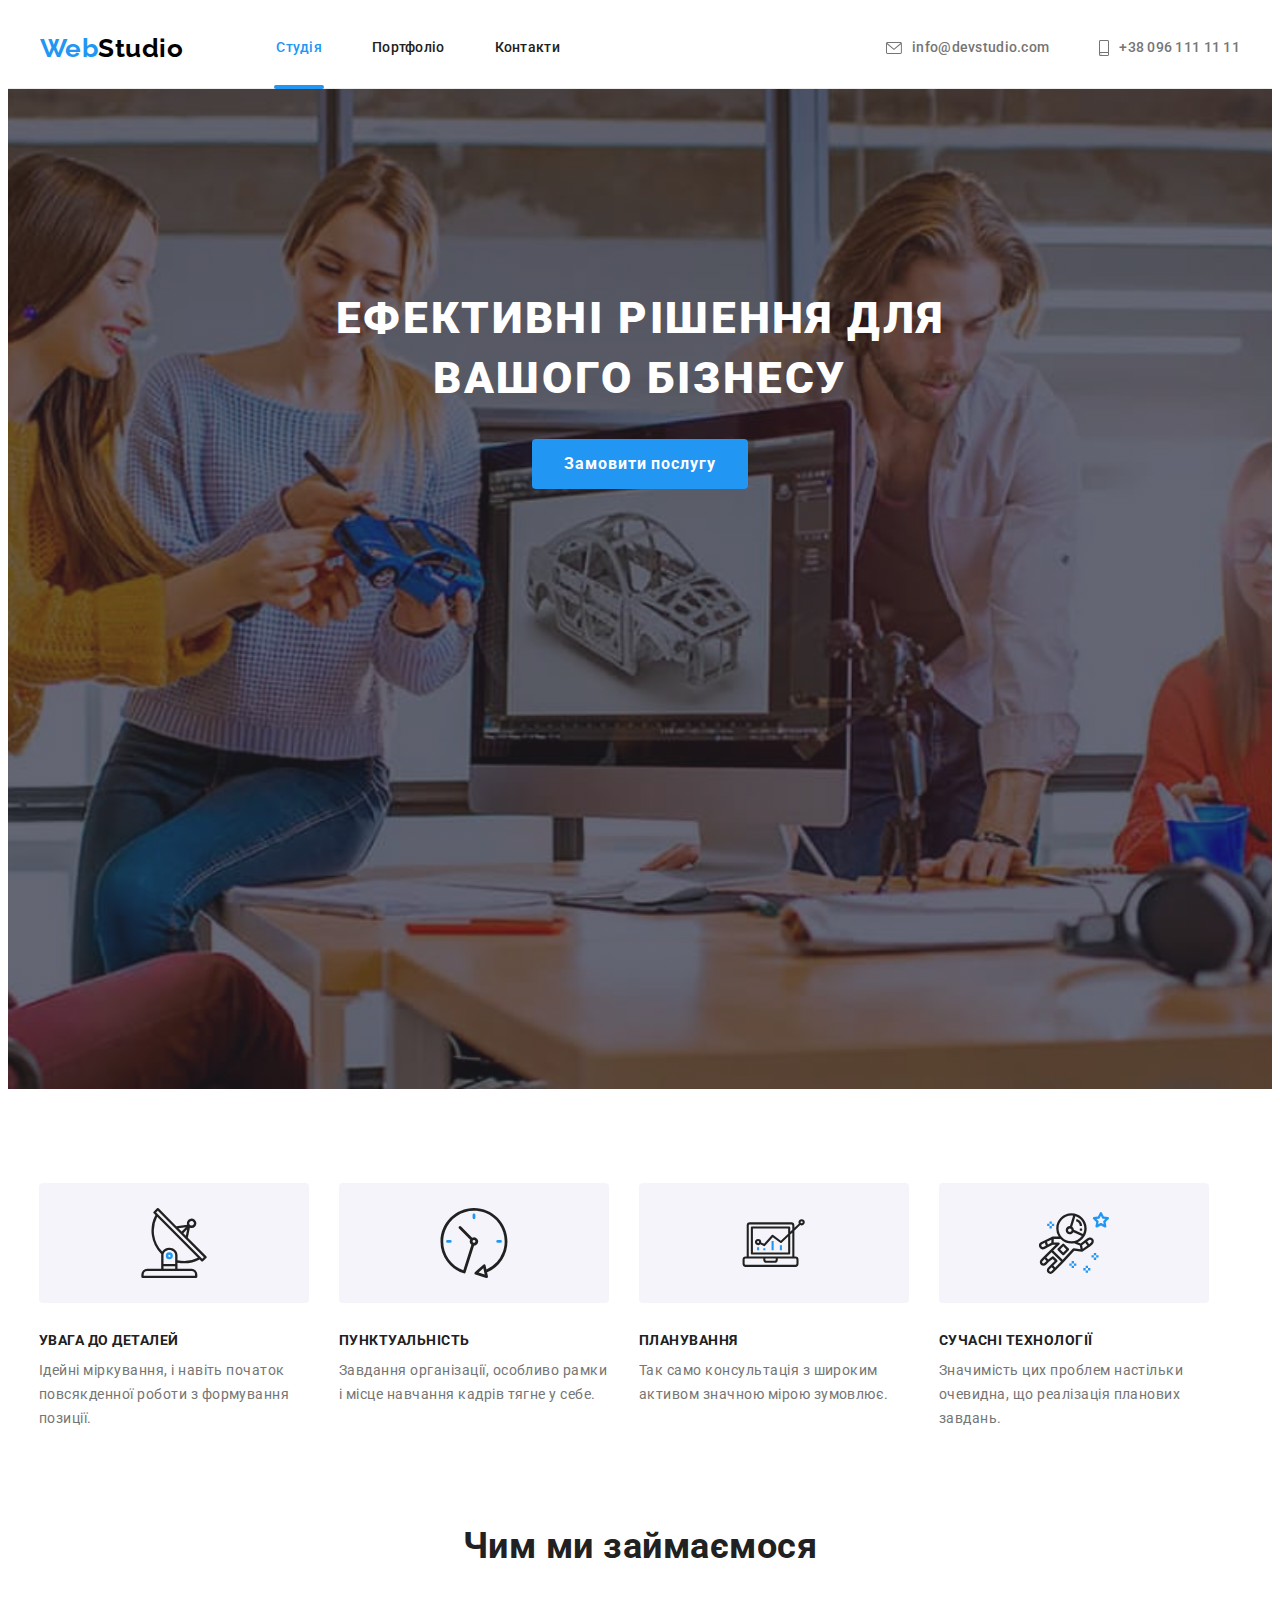
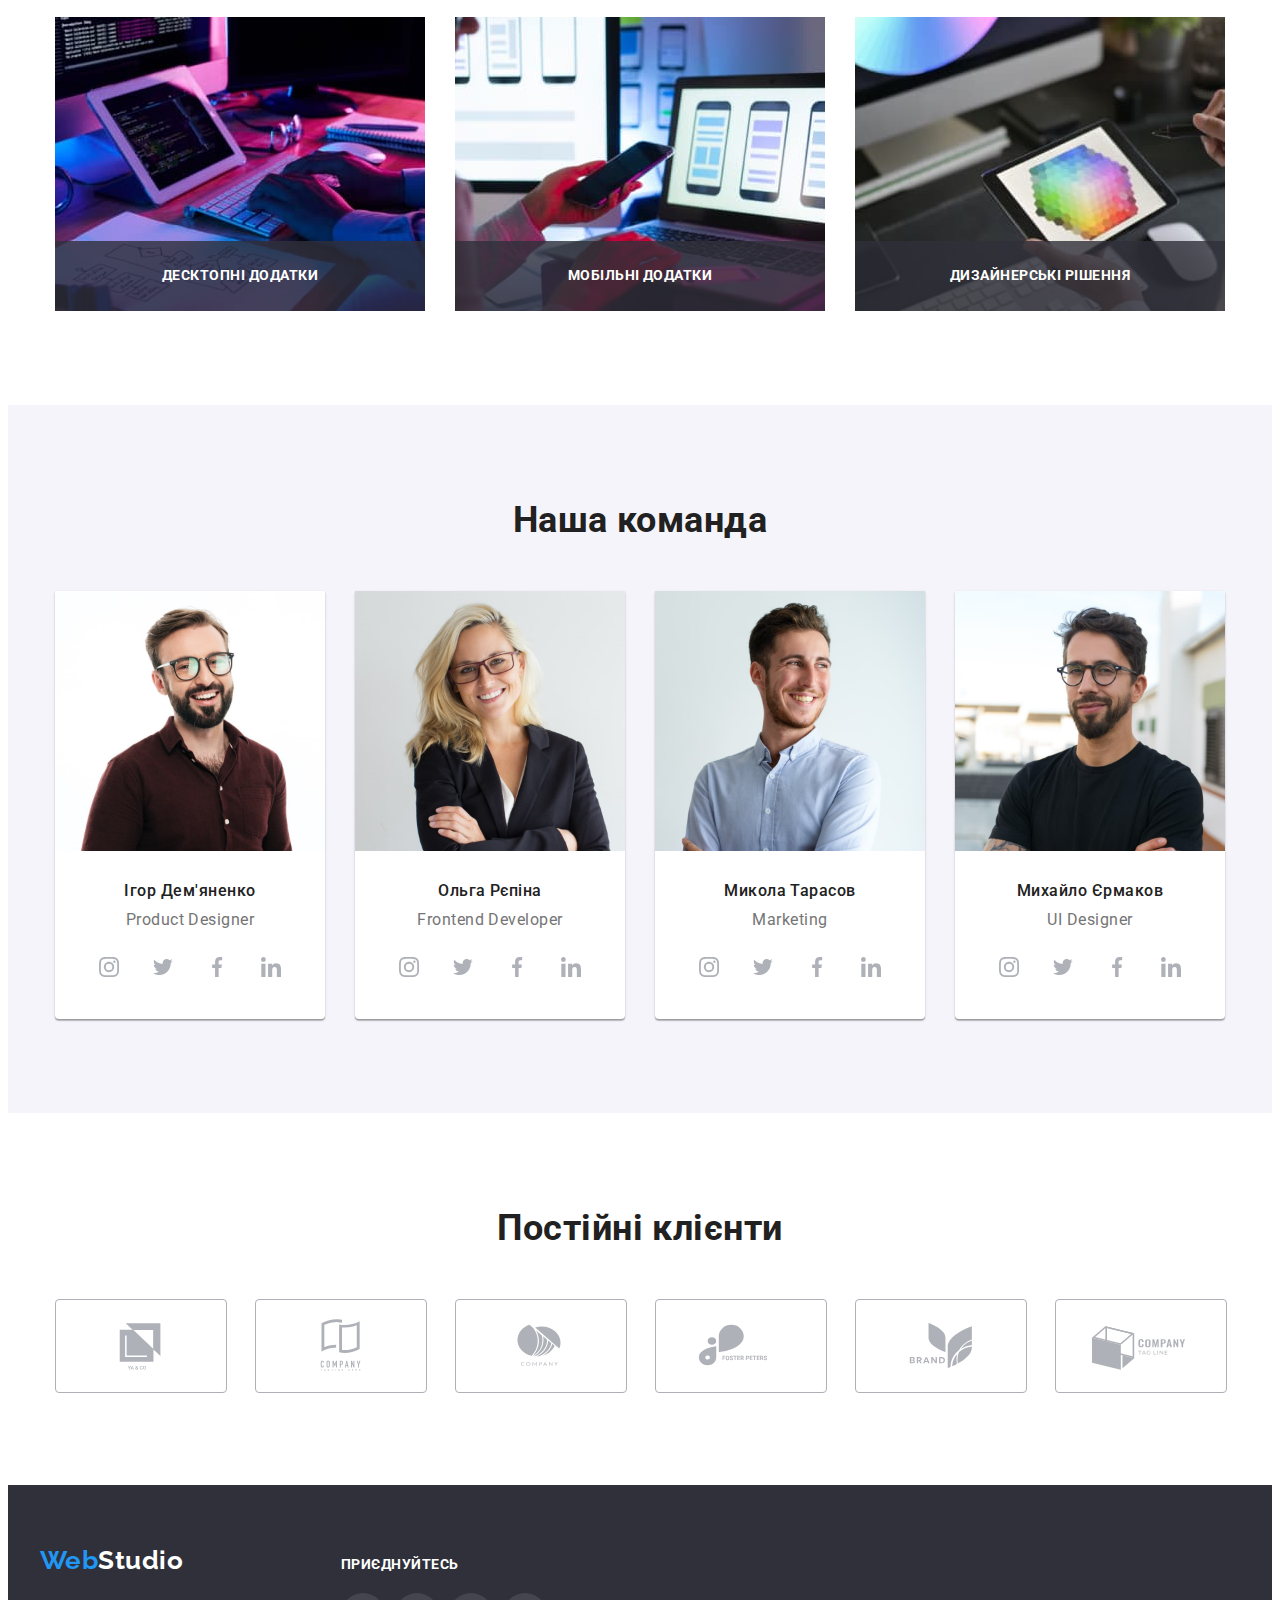
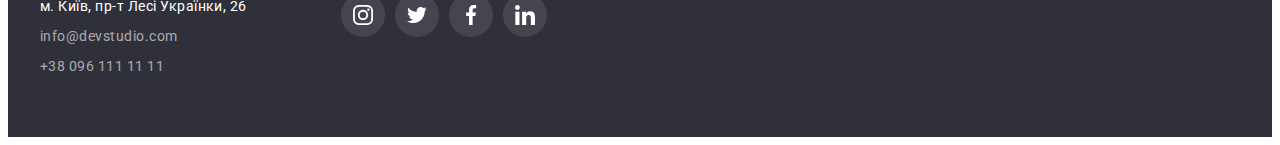
==== index.html @ 20070a9f "Initial commit" ====
<!DOCTYPE html>
<html lang="uK">
  <head>
    <meta charset="UTF-8" />
    <meta http-equiv="X-UA-Compatible" content="IE=edge" />
    <meta name="viewport" content="width=device-width, initial-scale=1.0" />
    <title>Document</title>
    <!-- Fonts -->
    <link rel="preconnect" href="https://fonts.googleapis.com" />
    <link rel="preconnect" href="https://fonts.gstatic.com" crossorigin />
    <link
      href="https://fonts.googleapis.com/css2?family=Raleway:wght@700&family=Roboto:wght@400;500;700;900&display=swap"
      rel="stylesheet"
    />
    <!-- Modern normalize -->
    <link
      rel="stylesheet"
      href="https://cdnjs.cloudflare.com/ajax/libs/modern-normalize/1.1.0/modern-normalize.min.css"
      integrity="sha512-wpPYUAdjBVSE4KJnH1VR1HeZfpl1ub8YT/NKx4PuQ5NmX2tKuGu6U/JRp5y+Y8XG2tV+wKQpNHVUX03MfMFn9Q=="
      crossorigin="anonymous"
      referrerpolicy="no-referrer"
    />
    <!-- Custom styles -->
    <link rel="stylesheet" href="./css/styles.css" />
  </head>

  <body>
    <header class="container-nav">
      <div class="container">
        <a href="./index.html" class="logo link"
          >Web<span class="accent">Studio</span></a
        >
        <nav>
          <ul class="site-nav list">
            <li class="nav-pages">
              <a href="./index.html" class="nav current">Студія</a>
            </li>
            <li class="nav-pages">
              <a href="./portfolio.html" class="nav">Портфоліо</a>
            </li>
            <li class="nav-pages"><a href="" class="nav">Контакти</a></li>
          </ul>
        </nav>

        <ul class="list nav-contacts">
          <li class="contacts-info">
            <a href="mailto:info@devstudio.com" class="contacts link">
              <svg class="contacts-icons" width="16" height="12">
                <use href="./images/icons.svg#icon-envelope-hover"></use>
              </svg>
              info@devstudio.com</a
            >
          </li>
          <li class="contacts-info">
            <a href="tel:+380961111111" class="contacts link">
              <svg class="contacts-icons" width="10" height="16">
                <use href="./images/icons.svg#icon-smartphone"></use>
              </svg>
              +38 096 111 11 11</a
            >
          </li>
        </ul>
      </div>
    </header>

    <main>
      <section class="hero section">
        <div class="container container-hero">
          <h1 class="hero-title">Ефективні рішення для вашого бізнесу</h1>
          <button type="button" class="hero-btn" data-modal-open>
            Замовити послугу
          </button>
        </div>
      </section>

      <section class="benefits section">
        <div class="container">
          <h2 class="visually-hidden">benefits</h2>
          <ul class="list list-benefits">
            <li class="sublist-benefits">
              <div class="benefits-icon">
                <svg class="" width="70" height="70">
                  <use href="./images/icons.svg#icon-antenna"></use>
                </svg>
              </div>
              <h3 class="benefits-title">Увага до деталей</h3>
              <p class="benefits-dsc">
                Ідейні міркування, і навіть початок повсякденної роботи з
                формування позиції.
              </p>
            </li>
            <li class="sublist-benefits">
              <div class="benefits-icon">
                <svg class="" width="70" height="70">
                  <use href="./images/icons.svg#icon-clock"></use>
                </svg>
              </div>
              <h3 class="benefits-title">Пунктуальність</h3>
              <p class="benefits-dsc">
                Завдання організації, особливо рамки і місце навчання кадрів
                тягне у себе.
              </p>
            </li>
            <li class="sublist-benefits">
              <div class="benefits-icon">
                <svg class="" width="70" height="70">
                  <use href="./images/icons.svg#icon-diagram"></use>
                </svg>
              </div>
              <h3 class="benefits-title">Планування</h3>
              <p class="benefits-dsc">
                Так само консультація з широким активом значною мірою зумовлює.
              </p>
            </li>
            <li class="sublist-benefits">
              <div class="benefits-icon">
                <svg class="" width="70" height="70">
                  <use href="./images/icons.svg#icon-astronaut"></use>
                </svg>
              </div>
              <h3 class="benefits-title">Сучасні технології</h3>
              <p class="benefits-dsc">
                Значимість цих проблем настільки очевидна, що реалізація
                планових завдань.
              </p>
            </li>
          </ul>
        </div>
      </section>

      <section class="section no-padding-top">
        <div class="container container-work">
          <h2 class="work">Чим ми займаємося</h2>
          <ul class="list list-work">
            <li class="sublist-work">
              <img src="./images/img.jpg" alt="hands on keyboard" width="370" />
              <h2 class="sublist-work-dscr">Десктопні додатки</h2>
            </li>
            <li class="sublist-work">
              <img
                src="./images/img-2.jpg"
                alt="phones on laptop"
                width="370"
              />
              <h2 class="sublist-work-dscr">Мобільні додатки</h2>
            </li>
            <li class="sublist-work">
              <img src="./images/img-3.jpg" alt="tablet" width="370" />
              <h2 class="sublist-work-dscr">Дизайнерські рішення</h2>
            </li>
          </ul>
        </div>
      </section>

      <section class="team section">
        <div class="container container-team">
          <h2 class="team-title">Наша команда</h2>
          <ul class="list list-team">
            <li class="team-border">
              <img
                src="./images/img-4.jpg"
                alt="product designer"
                width="270"
              />
              <div class="team-dscr">
                <h3 class="team-name">Ігор Дем'яненко</h3>
                <p class="team-position">Product Designer</p>
                <ul class="list socials">
                  <li class="soclinks-item">
                    <a
                      href=""
                      class="social-link link"
                      target="_blank"
                      rel="noopener noreferrer"
                      aria-label="instagram"
                    >
                      <svg class="" width="20" height="20">
                        <use href="./images/icons.svg#icon-instagram"></use>
                      </svg>
                    </a>
                  </li>
                  <li class="soclinks-item">
                    <a
                      href=""
                      class="social-link link"
                      target="_blank"
                      rel="noopener noreferrer"
                      aria-label="instagram"
                    >
                      <svg class="" width="20" height="20">
                        <use href="./images/icons.svg#icon-twitter"></use>
                      </svg>
                    </a>
                  </li>
                  <li class="soclinks-item">
                    <a
                      href=""
                      class="social-link link"
                      target="_blank"
                      rel="noopener noreferrer"
                      aria-label="instagram"
                    >
                      <svg class="" width="20" height="20">
                        <use href="./images/icons.svg#icon-facebook"></use>
                      </svg>
                    </a>
                  </li>
                  <li class="soclinks-item">
                    <a
                      href=""
                      class="social-link link"
                      target="_blank"
                      rel="noopener noreferrer"
                      aria-label="instagram"
                    >
                      <svg class="" width="20" height="20">
                        <use href="./images/icons.svg#icon-linkedin"></use>
                      </svg>
                    </a>
                  </li>
                </ul>
              </div>
            </li>
            <li class="team-border">
              <img
                src="./images/img-5.jpg"
                alt="frontend developer"
                width="270"
              />
              <div class="team-dscr">
                <h3 class="team-name">Ольга Рєпіна</h3>
                <p class="team-position">Frontend Developer</p>
                <ul class="list socials">
                  <li class="soclinks-item">
                    <a
                      href=""
                      class="social-link link"
                      target="_blank"
                      rel="noopener noreferrer"
                      aria-label="instagram"
                    >
                      <svg class="" width="20" height="20">
                        <use href="./images/icons.svg#icon-instagram"></use>
                      </svg>
                    </a>
                  </li>
                  <li class="soclinks-item">
                    <a
                      href=""
                      class="social-link link"
                      target="_blank"
                      rel="noopener noreferrer"
                      aria-label="instagram"
                    >
                      <svg class="" width="20" height="20">
                        <use href="./images/icons.svg#icon-twitter"></use>
                      </svg>
                    </a>
                  </li>
                  <li class="soclinks-item">
                    <a
                      href=""
                      class="social-link link"
                      target="_blank"
                      rel="noopener noreferrer"
                      aria-label="instagram"
                    >
                      <svg class="" width="20" height="20">
                        <use href="./images/icons.svg#icon-facebook"></use>
                      </svg>
                    </a>
                  </li>
                  <li class="soclinks-item">
                    <a
                      href=""
                      class="social-link link"
                      target="_blank"
                      rel="noopener noreferrer"
                      aria-label="instagram"
                    >
                      <svg class="" width="20" height="20">
                        <use href="./images/icons.svg#icon-linkedin"></use>
                      </svg>
                    </a>
                  </li>
                </ul>
              </div>
            </li>

            <li class="team-border">
              <img src="./images/img-6.jpg" alt="marketing" width="270" />
              <div class="team-dscr">
                <h3 class="team-name">Микола Тарасов</h3>
                <p class="team-position">Marketing</p>
                <ul class="list socials">
                  <li class="soclinks-item">
                    <a
                      href=""
                      class="social-link link"
                      target="_blank"
                      rel="noopener noreferrer"
                      aria-label="instagram"
                    >
                      <svg class="" width="20" height="20">
                        <use href="./images/icons.svg#icon-instagram"></use>
                      </svg>
                    </a>
                  </li>
                  <li class="soclinks-item">
                    <a
                      href=""
                      class="social-link link"
                      target="_blank"
                      rel="noopener noreferrer"
                      aria-label="instagram"
                    >
                      <svg class="" width="20" height="20">
                        <use href="./images/icons.svg#icon-twitter"></use>
                      </svg>
                    </a>
                  </li>
                  <li class="soclinks-item">
                    <a
                      href=""
                      class="social-link link"
                      target="_blank"
                      rel="noopener noreferrer"
                      aria-label="instagram"
                    >
                      <svg class="" width="20" height="20">
                        <use href="./images/icons.svg#icon-facebook"></use>
                      </svg>
                    </a>
                  </li>
                  <li class="soclinks-item">
                    <a
                      href=""
                      class="social-link link"
                      target="_blank"
                      rel="noopener noreferrer"
                      aria-label="instagram"
                    >
                      <svg class="" width="20" height="20">
                        <use href="./images/icons.svg#icon-linkedin"></use>
                      </svg>
                    </a>
                  </li>
                </ul>
              </div>
            </li>
            <li class="team-border">
              <img src="./images/img-7.jpg" alt="ui designer" width="270" />
              <div class="team-dscr">
                <h3 class="team-name">Михайло Єрмаков</h3>
                <p class="team-position">UI Designer</p>
                <ul class="list socials">
                  <li class="soclinks-item">
                    <a
                      href=""
                      class="social-link link"
                      target="_blank"
                      rel="noopener noreferrer"
                      aria-label="instagram"
                    >
                      <svg class="" width="20" height="20">
                        <use href="./images/icons.svg#icon-instagram"></use>
                      </svg>
                    </a>
                  </li>
                  <li class="soclinks-item">
                    <a
                      href=""
                      class="social-link link"
                      target="_blank"
                      rel="noopener noreferrer"
                      aria-label="instagram"
                    >
                      <svg class="" width="20" height="20">
                        <use href="./images/icons.svg#icon-twitter"></use>
                      </svg>
                    </a>
                  </li>
                  <li class="soclinks-item">
                    <a
                      href=""
                      class="social-link link"
                      target="_blank"
                      rel="noopener noreferrer"
                      aria-label="instagram"
                    >
                      <svg class="" width="20" height="20">
                        <use href="./images/icons.svg#icon-facebook"></use>
                      </svg>
                    </a>
                  </li>
                  <li class="soclinks-item">
                    <a
                      href=""
                      class="social-link link"
                      target="_blank"
                      rel="noopener noreferrer"
                      aria-label="instagram"
                    >
                      <svg class="" width="20" height="20">
                        <use href="./images/icons.svg#icon-linkedin"></use>
                      </svg>
                    </a>
                  </li>
                </ul>
              </div>
            </li>
          </ul>
        </div>
      </section>
    </main>

    <section class="section">
      <div class="container container-clients">
        <h2 class="clients">Постійні клієнти</h2>
        <ul class="list clients-list">
          <li class="clients-item">
            <a
              href=""
              class="link clients-link"
              target="_blank"
              rel="noopener noreferrer"
              aria-label="instagram"
            >
              <svg class="" width="106" height="60">
                <use href="./images/icons.svg#icon-Logo1"></use>
              </svg>
            </a>
          </li>
          <li class="clients-item">
            <a
              href=""
              class="link clients-link"
              target="_blank"
              rel="noopener noreferrer"
              aria-label="instagram"
            >
              <svg class="" width="106" height="60">
                <use href="./images/icons.svg#icon-Logo2"></use>
              </svg>
            </a>
          </li>
          <li class="clients-item">
            <a
              href=""
              class="link clients-link"
              target="_blank"
              rel="noopener noreferrer"
              aria-label="instagram"
            >
              <svg class="" width="106" height="60">
                <use href="./images/icons.svg#icon-Logo3"></use>
              </svg>
            </a>
          </li>
          <li class="clients-item">
            <a
              href=""
              class="link clients-link"
              target="_blank"
              rel="noopener noreferrer"
              aria-label="instagram"
            >
              <svg class="" width="106" height="60">
                <use href="./images/icons.svg#icon-Logo4"></use>
              </svg>
            </a>
          </li>
          <li class="clients-item">
            <a
              href=""
              class="link clients-link"
              target="_blank"
              rel="noopener noreferrer"
              aria-label="instagram"
            >
              <svg class="" width="106" height="60">
                <use href="./images/icons.svg#icon-Logo5"></use>
              </svg>
            </a>
          </li>
          <li class="clients-item">
            <a
              href=""
              class="link clients-link"
              target="_blank"
              rel="noopener noreferrer"
              aria-label="instagram"
            >
              <svg class="" width="106" height="60">
                <use href="./images/icons.svg#icon-Logo6"></use>
              </svg>
            </a>
          </li>
        </ul>
      </div>
    </section>

    <footer class="footer">
      <div class="container container-footer">
        <div class="footer-adress">
          <a href="./index.html" class="logo link"
            >Web<span class="logo-footer">Studio</span></a
          >
          <address>
            <ul class="list">
              <li class="sublist-footer">
                <a
                  class="adress link"
                  href="https://www.google.com/maps/place/бул.+Леси+Украинки,+26,+Киев,+02000/@50.4265807,30.5361971,17z/data=!3m1!4b1!4m5!3m4!1s0x40d4cf0e033ecbe9:0x57a4dffefec77da0!8m2!3d50.4265807!4d30.5383858"
                  target="_blank"
                  rel="noopener noreferrer"
                  >м. Київ, пр-т Лесі Українки, 26</a
                >
              </li>
              <li class="sublist-footer">
                <a href="mailto:info@devstudio.com" class="tel-footer link"
                  >info@devstudio.com</a
                >
              </li>
              <li class="sublist-footer">
                <a href="tel:+380961111111" class="tel-footer link"
                  >+38 096 111 11 11</a
                >
              </li>
            </ul>
          </address>
        </div>
        <div class="block-footer">
          <strong class="join">приєднуйтесь</strong>
          <ul class="list social-link-footer">
            <li class="links-footer-item">
              <a
                href=""
                class="links-footer link"
                target="_blank"
                rel="noopener noreferrer"
                aria-label="instagram"
              >
                <svg class="" width="20" height="20">
                  <use href="./images/icons.svg#icon-instagram1"></use>
                </svg>
              </a>
            </li>
            <li class="links-footer-item">
              <a
                href=""
                class="links-footer link"
                target="_blank"
                rel="noopener noreferrer"
                aria-label="instagram"
              >
                <svg class="" width="20" height="20">
                  <use href="./images/icons.svg#icon-twitter1"></use>
                </svg>
              </a>
            </li>
            <li class="links-footer-item">
              <a
                href=""
                class="links-footer link"
                target="_blank"
                rel="noopener noreferrer"
                aria-label="instagram"
              >
                <svg class="" width="20" height="20">
                  <use href="./images/icons.svg#icon-facebook1"></use>
                </svg>
              </a>
            </li>
            <li class="links-footer-item">
              <a
                href=""
                class="links-footer link"
                target="_blank"
                rel="noopener noreferrer"
                aria-label="instagram"
              >
                <svg class="" width="20" height="20">
                  <use href="./images/icons.svg#icon-linkedin1"></use>
                </svg>
              </a>
            </li>
          </ul>
        </div>
      </div>
    </footer>

    <div class="backdrop is-hidden" data-modal>
      <div class="modal">
        <button class="modal-btn" data-modal-close>
          <svg class="modal-close" width="18" height="18">
            <use href="./images/icons.svg#icon-close"></use>
          </svg>
        </button>
      </div>
    </div>
    <script src="./js/modal.js"></script>
  </body>
</html>
---- css/styles.css ----
body{
    font-family: "Roboto", sans-serif;
    letter-spacing: 0.03em;
    background-color: #FFFFFF;
    color: #212121;
}

:root{
    --black: #000000;
    --brand-color: #2196F3;
    --white:#FFFFFF;
    --title-gray: #757575;
    --background-hero:#2F303A;
    --background: #F5F4FA;
    --border: #EEEEEE;
    --brand-black: #212121;
    --icons: #AFB1B8;
}

.container {
    display: flex;
    width: 1200px;
    padding-left: 15px;
    padding-right: 15px;
    margin-left: auto;
    margin-right: auto;
    align-items: center;
}

.section {
    padding-top: 94px;
    padding-bottom: 94px;
}

/* 
=============================================================================
Reset start 
=============================================================================
*/
h1,
h2,
h3,
h4,
h5,
h6,
p{
    margin: 0;
}

.link{
    text-decoration: none;
}

.list{
    list-style: none;
    margin: 0;
    padding: 0;
}

img{
    display: block;
    max-width: 100%;
    height: auto;
}

.visually-hidden {
    white-space: nowrap;
    width: 1px;
    height: 1px;
    overflow: hidden;
    border: 0;
    padding: 0;
    clip: rect(0 0 0 0);
    clip-path: inset(50%);
    margin: -1px;
}

.no-padding-top{
    padding-top: 0;
}
/* 
=============================================================================
Reset end 
=============================================================================
*/

/*
============================================================================= 
Logo
=============================================================================
*/

.accent {
    color: var(--black); 
}

.logo {
    margin-right: 93px;
}

.logo,
.logo-footer {
    font-family: 'Raleway';
    font-style: normal;
    font-weight: 700;
    font-size: 26px;
    line-height: 1.19;

    color: var(--brand-color);
}

/*
=============================================================================
Header 
=============================================================================
*/

.container-nav {
    border-bottom: 1px solid #ECECEC;
}

.nav-pages:not(:last-child) {
    margin-right: 50px;
}

.site-nav .nav.current {
    color: var(--brand-color);
    position: relative;
}

.site-nav .nav.current::after{
    content: "";
    position: absolute;
    background-color: var(--brand-color);
    width: 110%;
    height: 4px;
    bottom: -1px;
    left: -5%;
    border-radius: 2px;

}

.site-nav {
    display: flex;
}

.nav,
.contacts {
    display: block;
    padding-top: 32px;
    padding-bottom: 32px;

    font-weight: 500;
    font-size: 14px;
    line-height: 1.14;
    letter-spacing: 0.02em;
    text-decoration: none;
    color: var(--brand-black);

    transition: color 250ms cubic-bezier(0.4, 0, 0.2, 1);
}

.contacts{
    display: flex;
    align-items: center;
    gap: 10px;
    color: var(--title-gray);
}

.nav:hover,
.nav:focus,
.tel-footer:hover,
.tel-footer:focus,
.contacts:hover,
.contacts:focus,
.adress:hover,
.adress:focus {
    color: var(--brand-color);
}

.contacts-info:first-child {
    margin-right: 50px;
}

.nav-contacts {
    display: flex;
    margin-left: auto;
}

/*
=============================================================================
Main Page
=============================================================================
*/


/* 
=============================================================================
Hero 
=============================================================================
*/

.hero,
footer {
    background-color: var(--background-hero);
}

.hero{
    padding-top: 200px;
    padding-bottom: 200px;
    background-image: linear-gradient(rgba(47, 48, 58, 0.4), rgba(47, 48, 58, 0.4)),
    url(../images/background.jpg);
    background-repeat: no-repeat;
    background-size: cover;
    background-position: center;
    max-width: 1600px;
    height: 600px;
    margin-right: auto;
    margin-left: auto;
}

.container-hero {
    display: block
}

.hero-title {
    width: 696px;
    margin-left: auto;
    margin-right: auto;
    margin-bottom: 30px;

    font-weight: 900;
    font-size: 44px;
    line-height: 1.36;
    text-align: center;
    letter-spacing: 0.06em;
    text-transform: uppercase;

    color: var(--white);
}

.hero-btn {
    display: block;
    margin: 0 auto;
    padding: 10px 32px;
    border-radius: 4px;

    font-family: inherit;
    font-style: normal;
    font-weight: 700;
    font-size: 16px;
    line-height: 1.88;
    letter-spacing: 0.06em;
    cursor: pointer;
    border: none;

    color: var(--white);
    background-color: var(--brand-color);
}

/* 
=============================================================================
Benefits 
=============================================================================
*/

.list-benefits {
    display: flex;
    align-items: flex-start;
}

.sublist-benefits {
    width: 270px;
}

.sublist-benefits:not(:last-child) {
    margin-right: 30px;
}

.benefits-title, .sublist-work-dscr {
    font-size: 14px;
    line-height: 1.14;
    text-transform: uppercase;
    margin-bottom: 10px;
}

.benefits-dsc {
    font-size: 14px;
    line-height: 1.71;

    color: var(--title-gray);
}

/* 
=============================================================================
Works 
=============================================================================
*/

.container-work {
    display: flex;
    flex-direction: column;
}

.work,
.team-title,
.clients {
    font-size: 36px;
    line-height: 1.17;
    text-align: center;
    margin-bottom: 50px;
}

.list-work {
    display: flex;
    align-items: center;
}

.sublist-work:not(:last-child) {
    margin-right: 30px;
}

.sublist-work-dscr {
    position: absolute;
    bottom: 0;
    width: 100%;
    min-height: 70px;
    margin: 0;

    display: flex;
    justify-content: center;
    align-items: center;

    color: #FFFFFF;
    background-color: rgba(47, 48, 58, 0.8);
}

.sublist-work {
    position: relative;
}

/* 
=============================================================================
Team
=============================================================================
 */

.team {
    background: var(--background);
}

.container-team {
    display: flex;
    flex-direction: column;
}

.list-team {
    display: flex;
}

.team-border {
    box-shadow: 0px 1px 3px rgba(0, 0, 0, 0.12), 0px 1px 1px rgba(0, 0, 0, 0.14), 0px 2px 1px rgba(0, 0, 0, 0.2);
    border-radius: 0px 0px 4px 4px;
    background-color: var(--white);
}

.team-border:not(:last-child) {
    margin-right: 30px;
}

.team-dscr {
    padding-top: 30px;
    padding-bottom: 30px;
}

.team-name {
    font-weight: 500;
    font-size: 16px;
    line-height: 1.19;
    text-align: center;
    margin-bottom: 10px;
}

.team-position {
    font-size: 16px;
    line-height: 1.19;
    text-align: center;

    color: var(--title-gray);

    margin-bottom: 16px;
}

/* 
=============================================================================
Footer
=============================================================================
*/

.container-footer {
    display: flex;
    align-items: baseline;
    gap: 70px;
}

.footer{
    padding-top: 60px;
    padding-bottom: 60px;
}

.logo-footer {
    color: var(--white);
}

.sublist-footer:not(:last-child) {
    margin-bottom: 9px;
}

.adress,
.tel-footer {
    font-style: normal;
    font-size: 14px;
    line-height: 1.5;

    color: var(--white);

    transition: color 250ms cubic-bezier(0.4, 0, 0.2, 1);
}

.tel-footer {
    color: rgba(255, 255, 255, 0.6);

    transition: color 250ms cubic-bezier(0.4, 0, 0.2, 1);
}

.container-footer .logo {
    display: flex;
    margin-bottom: 20px;
    margin-right: 0;
}

.footer-adress {
    min-width: 231px;
}

.join {
    font-size: 14px;
    line-height: 1.14;
    text-transform: uppercase;
    font-style: normal;

    color: var(--white);

    margin-bottom: 20px;
}

/*
=============================================================================
Portfolio page
=============================================================================
*/

.container-portfolio {
    display: flex;
    flex-direction: column;
}

.portfolio-nav {
    display: flex;
    justify-content: center;
    margin-bottom: 50px;
}

.portfolio-btn {
    font-family: inherit;
    cursor: pointer;
    font-weight: 500;
    font-size: 16px;
    line-height: 1.62;
    color: var(--brand-black);
    background: var(--background);
    border: none;
    border-radius: 4px;
    padding: 6px 22px;

    transition: color 250ms cubic-bezier(0.4, 0, 0.2, 1), 
    background-color 250ms cubic-bezier(0.4, 0, 0.2, 1), 
    box-shadow 250ms cubic-bezier(0.4, 0, 0.2, 1);
}

.portfolio-btn:hover,
.portfolio-btn:focus {
    color: var(--white);
    background-color: var(--brand-color);
    box-shadow: 0px 3px 1px rgba(0, 0, 0, 0.1), 0px 1px 2px rgba(0, 0, 0, 0.08), 0px 2px 2px rgba(0, 0, 0, 0.12);
}

.portfolio-nav li:not(:last-child) {
    margin-right: 8px;
}

.portfolio-card-list {
    display: flex;
    flex-wrap: wrap;
}

.portfolio-card-item {
    margin-right: 30px;
    margin-bottom: 30px;
}

.portfolio-link{
    display: block;
    transition: box-shadow 250ms cubic-bezier(0.4, 0, 0.2, 1);
}

.portfolio-link:hover,
.portfolio-link:focus{
    box-shadow: 0px 1px 1px rgba(0, 0, 0, 0.12), 0px 4px 4px rgba(0, 0, 0, 0.06), 1px 4px 6px rgba(0, 0, 0, 0.16);
}

.portfolio-card-item:nth-child(3n+3) {
    margin-right: 0px;
}

.portfolio-card-list li:nth-last-child(-n + 3) {
    margin-bottom: 0px;
}

.border {
    border: 1px solid var(--border);
    border-top: none;
    padding: 20px 24px;
}

.portfolio-title {
    font-size: 18px;
    line-height: 2;
    letter-spacing: 0.06em;

    margin-bottom: 4px;

    color: var(--brand-black);
}

.portfolio-dscr {
    font-size: 16px;
    line-height: 1.88;

    color: var(--title-gray);
}

.portfolio-overlay {
    position: relative;
    overflow: hidden;
}

.overlay-text {
    position: absolute;
    top: 0;
    left: 0;
    height: 100%;
    width: 100%;
    padding: 63px 24px;
    transform: translateY(100%);
    transition: transform 250ms cubic-bezier(0.4, 0, 0.2, 1);

    background-color: rgba(33, 150, 243, 0.9);

    font-size: 18px;
    line-height: 1.56;
    color: #FFFFFF;
}

.portfolio-link:hover .overlay-text,
.portfolio-link:focus .overlay-text {
    transform: translateY(0)
}

/*
=============================================================================
Icons
=============================================================================
*/


.contacts-icons{
    fill: currentColor;
}

.benefits-icon{
    display: flex;
    align-items: center;
    justify-content: center;

    background-color: #F5F4FA;

    border-radius: 4px;
    height: 120px;
    width: 270px;
    margin-bottom: 30px;
}

.socials{
    display: flex;
    justify-content: center;
    align-items: center;
    gap: 10px;
}

.soclinks-item{
    width: 44px;
    height: 44px;
}

.social-link{
    display: flex;
    align-items: center;
    justify-content: center;
    width: 100%;
    height: 100%;
    border-radius: 50%;
    background-color: var(--white);
    fill: var(--icons);

    transition: background-color 250ms cubic-bezier(0.4, 0, 0.2, 1), 
    fill 250ms cubic-bezier(0.4, 0, 0.2, 1);
}

.social-link:hover, 
.social-link:focus{
    background-color: var(--brand-color);
    fill: var(--white);
}

.clients-item{
    height: 92px;
    width: 170px;
}

.clients-link{
    border: 1px solid var(--icons);
    border-radius: 4px;
    height: 100%;
    width: 100%;
    display: flex;
    justify-content: center;
    align-items: center;
    fill: var(--icons);

    transition: fill 250ms cubic-bezier(0.4, 0, 0.2, 1), 
    border 250ms cubic-bezier(0.4, 0, 0.2, 1);
}

.clients-link:hover,
.clients-link:focus {
    fill: var(--brand-color);
    border: 1px solid var(--brand-color);
}

.clients-list{
    display: flex;
    justify-content: center;
    align-items: center;
    gap: 30px;
}

.container-clients{
    display: flex;
    flex-direction: column;
}

.social-link-footer{
    display: flex;
    align-items: center;
    justify-content: center;
    gap: 10px;
}

.links-footer-item{
    width: 44px;
    height: 44px;
}

.links-footer{
    display: flex;
    align-items: center;
    justify-content: center;
    width: 100%;
    height: 100%;
    border-radius: 50%;
    background-color: rgba(255, 255, 255, 0.1);
    fill: var(--white);

    transition: background-color 250ms cubic-bezier(0.4, 0, 0.2, 1);
}

.links-footer:hover, .links-footer:focus{
    background-color: var(--brand-color);
}

.block-footer{
    display: flex;
    flex-direction: column;
}

/*
=============================================================================
Modal window
=============================================================================
*/

.backdrop {
    position: fixed;
    height: 100%;
    width: 100%;
    top: 0;
    left: 0;

    background-color: rgba(0, 0, 0, 0.2);
    opacity: 1;

    transition: opacity 250ms cubic-bezier(0.4, 0, 0.2, 1), 
    visibility 250ms cubic-bezier(0.4, 0, 0.2, 1);
}

.modal {
    position: absolute;
    width: 528px;
    min-height: 581px;
    top: 50%;
    left: 50%;
    transform: translate(-50%, -50%);

    background-color: #FFFFFF;
    box-shadow: 0px 1px 3px rgba(0, 0, 0, 0.12),
        0px 1px 1px rgba(0, 0, 0, 0.14),
        0px 2px 1px rgba(0, 0, 0, 0.2);
    border-radius: 4px;
}


.modal-btn {
    position: absolute;
    top: 8px;
    right: 8px;
    padding: 0;
    width: 30px;
    height: 30px;

    border-radius: 50%;
    background-color: inherit;
    border: 1px solid rgba(0, 0, 0, 0.1);

    display: flex;
    justify-content: center;
    align-items: center;

    cursor: pointer;
}

.backdrop.is-hidden {
    opacity: 0;
    pointer-events: none;
    visibility: hidden;
}
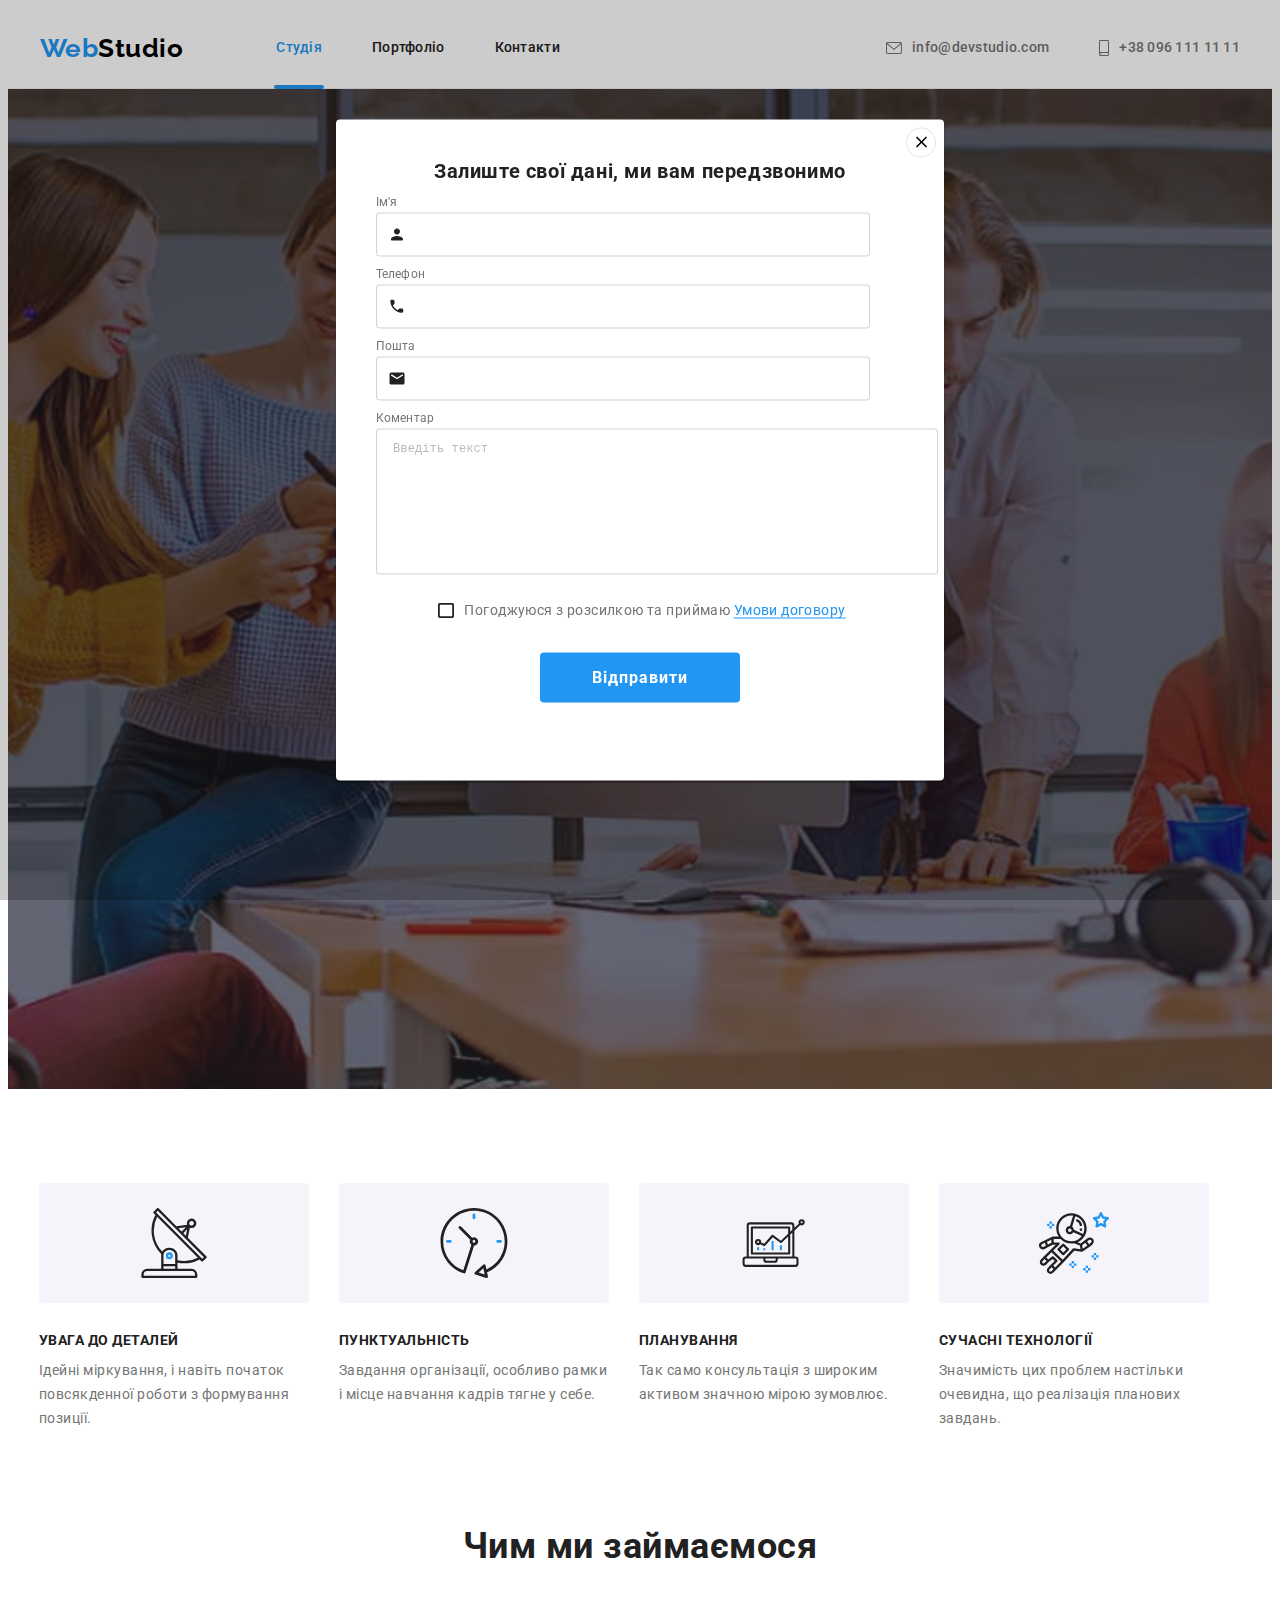
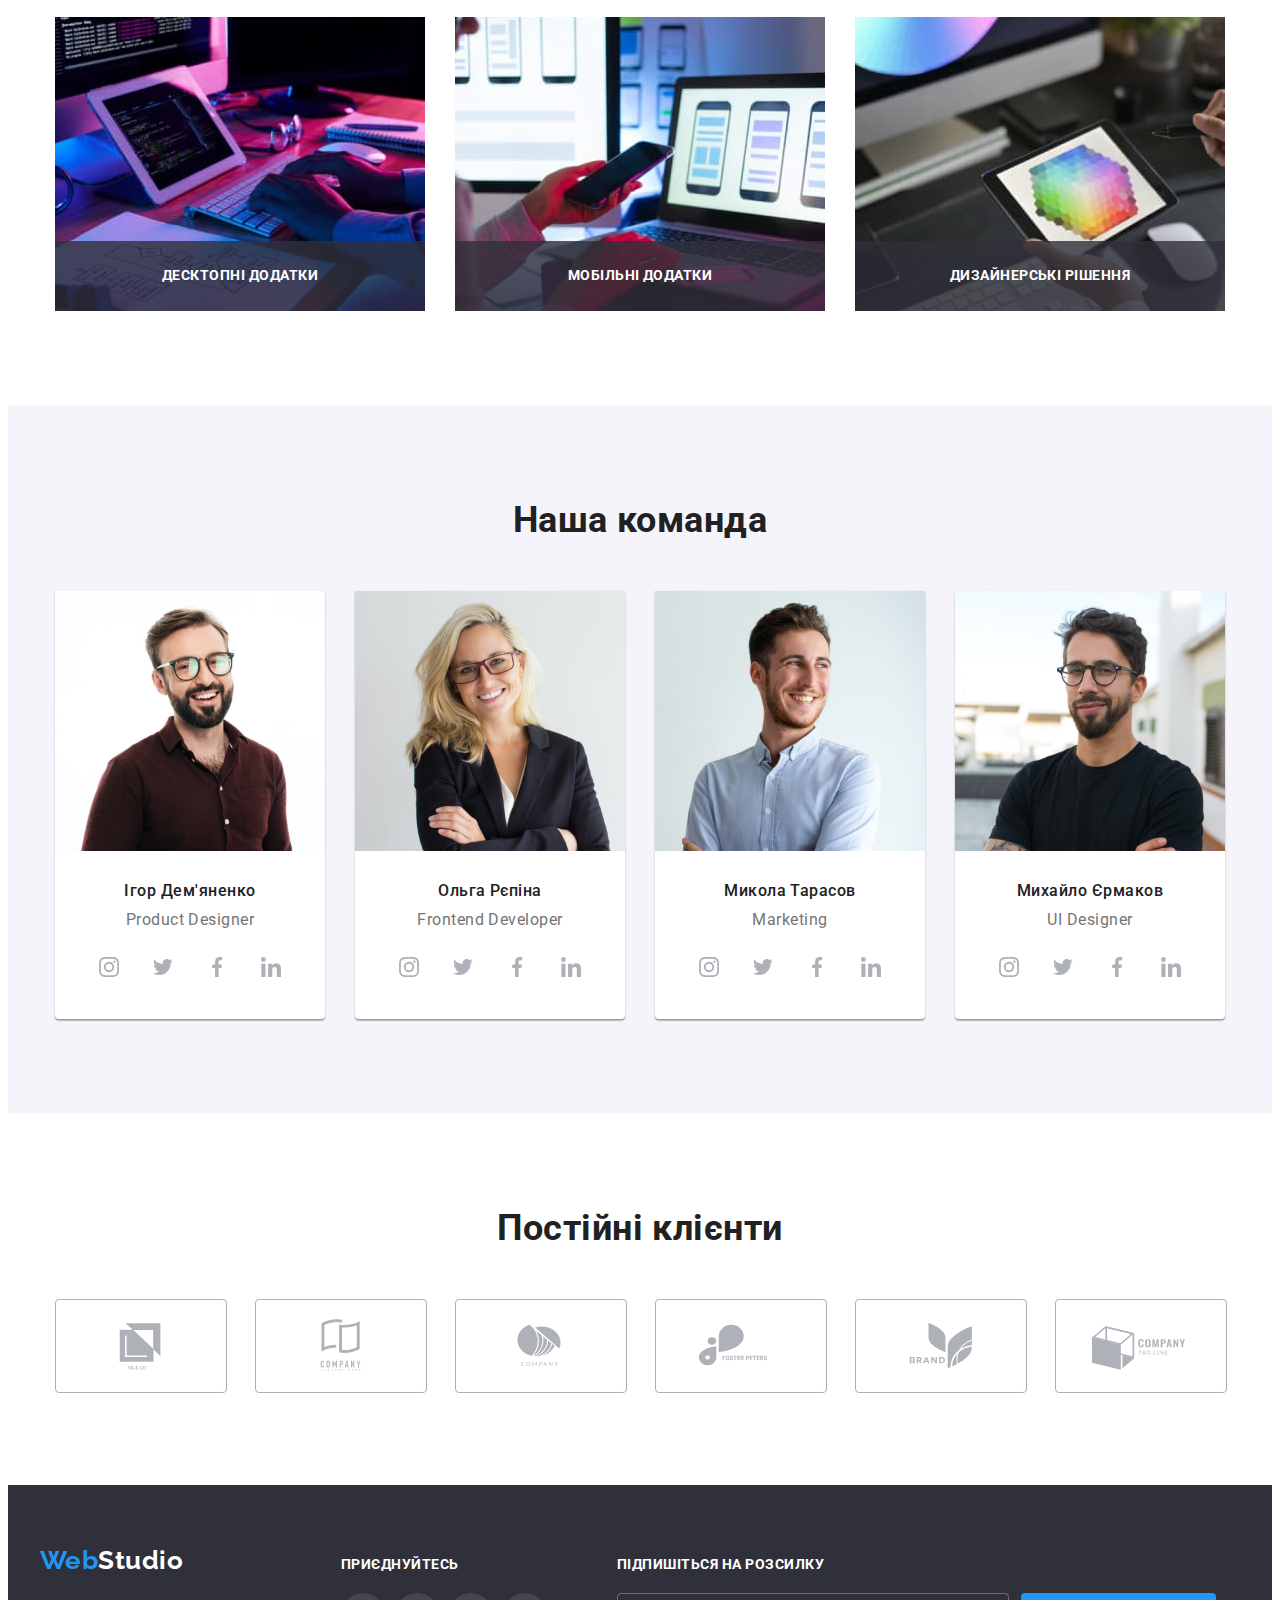
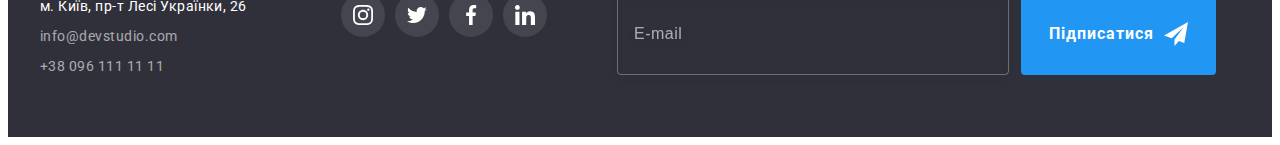
==== commit def4e799: "Make 75% of 6 HM" ====
--- a/index.html
+++ b/index.html
@@ -412,93 +412,59 @@
           </ul>
         </div>
       </section>
+
+      <section class="section">
+        <div class="container container-clients">
+          <h2 class="clients">Постійні клієнти</h2>
+          <ul class="list clients-list">
+            <li class="clients-item">
+              <a href="" class="link clients-link" target="_blank" rel="noopener noreferrer" aria-label="instagram">
+                <svg class="" width="106" height="60">
+                  <use href="./images/icons.svg#icon-Logo1"></use>
+                </svg>
+               </a>
+            </li>
+            <li class="clients-item">
+              <a href="" class="link clients-link" target="_blank" rel="noopener noreferrer" aria-label="instagram">
+                <svg class="" width="106" height="60">
+                  <use href="./images/icons.svg#icon-Logo2"></use>
+                </svg>
+              </a>
+            </li>
+            <li class="clients-item">
+              <a href="" class="link clients-link" target="_blank" rel="noopener noreferrer" aria-label="instagram">
+                <svg class="" width="106" height="60">
+                  <use href="./images/icons.svg#icon-Logo3"></use>
+                </svg>
+              </a>
+            </li>
+            <li class="clients-item">
+              <a href="" class="link clients-link" target="_blank" rel="noopener noreferrer" aria-label="instagram">
+                <svg class="" width="106" height="60">
+                  <use href="./images/icons.svg#icon-Logo4"></use>
+                </svg>
+              </a>
+            </li>
+            <li class="clients-item">
+              <a href="" class="link clients-link" target="_blank" rel="noopener noreferrer" aria-label="instagram">
+                <svg class="" width="106" height="60">
+                  <use href="./images/icons.svg#icon-Logo5"></use>
+                </svg>
+              </a>
+            </li>
+            <li class="clients-item">
+              <a href="" class="link clients-link" target="_blank" rel="noopener noreferrer" aria-label="instagram">
+                <svg class="" width="106" height="60">
+                  <use href="./images/icons.svg#icon-Logo6"></use>
+                </svg>
+              </a>
+            </li>
+          </ul>
+        </div>
+      </section>
     </main>
 
-    <section class="section">
-      <div class="container container-clients">
-        <h2 class="clients">Постійні клієнти</h2>
-        <ul class="list clients-list">
-          <li class="clients-item">
-            <a
-              href=""
-              class="link clients-link"
-              target="_blank"
-              rel="noopener noreferrer"
-              aria-label="instagram"
-            >
-              <svg class="" width="106" height="60">
-                <use href="./images/icons.svg#icon-Logo1"></use>
-              </svg>
-            </a>
-          </li>
-          <li class="clients-item">
-            <a
-              href=""
-              class="link clients-link"
-              target="_blank"
-              rel="noopener noreferrer"
-              aria-label="instagram"
-            >
-              <svg class="" width="106" height="60">
-                <use href="./images/icons.svg#icon-Logo2"></use>
-              </svg>
-            </a>
-          </li>
-          <li class="clients-item">
-            <a
-              href=""
-              class="link clients-link"
-              target="_blank"
-              rel="noopener noreferrer"
-              aria-label="instagram"
-            >
-              <svg class="" width="106" height="60">
-                <use href="./images/icons.svg#icon-Logo3"></use>
-              </svg>
-            </a>
-          </li>
-          <li class="clients-item">
-            <a
-              href=""
-              class="link clients-link"
-              target="_blank"
-              rel="noopener noreferrer"
-              aria-label="instagram"
-            >
-              <svg class="" width="106" height="60">
-                <use href="./images/icons.svg#icon-Logo4"></use>
-              </svg>
-            </a>
-          </li>
-          <li class="clients-item">
-            <a
-              href=""
-              class="link clients-link"
-              target="_blank"
-              rel="noopener noreferrer"
-              aria-label="instagram"
-            >
-              <svg class="" width="106" height="60">
-                <use href="./images/icons.svg#icon-Logo5"></use>
-              </svg>
-            </a>
-          </li>
-          <li class="clients-item">
-            <a
-              href=""
-              class="link clients-link"
-              target="_blank"
-              rel="noopener noreferrer"
-              aria-label="instagram"
-            >
-              <svg class="" width="106" height="60">
-                <use href="./images/icons.svg#icon-Logo6"></use>
-              </svg>
-            </a>
-          </li>
-        </ul>
-      </div>
-    </section>
+
 
     <footer class="footer">
       <div class="container container-footer">
@@ -587,16 +553,71 @@
             </li>
           </ul>
         </div>
+        <div class="footer-subscribe">
+          <strong class="footer-subscribe-text">Підпишіться на розсилку</strong>
+          <div class="footer-label-wrapper">
+            <label>
+              <input type="email" placeholder="E-mail" class="footer-mail-input">
+            </label>
+            <button type="submit" class="subscribe-btn">Підписатися</button>
+          </div>
+        </div>
       </div>
     </footer>
 
-    <div class="backdrop is-hidden" data-modal>
+    <div class="backdrop" data-modal>
       <div class="modal">
         <button class="modal-btn" data-modal-close>
           <svg class="modal-close" width="18" height="18">
             <use href="./images/icons.svg#icon-close"></use>
           </svg>
         </button>
+
+        <p class="modal-article">Залиште свої дані, ми вам передзвонимо</p>
+        <form class="modal-form" name="modal-form">
+          <div class="modal-form-group" role="group">
+            <label for="user_name" class="modal-label">Ім'я</label>
+            <div class="modal-form-wrapper">
+              <input type="text" id="user_name" name="user_name" class="modal-input">
+              <svg class="modal-form-icon" height="18" width="18">
+                <use href="./images/icons.svg#icon-person"></use>
+              </svg>
+            </div>
+
+            <label for="modal_input" class="modal-label">Телефон</label>
+            <div class="modal-form-wrapper">
+              <input type="tel" id="modal_input" name="modal_input" class="modal-input">
+              <svg class="modal-form-icon" height="18" width="18">
+                <use href="./images/icons.svg#icon-phone"></use>
+              </svg>
+            </div>
+      
+            <label for="modal_input" class="modal-label">Пошта</label>
+            <div class="modal-form-wrapper">
+              <input type="email" id="modal_input" name="modal_input" class="modal-input">
+              <svg class="modal-form-icon" height="18" width="18">
+                <use href="./images/icons.svg#icon-email"></use>
+              </svg>
+            </div>
+
+            <label class="modal-label" for="user_message">Коментар</label>
+            <textarea class="modal-form-message" name="user_message" id="user_message" placeholder="Введіть текст"></textarea>
+
+            <div class="modal-agreement-wrapper">
+              <input type="checkbox" id="user_agreement" name="user_agreement" class="modal-form-checkbox">
+              <label for="user_agreement" class="modal-agreement">
+                Погоджуюся з розсилкою та приймаю 
+                <a href="" class="modal-agreement-link">Умови договору</a>
+
+              </label>
+            </div>
+
+            <button class="modal-form-btn">Відправити</button>
+
+          </div>
+
+        </form>
+
       </div>
     </div>
     <script src="./js/modal.js"></script>
--- a/css/styles.css
+++ b/css/styles.css
@@ -239,7 +239,9 @@
     color: var(--white);
 }
 
-.hero-btn {
+.hero-btn,
+.subscribe-btn,
+.modal-form-btn {
     display: block;
     margin: 0 auto;
     padding: 10px 32px;
@@ -443,7 +445,8 @@
     min-width: 231px;
 }
 
-.join {
+.join,
+.footer-subscribe-text {
     font-size: 14px;
     line-height: 1.14;
     text-transform: uppercase;
@@ -452,6 +455,56 @@
     color: var(--white);
 
     margin-bottom: 20px;
+}
+
+.footer-subscribe-text{
+    display: block;
+    margin-bottom: 20px;
+}
+
+.footer-mail-input {
+    background-color: inherit;
+    outline: none;
+    height: 50px;
+    width: 358px;
+    border: 1px solid rgba(255, 255, 255, 0.3);
+    filter: drop-shadow(0px 4px 4px rgba(0, 0, 0, 0.15));
+    border-radius: 4px;
+    padding: 15px 16px;
+}
+
+.footer-mail-input::placeholder{
+    font-size: 16px;
+    line-height: 1.25;
+    letter-spacing: 0.03em;
+    
+    color: rgba(255, 255, 255, 0.6);
+}
+
+.subscribe-btn{
+    position: relative;
+    padding: 10px 28px;
+    padding-right: 62px;
+    display: inline-block;
+    margin-left: 12px;
+}
+
+.subscribe-btn::after{
+    content: "";
+    width: 24px;
+    height: 24px;
+
+    background-image: url(../images/icon\ send.svg);
+    position: absolute;
+    top: 50%;
+    right: 28px;
+    transform: translateY(-50%);
+    fill: #FFFFFF;
+}
+
+.footer-label-wrapper{
+    display: flex;
+    justify-content: center;
 }
 
 /*
@@ -737,6 +790,8 @@
         0px 1px 1px rgba(0, 0, 0, 0.14),
         0px 2px 1px rgba(0, 0, 0, 0.2);
     border-radius: 4px;
+
+    padding: 40px;
 }
 
 
@@ -763,4 +818,152 @@
     opacity: 0;
     pointer-events: none;
     visibility: hidden;
-}+}
+
+
+
+
+
+.modal-article{
+    font-family: 'Roboto';
+    font-style: normal;
+    font-weight: 700;
+    font-size: 20px;
+    line-height: 23px;
+    text-align: center;
+    letter-spacing: 0.03em;
+    
+    color: #212121;
+    margin-bottom: 12px;
+}
+
+.modal-list{
+    gap: 10px;
+}
+
+.modal-input{
+    border: 1px solid rgba(33, 33, 33, 0.2);
+    outline: 1px solid transparent;
+
+    border-radius: 4px;
+    height: 40px;
+    width: 448px;
+    padding-left: 42px;
+    outline-offset: -1px;
+
+    transition: outline-color 250ms cubic-bezier(0.4, 0, 0.2, 1);
+}
+
+.modal-input:focus {
+    outline-color: #2196F3;
+}
+
+.modal-form-icon {
+    position: absolute;
+    top: 50%;
+    left: 12px;
+    transform: translateY(-50%);
+    fill: #212121;
+    transition: fill 250ms cubic-bezier(0.4, 0, 0.2, 1);
+}
+
+.modal-input:focus+.modal-form-icon {
+    fill: #2196F3;
+}
+
+.modal-label{
+    display: block;
+    margin-bottom: 4px;
+    font-size: 12px;
+    line-height: 1.17;
+    letter-spacing: 0.01em;
+    color: #757575;
+}
+
+.modal-form-wrapper{
+    position: relative;
+    margin-bottom: 10px;
+}
+
+.modal-form-message{
+    width: 100%;
+    height: 120px;
+    resize: none;
+    border: 1px solid rgba(33, 33, 33, 0.2);
+    outline: 1px solid transparent;
+    outline-offset: -1px;
+    border-radius: 4px;
+    padding: 12px 16px;
+    margin-bottom: 20px;
+    transition: outline-color 250ms cubic-bezier(0.4, 0, 0.2, 1);
+}
+
+.modal-form-message:focus {
+    outline-color: #2196F3;
+}
+
+
+.modal-form-message::placeholder{
+    font-size: 12px;
+    line-height: 1.17;
+    letter-spacing: 0.01em;
+    font-weight: 400;
+    
+    color: rgba(117, 117, 117, 0.5);
+}
+
+
+.modal-agreement-wrapper{
+    display: flex;
+    margin-bottom: 30px;
+    justify-content: center;
+    align-items: center;
+    gap: 7px;
+}
+
+.modal-agreement{
+    font-weight: 400;
+    font-size: 14px;
+    line-height: 1.71;
+    
+    letter-spacing: 0.03em;
+    
+    color: #757575;
+    user-select: none
+}
+
+.modal-form-checkbox{
+    width: 16px;
+    height: 16px;
+    background-image: url("data:image/svg+xml,%3Csvg width='16' height='16' viewBox='0 0 16 15' fill='none' xmlns='http://www.w3.org/2000/svg'%3E%3Cpath d='M14.2222 1.66667V13.3333H1.77778V1.66667H14.2222ZM14.2222 0H1.77778C0.8 0 0 0.75 0 1.66667V13.3333C0 14.25 0.8 15 1.77778 15H14.2222C15.2 15 16 14.25 16 13.3333V1.66667C16 0.75 15.2 0 14.2222 0Z' fill='%23212121'/%3E%3C/svg%3E ");
+    display: inline-block;
+    background-repeat: no-repeat;
+    background-position: center;
+    transition: background-image 250ms cubic-bezier(0.4, 0, 0.2, 1);
+}
+
+.modal-form-checkbox:checked{
+    background-image: url("data:image/svg+xml,%3Csvg width='16' height='16' viewBox='0 0 16 15' fill='none' xmlns='http://www.w3.org/2000/svg'%3E%3Crect width='16' height='15' rx='2' fill='%232196F3'/%3E%3Cpath d='M3.95703 7.75166L3.88825 7.68604L3.81923 7.75141L2.93123 8.59258L2.85486 8.66492L2.93097 8.73753L6.42671 12.0724L6.49574 12.1382L6.56476 12.0724L14.069 4.91352L14.1449 4.84116L14.069 4.76881L13.1873 3.92764L13.1183 3.86183L13.0493 3.92761L6.49577 10.1735L3.95703 7.75166Z' fill='white' stroke='white' stroke-width='0.2'/%3E%3C/svg%3E%0A");
+}
+
+.modal-agreement-link{
+    color: #2196F3;
+    text-underline-offset: 3px;
+}
+
+.modal-form-btn{
+    padding-left: 52px;
+    padding-right: 52px;
+}
+
+.modal-form-checkbox{
+    appearance: none;
+}
+
+
+
+
+
+
+
+
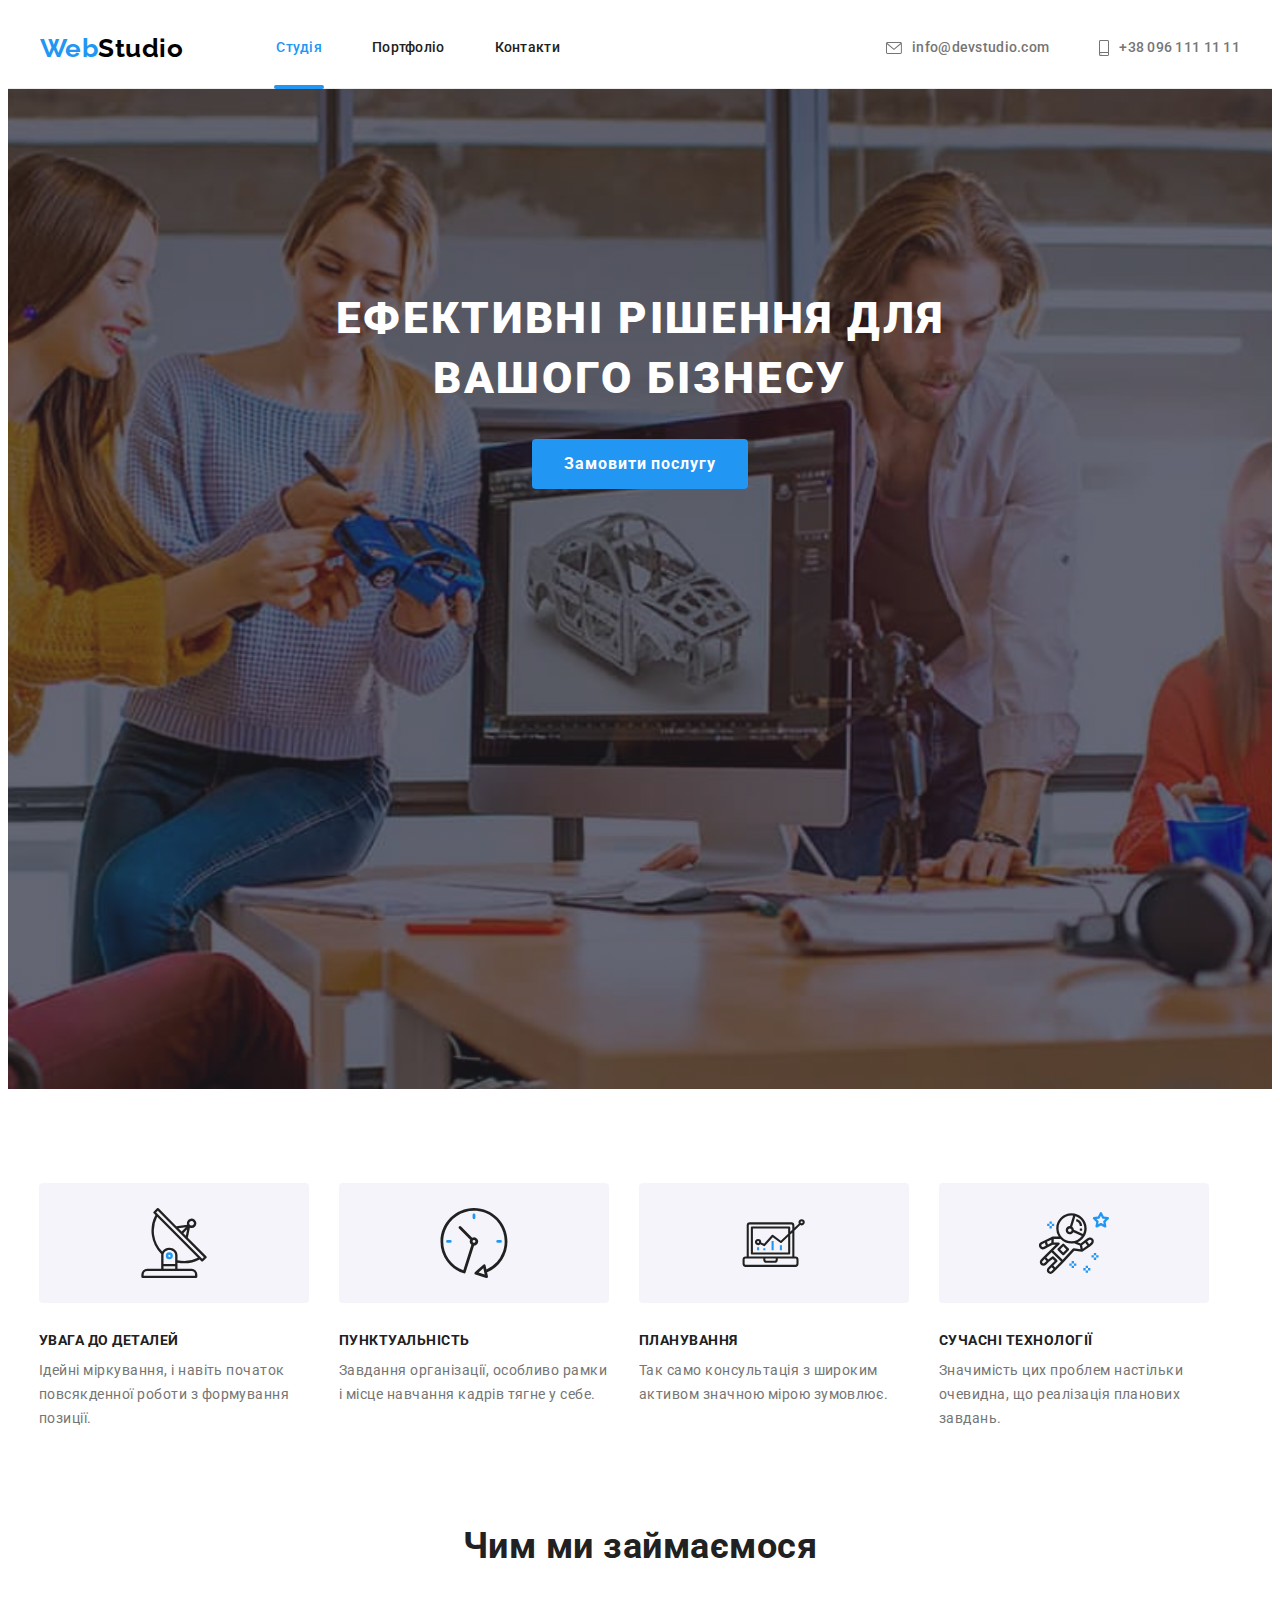
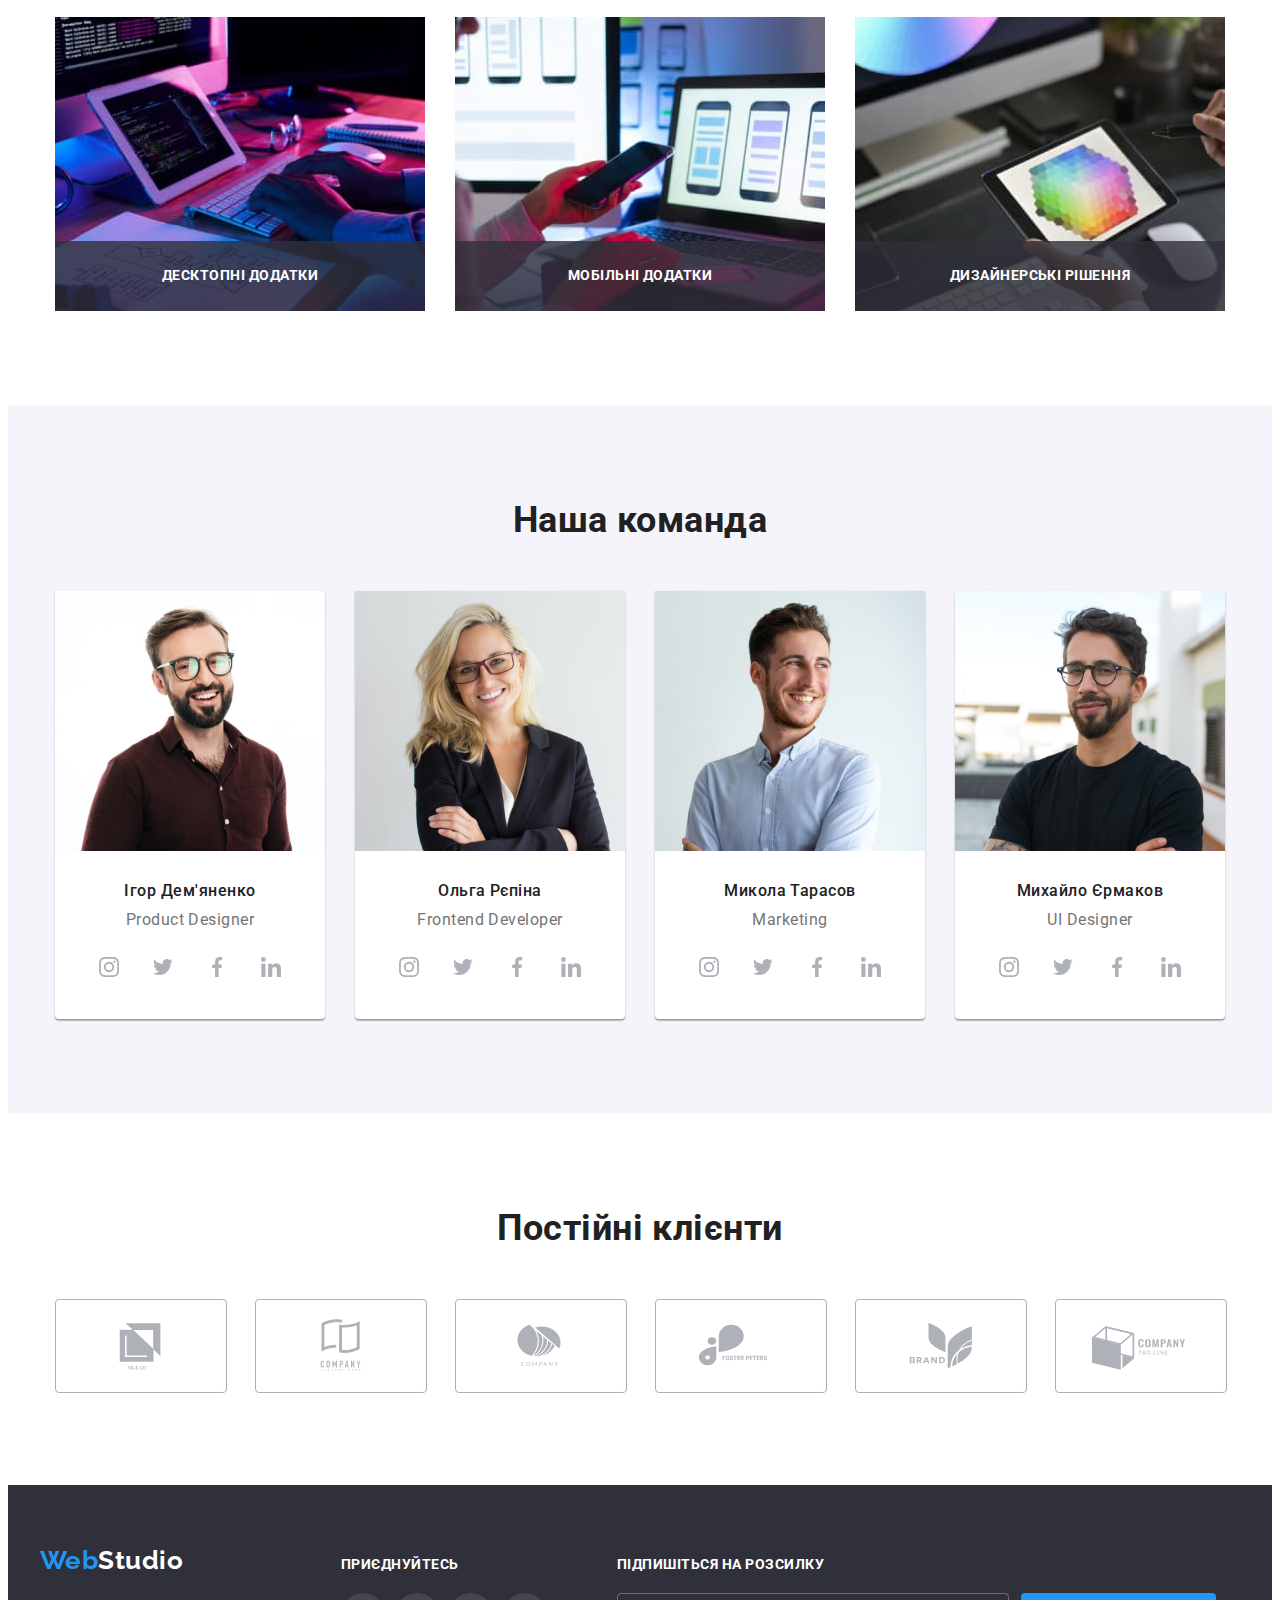
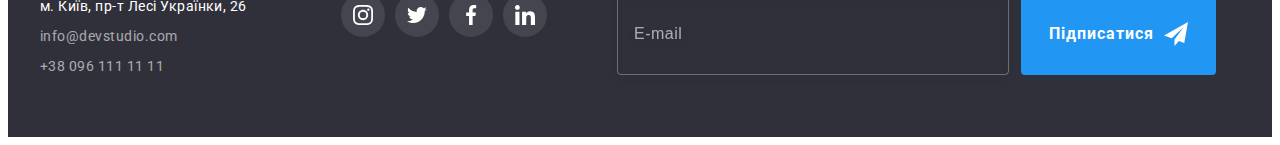
==== commit 0f08800b: "End home work 6" ====
--- a/index.html
+++ b/index.html
@@ -418,42 +418,78 @@
           <h2 class="clients">Постійні клієнти</h2>
           <ul class="list clients-list">
             <li class="clients-item">
-              <a href="" class="link clients-link" target="_blank" rel="noopener noreferrer" aria-label="instagram">
+              <a
+                href=""
+                class="link clients-link"
+                target="_blank"
+                rel="noopener noreferrer"
+                aria-label="instagram"
+              >
                 <svg class="" width="106" height="60">
                   <use href="./images/icons.svg#icon-Logo1"></use>
                 </svg>
-               </a>
+              </a>
             </li>
             <li class="clients-item">
-              <a href="" class="link clients-link" target="_blank" rel="noopener noreferrer" aria-label="instagram">
+              <a
+                href=""
+                class="link clients-link"
+                target="_blank"
+                rel="noopener noreferrer"
+                aria-label="instagram"
+              >
                 <svg class="" width="106" height="60">
                   <use href="./images/icons.svg#icon-Logo2"></use>
                 </svg>
               </a>
             </li>
             <li class="clients-item">
-              <a href="" class="link clients-link" target="_blank" rel="noopener noreferrer" aria-label="instagram">
+              <a
+                href=""
+                class="link clients-link"
+                target="_blank"
+                rel="noopener noreferrer"
+                aria-label="instagram"
+              >
                 <svg class="" width="106" height="60">
                   <use href="./images/icons.svg#icon-Logo3"></use>
                 </svg>
               </a>
             </li>
             <li class="clients-item">
-              <a href="" class="link clients-link" target="_blank" rel="noopener noreferrer" aria-label="instagram">
+              <a
+                href=""
+                class="link clients-link"
+                target="_blank"
+                rel="noopener noreferrer"
+                aria-label="instagram"
+              >
                 <svg class="" width="106" height="60">
                   <use href="./images/icons.svg#icon-Logo4"></use>
                 </svg>
               </a>
             </li>
             <li class="clients-item">
-              <a href="" class="link clients-link" target="_blank" rel="noopener noreferrer" aria-label="instagram">
+              <a
+                href=""
+                class="link clients-link"
+                target="_blank"
+                rel="noopener noreferrer"
+                aria-label="instagram"
+              >
                 <svg class="" width="106" height="60">
                   <use href="./images/icons.svg#icon-Logo5"></use>
                 </svg>
               </a>
             </li>
             <li class="clients-item">
-              <a href="" class="link clients-link" target="_blank" rel="noopener noreferrer" aria-label="instagram">
+              <a
+                href=""
+                class="link clients-link"
+                target="_blank"
+                rel="noopener noreferrer"
+                aria-label="instagram"
+              >
                 <svg class="" width="106" height="60">
                   <use href="./images/icons.svg#icon-Logo6"></use>
                 </svg>
@@ -463,8 +499,6 @@
         </div>
       </section>
     </main>
-
-
 
     <footer class="footer">
       <div class="container container-footer">
@@ -557,15 +591,25 @@
           <strong class="footer-subscribe-text">Підпишіться на розсилку</strong>
           <div class="footer-label-wrapper">
             <label>
-              <input type="email" placeholder="E-mail" class="footer-mail-input">
+              <input
+                name="email-subscribe"
+                type="email"
+                placeholder="E-mail"
+                class="footer-mail-input"
+              />
             </label>
-            <button type="submit" class="subscribe-btn">Підписатися</button>
+            <button type="submit" class="subscribe-btn">
+              Підписатися
+              <svg width="24" height="24">
+                <use href="./images/icons.svg#icon-send"></use>
+              </svg>
+            </button>
           </div>
         </div>
       </div>
     </footer>
 
-    <div class="backdrop" data-modal>
+    <div class="backdrop is-hidden" data-modal>
       <div class="modal">
         <button class="modal-btn" data-modal-close>
           <svg class="modal-close" width="18" height="18">
@@ -578,46 +622,67 @@
           <div class="modal-form-group" role="group">
             <label for="user_name" class="modal-label">Ім'я</label>
             <div class="modal-form-wrapper">
-              <input type="text" id="user_name" name="user_name" class="modal-input">
+              <input
+                type="text"
+                id="user_name"
+                name="user_name"
+                class="modal-input"
+              />
               <svg class="modal-form-icon" height="18" width="18">
                 <use href="./images/icons.svg#icon-person"></use>
               </svg>
             </div>
 
-            <label for="modal_input" class="modal-label">Телефон</label>
+            <label for="user_phone" class="modal-label">Телефон</label>
             <div class="modal-form-wrapper">
-              <input type="tel" id="modal_input" name="modal_input" class="modal-input">
+              <input
+                type="tel"
+                id="user_phone"
+                name="user_phone"
+                class="modal-input"
+              />
               <svg class="modal-form-icon" height="18" width="18">
                 <use href="./images/icons.svg#icon-phone"></use>
               </svg>
             </div>
-      
-            <label for="modal_input" class="modal-label">Пошта</label>
+
+            <label for="user_mail" class="modal-label">Пошта</label>
             <div class="modal-form-wrapper">
-              <input type="email" id="modal_input" name="modal_input" class="modal-input">
+              <input
+                type="email"
+                id="user_mail"
+                name="user_mail"
+                class="modal-input"
+              />
               <svg class="modal-form-icon" height="18" width="18">
                 <use href="./images/icons.svg#icon-email"></use>
               </svg>
             </div>
 
             <label class="modal-label" for="user_message">Коментар</label>
-            <textarea class="modal-form-message" name="user_message" id="user_message" placeholder="Введіть текст"></textarea>
+            <textarea
+              class="modal-form-message"
+              name="user_message"
+              id="user_message"
+              placeholder="Введіть текст"
+            ></textarea>
 
             <div class="modal-agreement-wrapper">
-              <input type="checkbox" id="user_agreement" name="user_agreement" class="modal-form-checkbox">
+              <input
+                type="checkbox"
+                id="user_agreement"
+                name="user_agreement"
+                class="modal-form-checkbox"
+              />
               <label for="user_agreement" class="modal-agreement">
-                Погоджуюся з розсилкою та приймаю 
+                Погоджуюся з розсилкою та приймаю
                 <a href="" class="modal-agreement-link">Умови договору</a>
-
               </label>
             </div>
 
-            <button class="modal-form-btn">Відправити</button>
-
+            <button type="submit" class="modal-form-btn">Відправити</button>
           </div>
-
         </form>
-
       </div>
     </div>
     <script src="./js/modal.js"></script>
--- a/css/styles.css
+++ b/css/styles.css
@@ -457,6 +457,10 @@
     margin-bottom: 20px;
 }
 
+.footer-subscribe{
+    height: 50px;
+}
+
 .footer-subscribe-text{
     display: block;
     margin-bottom: 20px;
@@ -482,24 +486,15 @@
 }
 
 .subscribe-btn{
-    position: relative;
-    padding: 10px 28px;
-    padding-right: 62px;
-    display: inline-block;
+    padding: 13px 28px;
+
     margin-left: 12px;
-}
-
-.subscribe-btn::after{
-    content: "";
-    width: 24px;
-    height: 24px;
-
-    background-image: url(../images/icon\ send.svg);
-    position: absolute;
-    top: 50%;
-    right: 28px;
-    transform: translateY(-50%);
     fill: #FFFFFF;
+    gap: 10px;
+
+    display: flex;
+    align-items: center;
+    line-height: 0;
 }
 
 .footer-label-wrapper{
@@ -933,6 +928,7 @@
 }
 
 .modal-form-checkbox{
+    appearance: none;
     width: 16px;
     height: 16px;
     background-image: url("data:image/svg+xml,%3Csvg width='16' height='16' viewBox='0 0 16 15' fill='none' xmlns='http://www.w3.org/2000/svg'%3E%3Cpath d='M14.2222 1.66667V13.3333H1.77778V1.66667H14.2222ZM14.2222 0H1.77778C0.8 0 0 0.75 0 1.66667V13.3333C0 14.25 0.8 15 1.77778 15H14.2222C15.2 15 16 14.25 16 13.3333V1.66667C16 0.75 15.2 0 14.2222 0Z' fill='%23212121'/%3E%3C/svg%3E ");
@@ -954,16 +950,11 @@
 .modal-form-btn{
     padding-left: 52px;
     padding-right: 52px;
-}
-
-.modal-form-checkbox{
-    appearance: none;
-}
-
-
-
-
-
-
-
-
+    transition: box-shadow 250ms cubic-bezier(0.4, 0, 0.2, 1);
+}
+
+.modal-form-btn:hover,
+.modal-form-btn:focus{
+    box-shadow: 0px 4px 4px rgba(0, 0, 0, 0.15);
+}
+
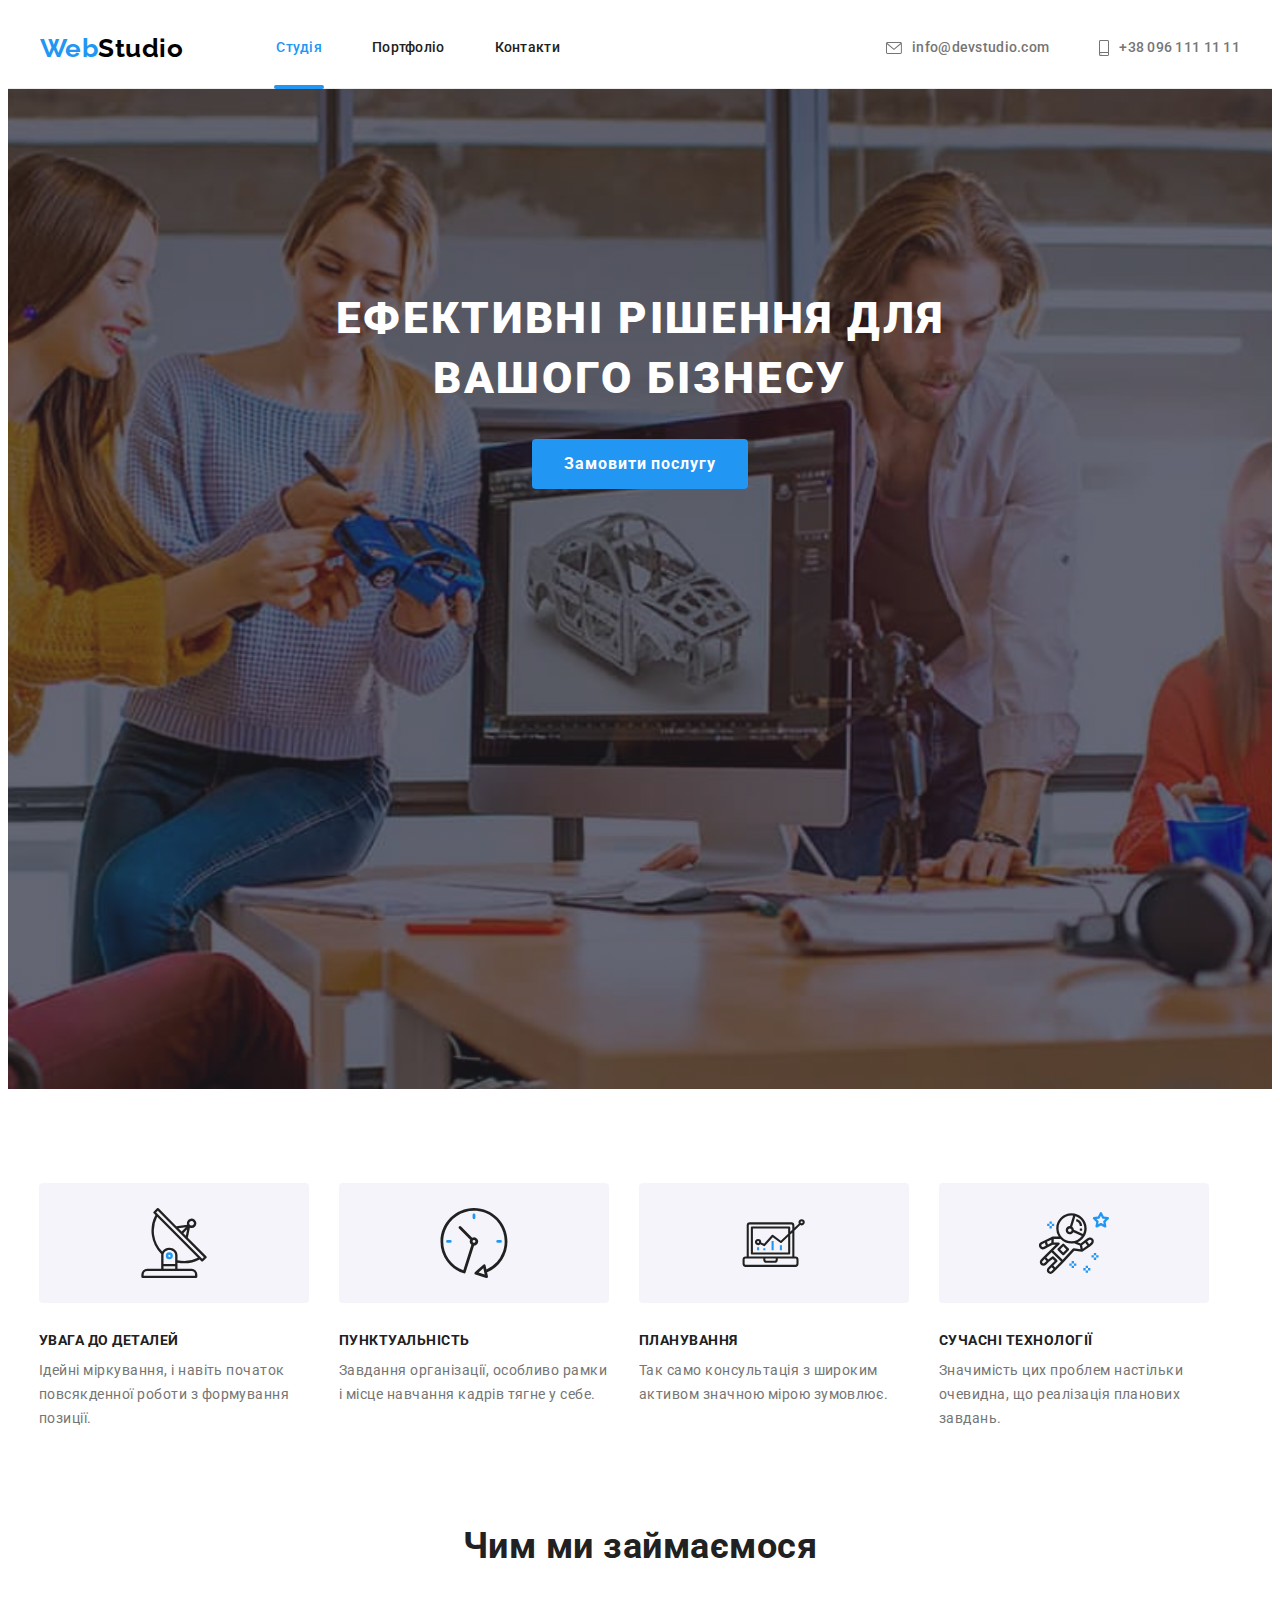
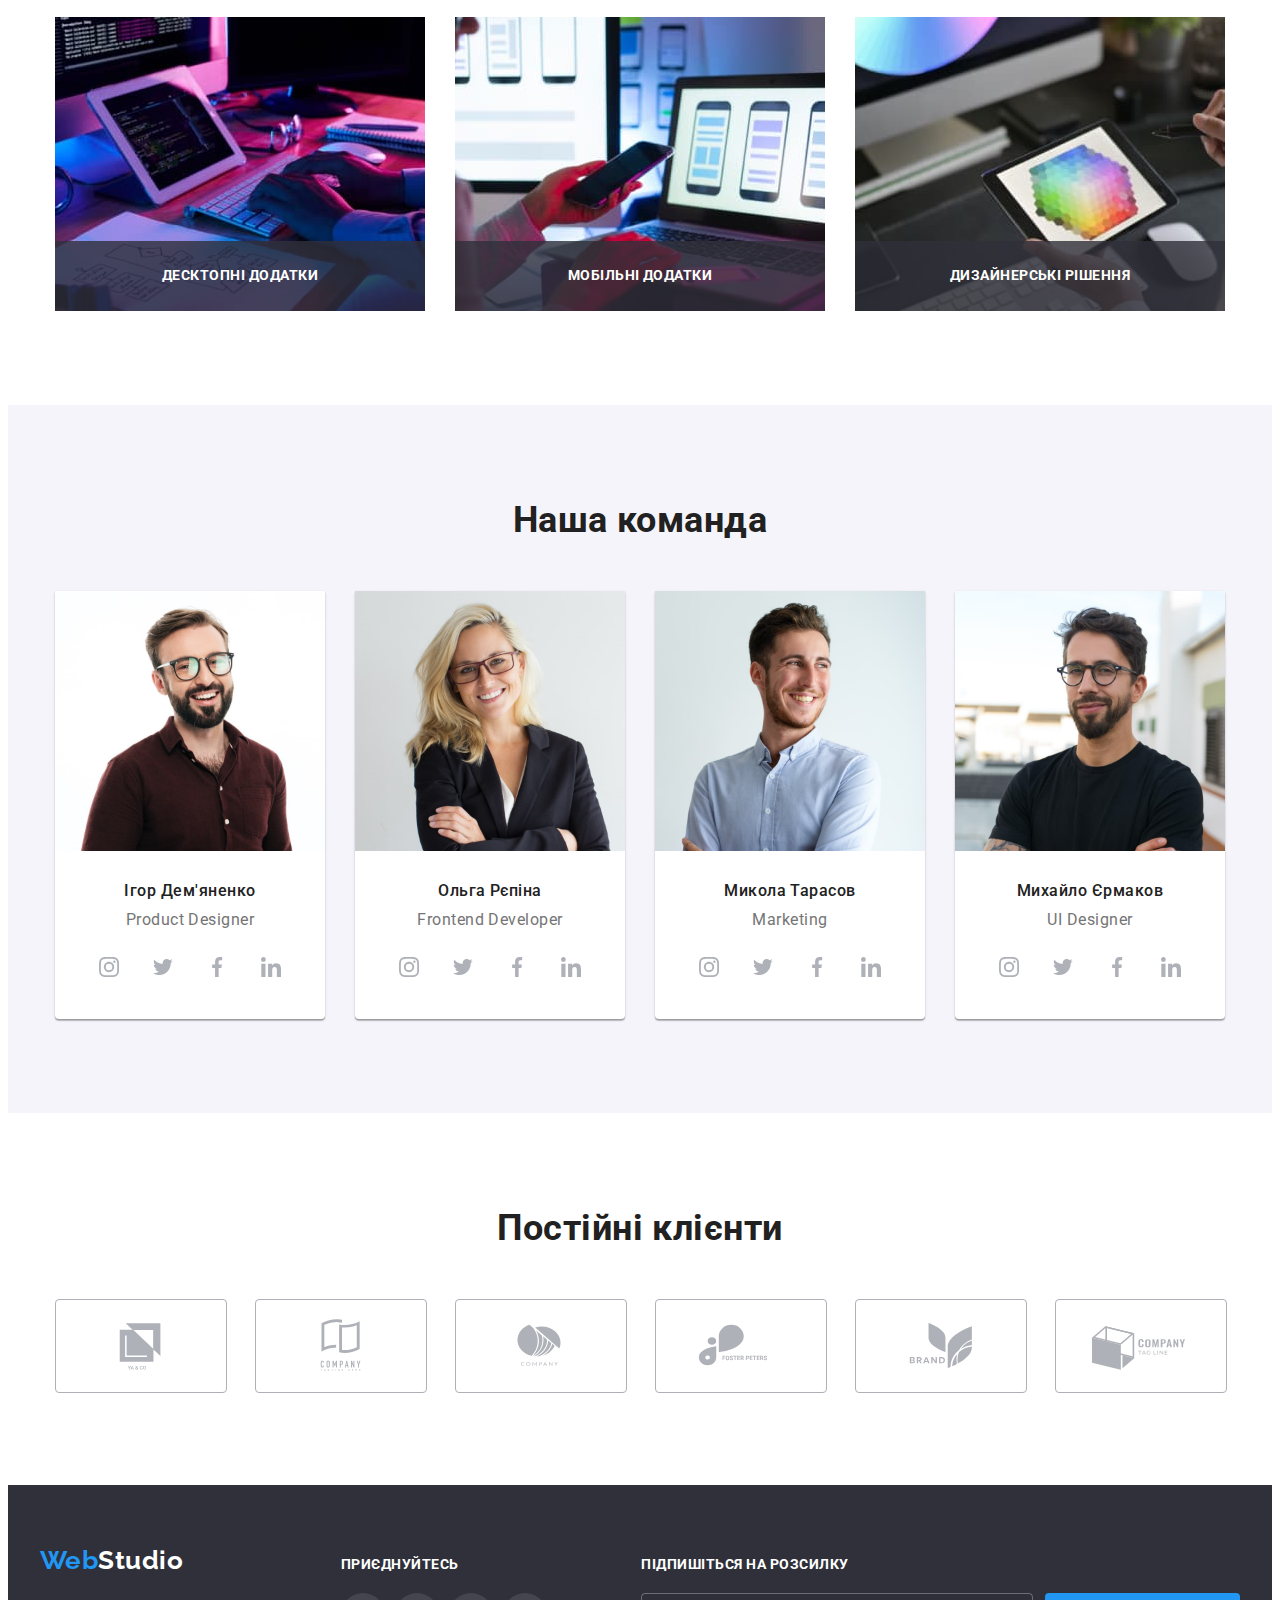
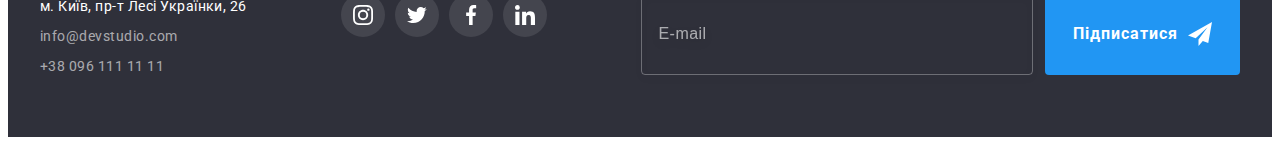
==== commit da25836c: "solve some problems" ====
--- a/index.html
+++ b/index.html
@@ -1,690 +1,866 @@
 <!DOCTYPE html>
 <html lang="uK">
-  <head>
-    <meta charset="UTF-8" />
-    <meta http-equiv="X-UA-Compatible" content="IE=edge" />
-    <meta name="viewport" content="width=device-width, initial-scale=1.0" />
-    <title>Document</title>
-    <!-- Fonts -->
-    <link rel="preconnect" href="https://fonts.googleapis.com" />
-    <link rel="preconnect" href="https://fonts.gstatic.com" crossorigin />
-    <link
-      href="https://fonts.googleapis.com/css2?family=Raleway:wght@700&family=Roboto:wght@400;500;700;900&display=swap"
-      rel="stylesheet"
-    />
-    <!-- Modern normalize -->
-    <link
-      rel="stylesheet"
-      href="https://cdnjs.cloudflare.com/ajax/libs/modern-normalize/1.1.0/modern-normalize.min.css"
-      integrity="sha512-wpPYUAdjBVSE4KJnH1VR1HeZfpl1ub8YT/NKx4PuQ5NmX2tKuGu6U/JRp5y+Y8XG2tV+wKQpNHVUX03MfMFn9Q=="
-      crossorigin="anonymous"
-      referrerpolicy="no-referrer"
-    />
-    <!-- Custom styles -->
-    <link rel="stylesheet" href="./css/styles.css" />
-  </head>
-
-  <body>
-    <header class="container-nav">
-      <div class="container">
-        <a href="./index.html" class="logo link"
-          >Web<span class="accent">Studio</span></a
-        >
-        <nav>
-          <ul class="site-nav list">
-            <li class="nav-pages">
-              <a href="./index.html" class="nav current">Студія</a>
-            </li>
-            <li class="nav-pages">
-              <a href="./portfolio.html" class="nav">Портфоліо</a>
-            </li>
-            <li class="nav-pages"><a href="" class="nav">Контакти</a></li>
-          </ul>
-        </nav>
-
-        <ul class="list nav-contacts">
-          <li class="contacts-info">
-            <a href="mailto:info@devstudio.com" class="contacts link">
-              <svg class="contacts-icons" width="16" height="12">
-                <use href="./images/icons.svg#icon-envelope-hover"></use>
-              </svg>
-              info@devstudio.com</a
-            >
-          </li>
-          <li class="contacts-info">
-            <a href="tel:+380961111111" class="contacts link">
-              <svg class="contacts-icons" width="10" height="16">
-                <use href="./images/icons.svg#icon-smartphone"></use>
-              </svg>
-              +38 096 111 11 11</a
-            >
-          </li>
-        </ul>
-      </div>
-    </header>
-
-    <main>
-      <section class="hero section">
-        <div class="container container-hero">
-          <h1 class="hero-title">Ефективні рішення для вашого бізнесу</h1>
-          <button type="button" class="hero-btn" data-modal-open>
-            Замовити послугу
-          </button>
+    <head>
+        <meta charset="UTF-8" />
+        <meta http-equiv="X-UA-Compatible" content="IE=edge" />
+        <meta name="viewport" content="width=device-width, initial-scale=1.0" />
+        <title>Document</title>
+        <!-- Fonts -->
+        <link rel="preconnect" href="https://fonts.googleapis.com" />
+        <link rel="preconnect" href="https://fonts.gstatic.com" crossorigin />
+        <link
+            href="https://fonts.googleapis.com/css2?family=Raleway:wght@700&family=Roboto:wght@400;500;700;900&display=swap"
+            rel="stylesheet"
+        />
+        <!-- Modern normalize -->
+        <link
+            rel="stylesheet"
+            href="https://cdnjs.cloudflare.com/ajax/libs/modern-normalize/1.1.0/modern-normalize.min.css"
+            integrity="sha512-wpPYUAdjBVSE4KJnH1VR1HeZfpl1ub8YT/NKx4PuQ5NmX2tKuGu6U/JRp5y+Y8XG2tV+wKQpNHVUX03MfMFn9Q=="
+            crossorigin="anonymous"
+            referrerpolicy="no-referrer"
+        />
+        <!-- Custom styles -->
+        <link rel="stylesheet" href="./css/styles.css" />
+    </head>
+
+    <body>
+        <header class="container-nav">
+            <div class="container">
+                <a href="./index.html" class="logo link"
+                    >Web<span class="accent">Studio</span></a
+                >
+                <nav>
+                    <ul class="site-nav list">
+                        <li class="nav-pages">
+                            <a href="./index.html" class="nav current"
+                                >Студія</a
+                            >
+                        </li>
+                        <li class="nav-pages">
+                            <a href="./portfolio.html" class="nav">Портфоліо</a>
+                        </li>
+                        <li class="nav-pages">
+                            <a href="" class="nav">Контакти</a>
+                        </li>
+                    </ul>
+                </nav>
+
+                <ul class="list nav-contacts">
+                    <li class="contacts-info">
+                        <a
+                            href="mailto:info@devstudio.com"
+                            class="contacts link"
+                        >
+                            <svg class="contacts-icons" width="16" height="12">
+                                <use
+                                    href="./images/icons.svg#icon-envelope-hover"
+                                ></use>
+                            </svg>
+                            info@devstudio.com</a
+                        >
+                    </li>
+                    <li class="contacts-info">
+                        <a href="tel:+380961111111" class="contacts link">
+                            <svg class="contacts-icons" width="10" height="16">
+                                <use
+                                    href="./images/icons.svg#icon-smartphone"
+                                ></use>
+                            </svg>
+                            +38 096 111 11 11</a
+                        >
+                    </li>
+                </ul>
+            </div>
+        </header>
+
+        <main>
+            <section class="hero section">
+                <div class="container container-hero">
+                    <h1 class="hero-title">
+                        Ефективні рішення для вашого бізнесу
+                    </h1>
+                    <button type="button" class="hero-btn" data-modal-open>
+                        Замовити послугу
+                    </button>
+                </div>
+            </section>
+
+            <section class="benefits section">
+                <div class="container">
+                    <h2 class="visually-hidden">benefits</h2>
+                    <ul class="list list-benefits">
+                        <li class="sublist-benefits">
+                            <div class="benefits-icon">
+                                <svg class="" width="70" height="70">
+                                    <use
+                                        href="./images/icons.svg#icon-antenna"
+                                    ></use>
+                                </svg>
+                            </div>
+                            <h3 class="benefits-title">Увага до деталей</h3>
+                            <p class="benefits-dsc">
+                                Ідейні міркування, і навіть початок повсякденної
+                                роботи з формування позиції.
+                            </p>
+                        </li>
+                        <li class="sublist-benefits">
+                            <div class="benefits-icon">
+                                <svg class="" width="70" height="70">
+                                    <use
+                                        href="./images/icons.svg#icon-clock"
+                                    ></use>
+                                </svg>
+                            </div>
+                            <h3 class="benefits-title">Пунктуальність</h3>
+                            <p class="benefits-dsc">
+                                Завдання організації, особливо рамки і місце
+                                навчання кадрів тягне у себе.
+                            </p>
+                        </li>
+                        <li class="sublist-benefits">
+                            <div class="benefits-icon">
+                                <svg class="" width="70" height="70">
+                                    <use
+                                        href="./images/icons.svg#icon-diagram"
+                                    ></use>
+                                </svg>
+                            </div>
+                            <h3 class="benefits-title">Планування</h3>
+                            <p class="benefits-dsc">
+                                Так само консультація з широким активом значною
+                                мірою зумовлює.
+                            </p>
+                        </li>
+                        <li class="sublist-benefits">
+                            <div class="benefits-icon">
+                                <svg class="" width="70" height="70">
+                                    <use
+                                        href="./images/icons.svg#icon-astronaut"
+                                    ></use>
+                                </svg>
+                            </div>
+                            <h3 class="benefits-title">Сучасні технології</h3>
+                            <p class="benefits-dsc">
+                                Значимість цих проблем настільки очевидна, що
+                                реалізація планових завдань.
+                            </p>
+                        </li>
+                    </ul>
+                </div>
+            </section>
+
+            <section class="section no-padding-top">
+                <div class="container container-work">
+                    <h2 class="work">Чим ми займаємося</h2>
+                    <ul class="list list-work">
+                        <li class="sublist-work">
+                            <img
+                                src="./images/img.jpg"
+                                alt="hands on keyboard"
+                                width="370"
+                            />
+                            <h2 class="sublist-work-dscr">Десктопні додатки</h2>
+                        </li>
+                        <li class="sublist-work">
+                            <img
+                                src="./images/img-2.jpg"
+                                alt="phones on laptop"
+                                width="370"
+                            />
+                            <h2 class="sublist-work-dscr">Мобільні додатки</h2>
+                        </li>
+                        <li class="sublist-work">
+                            <img
+                                src="./images/img-3.jpg"
+                                alt="tablet"
+                                width="370"
+                            />
+                            <h2 class="sublist-work-dscr">
+                                Дизайнерські рішення
+                            </h2>
+                        </li>
+                    </ul>
+                </div>
+            </section>
+
+            <section class="team section">
+                <div class="container container-team">
+                    <h2 class="team-title">Наша команда</h2>
+                    <ul class="list list-team">
+                        <li class="team-border">
+                            <img
+                                src="./images/img-4.jpg"
+                                alt="product designer"
+                                width="270"
+                            />
+                            <div class="team-dscr">
+                                <h3 class="team-name">Ігор Дем'яненко</h3>
+                                <p class="team-position">Product Designer</p>
+                                <ul class="list socials">
+                                    <li class="soclinks-item">
+                                        <a
+                                            href=""
+                                            class="social-link link"
+                                            target="_blank"
+                                            rel="noopener noreferrer"
+                                            aria-label="instagram"
+                                        >
+                                            <svg
+                                                class=""
+                                                width="20"
+                                                height="20"
+                                            >
+                                                <use
+                                                    href="./images/icons.svg#icon-instagram"
+                                                ></use>
+                                            </svg>
+                                        </a>
+                                    </li>
+                                    <li class="soclinks-item">
+                                        <a
+                                            href=""
+                                            class="social-link link"
+                                            target="_blank"
+                                            rel="noopener noreferrer"
+                                            aria-label="instagram"
+                                        >
+                                            <svg
+                                                class=""
+                                                width="20"
+                                                height="20"
+                                            >
+                                                <use
+                                                    href="./images/icons.svg#icon-twitter"
+                                                ></use>
+                                            </svg>
+                                        </a>
+                                    </li>
+                                    <li class="soclinks-item">
+                                        <a
+                                            href=""
+                                            class="social-link link"
+                                            target="_blank"
+                                            rel="noopener noreferrer"
+                                            aria-label="instagram"
+                                        >
+                                            <svg
+                                                class=""
+                                                width="20"
+                                                height="20"
+                                            >
+                                                <use
+                                                    href="./images/icons.svg#icon-facebook"
+                                                ></use>
+                                            </svg>
+                                        </a>
+                                    </li>
+                                    <li class="soclinks-item">
+                                        <a
+                                            href=""
+                                            class="social-link link"
+                                            target="_blank"
+                                            rel="noopener noreferrer"
+                                            aria-label="instagram"
+                                        >
+                                            <svg
+                                                class=""
+                                                width="20"
+                                                height="20"
+                                            >
+                                                <use
+                                                    href="./images/icons.svg#icon-linkedin"
+                                                ></use>
+                                            </svg>
+                                        </a>
+                                    </li>
+                                </ul>
+                            </div>
+                        </li>
+                        <li class="team-border">
+                            <img
+                                src="./images/img-5.jpg"
+                                alt="frontend developer"
+                                width="270"
+                            />
+                            <div class="team-dscr">
+                                <h3 class="team-name">Ольга Рєпіна</h3>
+                                <p class="team-position">Frontend Developer</p>
+                                <ul class="list socials">
+                                    <li class="soclinks-item">
+                                        <a
+                                            href=""
+                                            class="social-link link"
+                                            target="_blank"
+                                            rel="noopener noreferrer"
+                                            aria-label="instagram"
+                                        >
+                                            <svg
+                                                class=""
+                                                width="20"
+                                                height="20"
+                                            >
+                                                <use
+                                                    href="./images/icons.svg#icon-instagram"
+                                                ></use>
+                                            </svg>
+                                        </a>
+                                    </li>
+                                    <li class="soclinks-item">
+                                        <a
+                                            href=""
+                                            class="social-link link"
+                                            target="_blank"
+                                            rel="noopener noreferrer"
+                                            aria-label="instagram"
+                                        >
+                                            <svg
+                                                class=""
+                                                width="20"
+                                                height="20"
+                                            >
+                                                <use
+                                                    href="./images/icons.svg#icon-twitter"
+                                                ></use>
+                                            </svg>
+                                        </a>
+                                    </li>
+                                    <li class="soclinks-item">
+                                        <a
+                                            href=""
+                                            class="social-link link"
+                                            target="_blank"
+                                            rel="noopener noreferrer"
+                                            aria-label="instagram"
+                                        >
+                                            <svg
+                                                class=""
+                                                width="20"
+                                                height="20"
+                                            >
+                                                <use
+                                                    href="./images/icons.svg#icon-facebook"
+                                                ></use>
+                                            </svg>
+                                        </a>
+                                    </li>
+                                    <li class="soclinks-item">
+                                        <a
+                                            href=""
+                                            class="social-link link"
+                                            target="_blank"
+                                            rel="noopener noreferrer"
+                                            aria-label="instagram"
+                                        >
+                                            <svg
+                                                class=""
+                                                width="20"
+                                                height="20"
+                                            >
+                                                <use
+                                                    href="./images/icons.svg#icon-linkedin"
+                                                ></use>
+                                            </svg>
+                                        </a>
+                                    </li>
+                                </ul>
+                            </div>
+                        </li>
+
+                        <li class="team-border">
+                            <img
+                                src="./images/img-6.jpg"
+                                alt="marketing"
+                                width="270"
+                            />
+                            <div class="team-dscr">
+                                <h3 class="team-name">Микола Тарасов</h3>
+                                <p class="team-position">Marketing</p>
+                                <ul class="list socials">
+                                    <li class="soclinks-item">
+                                        <a
+                                            href=""
+                                            class="social-link link"
+                                            target="_blank"
+                                            rel="noopener noreferrer"
+                                            aria-label="instagram"
+                                        >
+                                            <svg
+                                                class=""
+                                                width="20"
+                                                height="20"
+                                            >
+                                                <use
+                                                    href="./images/icons.svg#icon-instagram"
+                                                ></use>
+                                            </svg>
+                                        </a>
+                                    </li>
+                                    <li class="soclinks-item">
+                                        <a
+                                            href=""
+                                            class="social-link link"
+                                            target="_blank"
+                                            rel="noopener noreferrer"
+                                            aria-label="instagram"
+                                        >
+                                            <svg
+                                                class=""
+                                                width="20"
+                                                height="20"
+                                            >
+                                                <use
+                                                    href="./images/icons.svg#icon-twitter"
+                                                ></use>
+                                            </svg>
+                                        </a>
+                                    </li>
+                                    <li class="soclinks-item">
+                                        <a
+                                            href=""
+                                            class="social-link link"
+                                            target="_blank"
+                                            rel="noopener noreferrer"
+                                            aria-label="instagram"
+                                        >
+                                            <svg
+                                                class=""
+                                                width="20"
+                                                height="20"
+                                            >
+                                                <use
+                                                    href="./images/icons.svg#icon-facebook"
+                                                ></use>
+                                            </svg>
+                                        </a>
+                                    </li>
+                                    <li class="soclinks-item">
+                                        <a
+                                            href=""
+                                            class="social-link link"
+                                            target="_blank"
+                                            rel="noopener noreferrer"
+                                            aria-label="instagram"
+                                        >
+                                            <svg
+                                                class=""
+                                                width="20"
+                                                height="20"
+                                            >
+                                                <use
+                                                    href="./images/icons.svg#icon-linkedin"
+                                                ></use>
+                                            </svg>
+                                        </a>
+                                    </li>
+                                </ul>
+                            </div>
+                        </li>
+                        <li class="team-border">
+                            <img
+                                src="./images/img-7.jpg"
+                                alt="ui designer"
+                                width="270"
+                            />
+                            <div class="team-dscr">
+                                <h3 class="team-name">Михайло Єрмаков</h3>
+                                <p class="team-position">UI Designer</p>
+                                <ul class="list socials">
+                                    <li class="soclinks-item">
+                                        <a
+                                            href=""
+                                            class="social-link link"
+                                            target="_blank"
+                                            rel="noopener noreferrer"
+                                            aria-label="instagram"
+                                        >
+                                            <svg
+                                                class=""
+                                                width="20"
+                                                height="20"
+                                            >
+                                                <use
+                                                    href="./images/icons.svg#icon-instagram"
+                                                ></use>
+                                            </svg>
+                                        </a>
+                                    </li>
+                                    <li class="soclinks-item">
+                                        <a
+                                            href=""
+                                            class="social-link link"
+                                            target="_blank"
+                                            rel="noopener noreferrer"
+                                            aria-label="instagram"
+                                        >
+                                            <svg
+                                                class=""
+                                                width="20"
+                                                height="20"
+                                            >
+                                                <use
+                                                    href="./images/icons.svg#icon-twitter"
+                                                ></use>
+                                            </svg>
+                                        </a>
+                                    </li>
+                                    <li class="soclinks-item">
+                                        <a
+                                            href=""
+                                            class="social-link link"
+                                            target="_blank"
+                                            rel="noopener noreferrer"
+                                            aria-label="instagram"
+                                        >
+                                            <svg
+                                                class=""
+                                                width="20"
+                                                height="20"
+                                            >
+                                                <use
+                                                    href="./images/icons.svg#icon-facebook"
+                                                ></use>
+                                            </svg>
+                                        </a>
+                                    </li>
+                                    <li class="soclinks-item">
+                                        <a
+                                            href=""
+                                            class="social-link link"
+                                            target="_blank"
+                                            rel="noopener noreferrer"
+                                            aria-label="instagram"
+                                        >
+                                            <svg
+                                                class=""
+                                                width="20"
+                                                height="20"
+                                            >
+                                                <use
+                                                    href="./images/icons.svg#icon-linkedin"
+                                                ></use>
+                                            </svg>
+                                        </a>
+                                    </li>
+                                </ul>
+                            </div>
+                        </li>
+                    </ul>
+                </div>
+            </section>
+
+            <section class="section">
+                <div class="container container-clients">
+                    <h2 class="clients">Постійні клієнти</h2>
+                    <ul class="list clients-list">
+                        <li class="clients-item">
+                            <a
+                                href=""
+                                class="link clients-link"
+                                target="_blank"
+                                rel="noopener noreferrer"
+                                aria-label="instagram"
+                            >
+                                <svg class="" width="106" height="60">
+                                    <use
+                                        href="./images/icons.svg#icon-Logo1"
+                                    ></use>
+                                </svg>
+                            </a>
+                        </li>
+                        <li class="clients-item">
+                            <a
+                                href=""
+                                class="link clients-link"
+                                target="_blank"
+                                rel="noopener noreferrer"
+                                aria-label="instagram"
+                            >
+                                <svg class="" width="106" height="60">
+                                    <use
+                                        href="./images/icons.svg#icon-Logo2"
+                                    ></use>
+                                </svg>
+                            </a>
+                        </li>
+                        <li class="clients-item">
+                            <a
+                                href=""
+                                class="link clients-link"
+                                target="_blank"
+                                rel="noopener noreferrer"
+                                aria-label="instagram"
+                            >
+                                <svg class="" width="106" height="60">
+                                    <use
+                                        href="./images/icons.svg#icon-Logo3"
+                                    ></use>
+                                </svg>
+                            </a>
+                        </li>
+                        <li class="clients-item">
+                            <a
+                                href=""
+                                class="link clients-link"
+                                target="_blank"
+                                rel="noopener noreferrer"
+                                aria-label="instagram"
+                            >
+                                <svg class="" width="106" height="60">
+                                    <use
+                                        href="./images/icons.svg#icon-Logo4"
+                                    ></use>
+                                </svg>
+                            </a>
+                        </li>
+                        <li class="clients-item">
+                            <a
+                                href=""
+                                class="link clients-link"
+                                target="_blank"
+                                rel="noopener noreferrer"
+                                aria-label="instagram"
+                            >
+                                <svg class="" width="106" height="60">
+                                    <use
+                                        href="./images/icons.svg#icon-Logo5"
+                                    ></use>
+                                </svg>
+                            </a>
+                        </li>
+                        <li class="clients-item">
+                            <a
+                                href=""
+                                class="link clients-link"
+                                target="_blank"
+                                rel="noopener noreferrer"
+                                aria-label="instagram"
+                            >
+                                <svg class="" width="106" height="60">
+                                    <use
+                                        href="./images/icons.svg#icon-Logo6"
+                                    ></use>
+                                </svg>
+                            </a>
+                        </li>
+                    </ul>
+                </div>
+            </section>
+        </main>
+
+        <footer class="footer">
+            <div class="container container-footer">
+                <div class="footer-adress">
+                    <a href="./index.html" class="logo link"
+                        >Web<span class="logo-footer">Studio</span></a
+                    >
+                    <address>
+                        <ul class="list">
+                            <li class="sublist-footer">
+                                <a
+                                    class="adress link"
+                                    href="https://www.google.com/maps/place/бул.+Леси+Украинки,+26,+Киев,+02000/@50.4265807,30.5361971,17z/data=!3m1!4b1!4m5!3m4!1s0x40d4cf0e033ecbe9:0x57a4dffefec77da0!8m2!3d50.4265807!4d30.5383858"
+                                    target="_blank"
+                                    rel="noopener noreferrer"
+                                    >м. Київ, пр-т Лесі Українки, 26</a
+                                >
+                            </li>
+                            <li class="sublist-footer">
+                                <a
+                                    href="mailto:info@devstudio.com"
+                                    class="tel-footer link"
+                                    >info@devstudio.com</a
+                                >
+                            </li>
+                            <li class="sublist-footer">
+                                <a
+                                    href="tel:+380961111111"
+                                    class="tel-footer link"
+                                    >+38 096 111 11 11</a
+                                >
+                            </li>
+                        </ul>
+                    </address>
+                </div>
+                <div class="block-footer">
+                    <strong class="join">приєднуйтесь</strong>
+                    <ul class="list social-link-footer">
+                        <li class="links-footer-item">
+                            <a
+                                href=""
+                                class="links-footer link"
+                                target="_blank"
+                                rel="noopener noreferrer"
+                                aria-label="instagram"
+                            >
+                                <svg class="" width="20" height="20">
+                                    <use
+                                        href="./images/icons.svg#icon-instagram1"
+                                    ></use>
+                                </svg>
+                            </a>
+                        </li>
+                        <li class="links-footer-item">
+                            <a
+                                href=""
+                                class="links-footer link"
+                                target="_blank"
+                                rel="noopener noreferrer"
+                                aria-label="instagram"
+                            >
+                                <svg class="" width="20" height="20">
+                                    <use
+                                        href="./images/icons.svg#icon-twitter1"
+                                    ></use>
+                                </svg>
+                            </a>
+                        </li>
+                        <li class="links-footer-item">
+                            <a
+                                href=""
+                                class="links-footer link"
+                                target="_blank"
+                                rel="noopener noreferrer"
+                                aria-label="instagram"
+                            >
+                                <svg class="" width="20" height="20">
+                                    <use
+                                        href="./images/icons.svg#icon-facebook1"
+                                    ></use>
+                                </svg>
+                            </a>
+                        </li>
+                        <li class="links-footer-item">
+                            <a
+                                href=""
+                                class="links-footer link"
+                                target="_blank"
+                                rel="noopener noreferrer"
+                                aria-label="instagram"
+                            >
+                                <svg class="" width="20" height="20">
+                                    <use
+                                        href="./images/icons.svg#icon-linkedin1"
+                                    ></use>
+                                </svg>
+                            </a>
+                        </li>
+                    </ul>
+                </div>
+                <div class="footer-subscribe">
+                    <strong class="footer-subscribe-text"
+                        >Підпишіться на розсилку</strong
+                    >
+                    <div class="footer-label-wrapper">
+                        <form>
+                            <label>
+                                <input
+                                    name="email-subscribe"
+                                    type="email"
+                                    placeholder="E-mail"
+                                    class="footer-mail-input"
+                                />
+                            </label>
+                        </form>
+                        <button type="submit" class="subscribe-btn">
+                            Підписатися
+                            <svg width="24" height="24">
+                                <use href="./images/icons.svg#icon-send"></use>
+                            </svg>
+                        </button>
+                    </div>
+                </div>
+            </div>
+        </footer>
+
+        <div class="backdrop is-hidden" data-modal>
+            <div class="modal">
+                <button class="modal-btn" data-modal-close>
+                    <svg class="modal-close" width="18" height="18">
+                        <use href="./images/icons.svg#icon-close"></use>
+                    </svg>
+                </button>
+
+                <p class="modal-article">
+                    Залиште свої дані, ми вам передзвонимо
+                </p>
+                <form class="modal-form" name="modal-form">
+                    <div class="modal-form-group" role="group">
+                        <label for="user_name" class="modal-label">Ім'я</label>
+                        <div class="modal-form-wrapper">
+                            <input
+                                type="text"
+                                id="user_name"
+                                name="user_name"
+                                class="modal-input"
+                            />
+                            <svg class="modal-form-icon" height="18" width="18">
+                                <use
+                                    href="./images/icons.svg#icon-person"
+                                ></use>
+                            </svg>
+                        </div>
+
+                        <label for="user_phone" class="modal-label"
+                            >Телефон</label
+                        >
+                        <div class="modal-form-wrapper">
+                            <input
+                                type="tel"
+                                id="user_phone"
+                                name="user_phone"
+                                class="modal-input"
+                            />
+                            <svg class="modal-form-icon" height="18" width="18">
+                                <use href="./images/icons.svg#icon-phone"></use>
+                            </svg>
+                        </div>
+
+                        <label for="user_mail" class="modal-label">Пошта</label>
+                        <div class="modal-form-wrapper">
+                            <input
+                                type="email"
+                                id="user_mail"
+                                name="user_mail"
+                                class="modal-input"
+                            />
+                            <svg class="modal-form-icon" height="18" width="18">
+                                <use href="./images/icons.svg#icon-email"></use>
+                            </svg>
+                        </div>
+
+                        <label class="modal-label" for="user_message"
+                            >Коментар</label
+                        >
+                        <textarea
+                            class="modal-form-message"
+                            name="user_message"
+                            id="user_message"
+                            placeholder="Введіть текст"
+                        ></textarea>
+
+                        <div class="modal-agreement-wrapper">
+                            <input
+                                type="checkbox"
+                                id="user_agreement"
+                                name="user_agreement"
+                                class="modal-form-checkbox"
+                            />
+                            <label for="user_agreement" class="modal-agreement">
+                                Погоджуюся з розсилкою та приймаю
+                                <a href="" class="modal-agreement-link"
+                                    >Умови договору</a
+                                >
+                            </label>
+                        </div>
+
+                        <button type="submit" class="modal-form-btn">
+                            Відправити
+                        </button>
+                    </div>
+                </form>
+            </div>
         </div>
-      </section>
-
-      <section class="benefits section">
-        <div class="container">
-          <h2 class="visually-hidden">benefits</h2>
-          <ul class="list list-benefits">
-            <li class="sublist-benefits">
-              <div class="benefits-icon">
-                <svg class="" width="70" height="70">
-                  <use href="./images/icons.svg#icon-antenna"></use>
-                </svg>
-              </div>
-              <h3 class="benefits-title">Увага до деталей</h3>
-              <p class="benefits-dsc">
-                Ідейні міркування, і навіть початок повсякденної роботи з
-                формування позиції.
-              </p>
-            </li>
-            <li class="sublist-benefits">
-              <div class="benefits-icon">
-                <svg class="" width="70" height="70">
-                  <use href="./images/icons.svg#icon-clock"></use>
-                </svg>
-              </div>
-              <h3 class="benefits-title">Пунктуальність</h3>
-              <p class="benefits-dsc">
-                Завдання організації, особливо рамки і місце навчання кадрів
-                тягне у себе.
-              </p>
-            </li>
-            <li class="sublist-benefits">
-              <div class="benefits-icon">
-                <svg class="" width="70" height="70">
-                  <use href="./images/icons.svg#icon-diagram"></use>
-                </svg>
-              </div>
-              <h3 class="benefits-title">Планування</h3>
-              <p class="benefits-dsc">
-                Так само консультація з широким активом значною мірою зумовлює.
-              </p>
-            </li>
-            <li class="sublist-benefits">
-              <div class="benefits-icon">
-                <svg class="" width="70" height="70">
-                  <use href="./images/icons.svg#icon-astronaut"></use>
-                </svg>
-              </div>
-              <h3 class="benefits-title">Сучасні технології</h3>
-              <p class="benefits-dsc">
-                Значимість цих проблем настільки очевидна, що реалізація
-                планових завдань.
-              </p>
-            </li>
-          </ul>
-        </div>
-      </section>
-
-      <section class="section no-padding-top">
-        <div class="container container-work">
-          <h2 class="work">Чим ми займаємося</h2>
-          <ul class="list list-work">
-            <li class="sublist-work">
-              <img src="./images/img.jpg" alt="hands on keyboard" width="370" />
-              <h2 class="sublist-work-dscr">Десктопні додатки</h2>
-            </li>
-            <li class="sublist-work">
-              <img
-                src="./images/img-2.jpg"
-                alt="phones on laptop"
-                width="370"
-              />
-              <h2 class="sublist-work-dscr">Мобільні додатки</h2>
-            </li>
-            <li class="sublist-work">
-              <img src="./images/img-3.jpg" alt="tablet" width="370" />
-              <h2 class="sublist-work-dscr">Дизайнерські рішення</h2>
-            </li>
-          </ul>
-        </div>
-      </section>
-
-      <section class="team section">
-        <div class="container container-team">
-          <h2 class="team-title">Наша команда</h2>
-          <ul class="list list-team">
-            <li class="team-border">
-              <img
-                src="./images/img-4.jpg"
-                alt="product designer"
-                width="270"
-              />
-              <div class="team-dscr">
-                <h3 class="team-name">Ігор Дем'яненко</h3>
-                <p class="team-position">Product Designer</p>
-                <ul class="list socials">
-                  <li class="soclinks-item">
-                    <a
-                      href=""
-                      class="social-link link"
-                      target="_blank"
-                      rel="noopener noreferrer"
-                      aria-label="instagram"
-                    >
-                      <svg class="" width="20" height="20">
-                        <use href="./images/icons.svg#icon-instagram"></use>
-                      </svg>
-                    </a>
-                  </li>
-                  <li class="soclinks-item">
-                    <a
-                      href=""
-                      class="social-link link"
-                      target="_blank"
-                      rel="noopener noreferrer"
-                      aria-label="instagram"
-                    >
-                      <svg class="" width="20" height="20">
-                        <use href="./images/icons.svg#icon-twitter"></use>
-                      </svg>
-                    </a>
-                  </li>
-                  <li class="soclinks-item">
-                    <a
-                      href=""
-                      class="social-link link"
-                      target="_blank"
-                      rel="noopener noreferrer"
-                      aria-label="instagram"
-                    >
-                      <svg class="" width="20" height="20">
-                        <use href="./images/icons.svg#icon-facebook"></use>
-                      </svg>
-                    </a>
-                  </li>
-                  <li class="soclinks-item">
-                    <a
-                      href=""
-                      class="social-link link"
-                      target="_blank"
-                      rel="noopener noreferrer"
-                      aria-label="instagram"
-                    >
-                      <svg class="" width="20" height="20">
-                        <use href="./images/icons.svg#icon-linkedin"></use>
-                      </svg>
-                    </a>
-                  </li>
-                </ul>
-              </div>
-            </li>
-            <li class="team-border">
-              <img
-                src="./images/img-5.jpg"
-                alt="frontend developer"
-                width="270"
-              />
-              <div class="team-dscr">
-                <h3 class="team-name">Ольга Рєпіна</h3>
-                <p class="team-position">Frontend Developer</p>
-                <ul class="list socials">
-                  <li class="soclinks-item">
-                    <a
-                      href=""
-                      class="social-link link"
-                      target="_blank"
-                      rel="noopener noreferrer"
-                      aria-label="instagram"
-                    >
-                      <svg class="" width="20" height="20">
-                        <use href="./images/icons.svg#icon-instagram"></use>
-                      </svg>
-                    </a>
-                  </li>
-                  <li class="soclinks-item">
-                    <a
-                      href=""
-                      class="social-link link"
-                      target="_blank"
-                      rel="noopener noreferrer"
-                      aria-label="instagram"
-                    >
-                      <svg class="" width="20" height="20">
-                        <use href="./images/icons.svg#icon-twitter"></use>
-                      </svg>
-                    </a>
-                  </li>
-                  <li class="soclinks-item">
-                    <a
-                      href=""
-                      class="social-link link"
-                      target="_blank"
-                      rel="noopener noreferrer"
-                      aria-label="instagram"
-                    >
-                      <svg class="" width="20" height="20">
-                        <use href="./images/icons.svg#icon-facebook"></use>
-                      </svg>
-                    </a>
-                  </li>
-                  <li class="soclinks-item">
-                    <a
-                      href=""
-                      class="social-link link"
-                      target="_blank"
-                      rel="noopener noreferrer"
-                      aria-label="instagram"
-                    >
-                      <svg class="" width="20" height="20">
-                        <use href="./images/icons.svg#icon-linkedin"></use>
-                      </svg>
-                    </a>
-                  </li>
-                </ul>
-              </div>
-            </li>
-
-            <li class="team-border">
-              <img src="./images/img-6.jpg" alt="marketing" width="270" />
-              <div class="team-dscr">
-                <h3 class="team-name">Микола Тарасов</h3>
-                <p class="team-position">Marketing</p>
-                <ul class="list socials">
-                  <li class="soclinks-item">
-                    <a
-                      href=""
-                      class="social-link link"
-                      target="_blank"
-                      rel="noopener noreferrer"
-                      aria-label="instagram"
-                    >
-                      <svg class="" width="20" height="20">
-                        <use href="./images/icons.svg#icon-instagram"></use>
-                      </svg>
-                    </a>
-                  </li>
-                  <li class="soclinks-item">
-                    <a
-                      href=""
-                      class="social-link link"
-                      target="_blank"
-                      rel="noopener noreferrer"
-                      aria-label="instagram"
-                    >
-                      <svg class="" width="20" height="20">
-                        <use href="./images/icons.svg#icon-twitter"></use>
-                      </svg>
-                    </a>
-                  </li>
-                  <li class="soclinks-item">
-                    <a
-                      href=""
-                      class="social-link link"
-                      target="_blank"
-                      rel="noopener noreferrer"
-                      aria-label="instagram"
-                    >
-                      <svg class="" width="20" height="20">
-                        <use href="./images/icons.svg#icon-facebook"></use>
-                      </svg>
-                    </a>
-                  </li>
-                  <li class="soclinks-item">
-                    <a
-                      href=""
-                      class="social-link link"
-                      target="_blank"
-                      rel="noopener noreferrer"
-                      aria-label="instagram"
-                    >
-                      <svg class="" width="20" height="20">
-                        <use href="./images/icons.svg#icon-linkedin"></use>
-                      </svg>
-                    </a>
-                  </li>
-                </ul>
-              </div>
-            </li>
-            <li class="team-border">
-              <img src="./images/img-7.jpg" alt="ui designer" width="270" />
-              <div class="team-dscr">
-                <h3 class="team-name">Михайло Єрмаков</h3>
-                <p class="team-position">UI Designer</p>
-                <ul class="list socials">
-                  <li class="soclinks-item">
-                    <a
-                      href=""
-                      class="social-link link"
-                      target="_blank"
-                      rel="noopener noreferrer"
-                      aria-label="instagram"
-                    >
-                      <svg class="" width="20" height="20">
-                        <use href="./images/icons.svg#icon-instagram"></use>
-                      </svg>
-                    </a>
-                  </li>
-                  <li class="soclinks-item">
-                    <a
-                      href=""
-                      class="social-link link"
-                      target="_blank"
-                      rel="noopener noreferrer"
-                      aria-label="instagram"
-                    >
-                      <svg class="" width="20" height="20">
-                        <use href="./images/icons.svg#icon-twitter"></use>
-                      </svg>
-                    </a>
-                  </li>
-                  <li class="soclinks-item">
-                    <a
-                      href=""
-                      class="social-link link"
-                      target="_blank"
-                      rel="noopener noreferrer"
-                      aria-label="instagram"
-                    >
-                      <svg class="" width="20" height="20">
-                        <use href="./images/icons.svg#icon-facebook"></use>
-                      </svg>
-                    </a>
-                  </li>
-                  <li class="soclinks-item">
-                    <a
-                      href=""
-                      class="social-link link"
-                      target="_blank"
-                      rel="noopener noreferrer"
-                      aria-label="instagram"
-                    >
-                      <svg class="" width="20" height="20">
-                        <use href="./images/icons.svg#icon-linkedin"></use>
-                      </svg>
-                    </a>
-                  </li>
-                </ul>
-              </div>
-            </li>
-          </ul>
-        </div>
-      </section>
-
-      <section class="section">
-        <div class="container container-clients">
-          <h2 class="clients">Постійні клієнти</h2>
-          <ul class="list clients-list">
-            <li class="clients-item">
-              <a
-                href=""
-                class="link clients-link"
-                target="_blank"
-                rel="noopener noreferrer"
-                aria-label="instagram"
-              >
-                <svg class="" width="106" height="60">
-                  <use href="./images/icons.svg#icon-Logo1"></use>
-                </svg>
-              </a>
-            </li>
-            <li class="clients-item">
-              <a
-                href=""
-                class="link clients-link"
-                target="_blank"
-                rel="noopener noreferrer"
-                aria-label="instagram"
-              >
-                <svg class="" width="106" height="60">
-                  <use href="./images/icons.svg#icon-Logo2"></use>
-                </svg>
-              </a>
-            </li>
-            <li class="clients-item">
-              <a
-                href=""
-                class="link clients-link"
-                target="_blank"
-                rel="noopener noreferrer"
-                aria-label="instagram"
-              >
-                <svg class="" width="106" height="60">
-                  <use href="./images/icons.svg#icon-Logo3"></use>
-                </svg>
-              </a>
-            </li>
-            <li class="clients-item">
-              <a
-                href=""
-                class="link clients-link"
-                target="_blank"
-                rel="noopener noreferrer"
-                aria-label="instagram"
-              >
-                <svg class="" width="106" height="60">
-                  <use href="./images/icons.svg#icon-Logo4"></use>
-                </svg>
-              </a>
-            </li>
-            <li class="clients-item">
-              <a
-                href=""
-                class="link clients-link"
-                target="_blank"
-                rel="noopener noreferrer"
-                aria-label="instagram"
-              >
-                <svg class="" width="106" height="60">
-                  <use href="./images/icons.svg#icon-Logo5"></use>
-                </svg>
-              </a>
-            </li>
-            <li class="clients-item">
-              <a
-                href=""
-                class="link clients-link"
-                target="_blank"
-                rel="noopener noreferrer"
-                aria-label="instagram"
-              >
-                <svg class="" width="106" height="60">
-                  <use href="./images/icons.svg#icon-Logo6"></use>
-                </svg>
-              </a>
-            </li>
-          </ul>
-        </div>
-      </section>
-    </main>
-
-    <footer class="footer">
-      <div class="container container-footer">
-        <div class="footer-adress">
-          <a href="./index.html" class="logo link"
-            >Web<span class="logo-footer">Studio</span></a
-          >
-          <address>
-            <ul class="list">
-              <li class="sublist-footer">
-                <a
-                  class="adress link"
-                  href="https://www.google.com/maps/place/бул.+Леси+Украинки,+26,+Киев,+02000/@50.4265807,30.5361971,17z/data=!3m1!4b1!4m5!3m4!1s0x40d4cf0e033ecbe9:0x57a4dffefec77da0!8m2!3d50.4265807!4d30.5383858"
-                  target="_blank"
-                  rel="noopener noreferrer"
-                  >м. Київ, пр-т Лесі Українки, 26</a
-                >
-              </li>
-              <li class="sublist-footer">
-                <a href="mailto:info@devstudio.com" class="tel-footer link"
-                  >info@devstudio.com</a
-                >
-              </li>
-              <li class="sublist-footer">
-                <a href="tel:+380961111111" class="tel-footer link"
-                  >+38 096 111 11 11</a
-                >
-              </li>
-            </ul>
-          </address>
-        </div>
-        <div class="block-footer">
-          <strong class="join">приєднуйтесь</strong>
-          <ul class="list social-link-footer">
-            <li class="links-footer-item">
-              <a
-                href=""
-                class="links-footer link"
-                target="_blank"
-                rel="noopener noreferrer"
-                aria-label="instagram"
-              >
-                <svg class="" width="20" height="20">
-                  <use href="./images/icons.svg#icon-instagram1"></use>
-                </svg>
-              </a>
-            </li>
-            <li class="links-footer-item">
-              <a
-                href=""
-                class="links-footer link"
-                target="_blank"
-                rel="noopener noreferrer"
-                aria-label="instagram"
-              >
-                <svg class="" width="20" height="20">
-                  <use href="./images/icons.svg#icon-twitter1"></use>
-                </svg>
-              </a>
-            </li>
-            <li class="links-footer-item">
-              <a
-                href=""
-                class="links-footer link"
-                target="_blank"
-                rel="noopener noreferrer"
-                aria-label="instagram"
-              >
-                <svg class="" width="20" height="20">
-                  <use href="./images/icons.svg#icon-facebook1"></use>
-                </svg>
-              </a>
-            </li>
-            <li class="links-footer-item">
-              <a
-                href=""
-                class="links-footer link"
-                target="_blank"
-                rel="noopener noreferrer"
-                aria-label="instagram"
-              >
-                <svg class="" width="20" height="20">
-                  <use href="./images/icons.svg#icon-linkedin1"></use>
-                </svg>
-              </a>
-            </li>
-          </ul>
-        </div>
-        <div class="footer-subscribe">
-          <strong class="footer-subscribe-text">Підпишіться на розсилку</strong>
-          <div class="footer-label-wrapper">
-            <label>
-              <input
-                name="email-subscribe"
-                type="email"
-                placeholder="E-mail"
-                class="footer-mail-input"
-              />
-            </label>
-            <button type="submit" class="subscribe-btn">
-              Підписатися
-              <svg width="24" height="24">
-                <use href="./images/icons.svg#icon-send"></use>
-              </svg>
-            </button>
-          </div>
-        </div>
-      </div>
-    </footer>
-
-    <div class="backdrop is-hidden" data-modal>
-      <div class="modal">
-        <button class="modal-btn" data-modal-close>
-          <svg class="modal-close" width="18" height="18">
-            <use href="./images/icons.svg#icon-close"></use>
-          </svg>
-        </button>
-
-        <p class="modal-article">Залиште свої дані, ми вам передзвонимо</p>
-        <form class="modal-form" name="modal-form">
-          <div class="modal-form-group" role="group">
-            <label for="user_name" class="modal-label">Ім'я</label>
-            <div class="modal-form-wrapper">
-              <input
-                type="text"
-                id="user_name"
-                name="user_name"
-                class="modal-input"
-              />
-              <svg class="modal-form-icon" height="18" width="18">
-                <use href="./images/icons.svg#icon-person"></use>
-              </svg>
-            </div>
-
-            <label for="user_phone" class="modal-label">Телефон</label>
-            <div class="modal-form-wrapper">
-              <input
-                type="tel"
-                id="user_phone"
-                name="user_phone"
-                class="modal-input"
-              />
-              <svg class="modal-form-icon" height="18" width="18">
-                <use href="./images/icons.svg#icon-phone"></use>
-              </svg>
-            </div>
-
-            <label for="user_mail" class="modal-label">Пошта</label>
-            <div class="modal-form-wrapper">
-              <input
-                type="email"
-                id="user_mail"
-                name="user_mail"
-                class="modal-input"
-              />
-              <svg class="modal-form-icon" height="18" width="18">
-                <use href="./images/icons.svg#icon-email"></use>
-              </svg>
-            </div>
-
-            <label class="modal-label" for="user_message">Коментар</label>
-            <textarea
-              class="modal-form-message"
-              name="user_message"
-              id="user_message"
-              placeholder="Введіть текст"
-            ></textarea>
-
-            <div class="modal-agreement-wrapper">
-              <input
-                type="checkbox"
-                id="user_agreement"
-                name="user_agreement"
-                class="modal-form-checkbox"
-              />
-              <label for="user_agreement" class="modal-agreement">
-                Погоджуюся з розсилкою та приймаю
-                <a href="" class="modal-agreement-link">Умови договору</a>
-              </label>
-            </div>
-
-            <button type="submit" class="modal-form-btn">Відправити</button>
-          </div>
-        </form>
-      </div>
-    </div>
-    <script src="./js/modal.js"></script>
-  </body>
+        <script src="./js/modal.js"></script>
+    </body>
 </html>
--- a/css/styles.css
+++ b/css/styles.css
@@ -402,7 +402,6 @@
 .container-footer {
     display: flex;
     align-items: baseline;
-    gap: 70px;
 }
 
 .footer{
@@ -443,6 +442,7 @@
 
 .footer-adress {
     min-width: 231px;
+    margin-right: 70px;
 }
 
 .join,
@@ -459,6 +459,7 @@
 
 .footer-subscribe{
     height: 50px;
+    margin-left: auto;
 }
 
 .footer-subscribe-text{
@@ -467,6 +468,7 @@
 }
 
 .footer-mail-input {
+    color: #FFFFFF;
     background-color: inherit;
     outline: none;
     height: 50px;
@@ -807,6 +809,12 @@
     align-items: center;
 
     cursor: pointer;
+    transition: fill 2500ms cubic-bezier(0.4, 0, 0.2, 1);
+}
+
+.modal-btn:hover,
+.modal-btn:focus{
+    fill: #2196F3;
 }
 
 .backdrop.is-hidden {
@@ -814,10 +822,6 @@
     pointer-events: none;
     visibility: hidden;
 }
-
-
-
-
 
 .modal-article{
     font-family: 'Roboto';
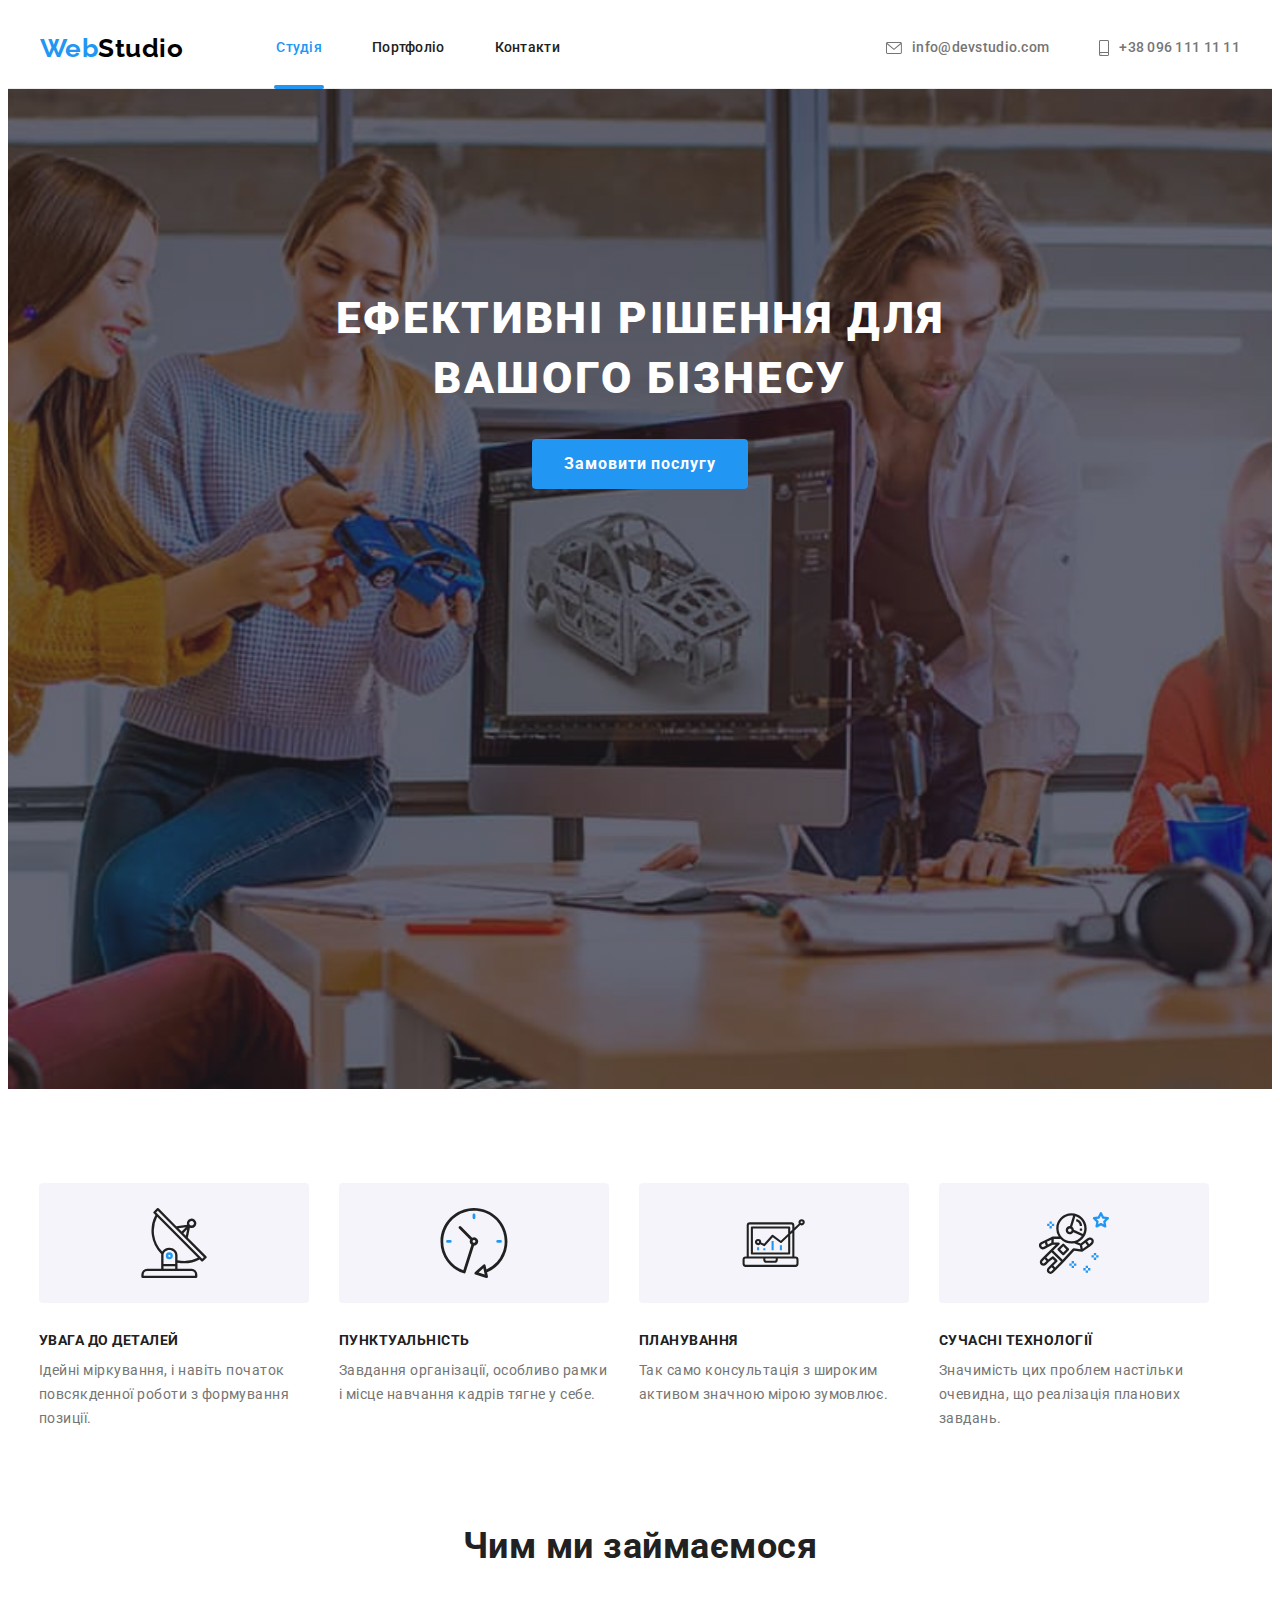
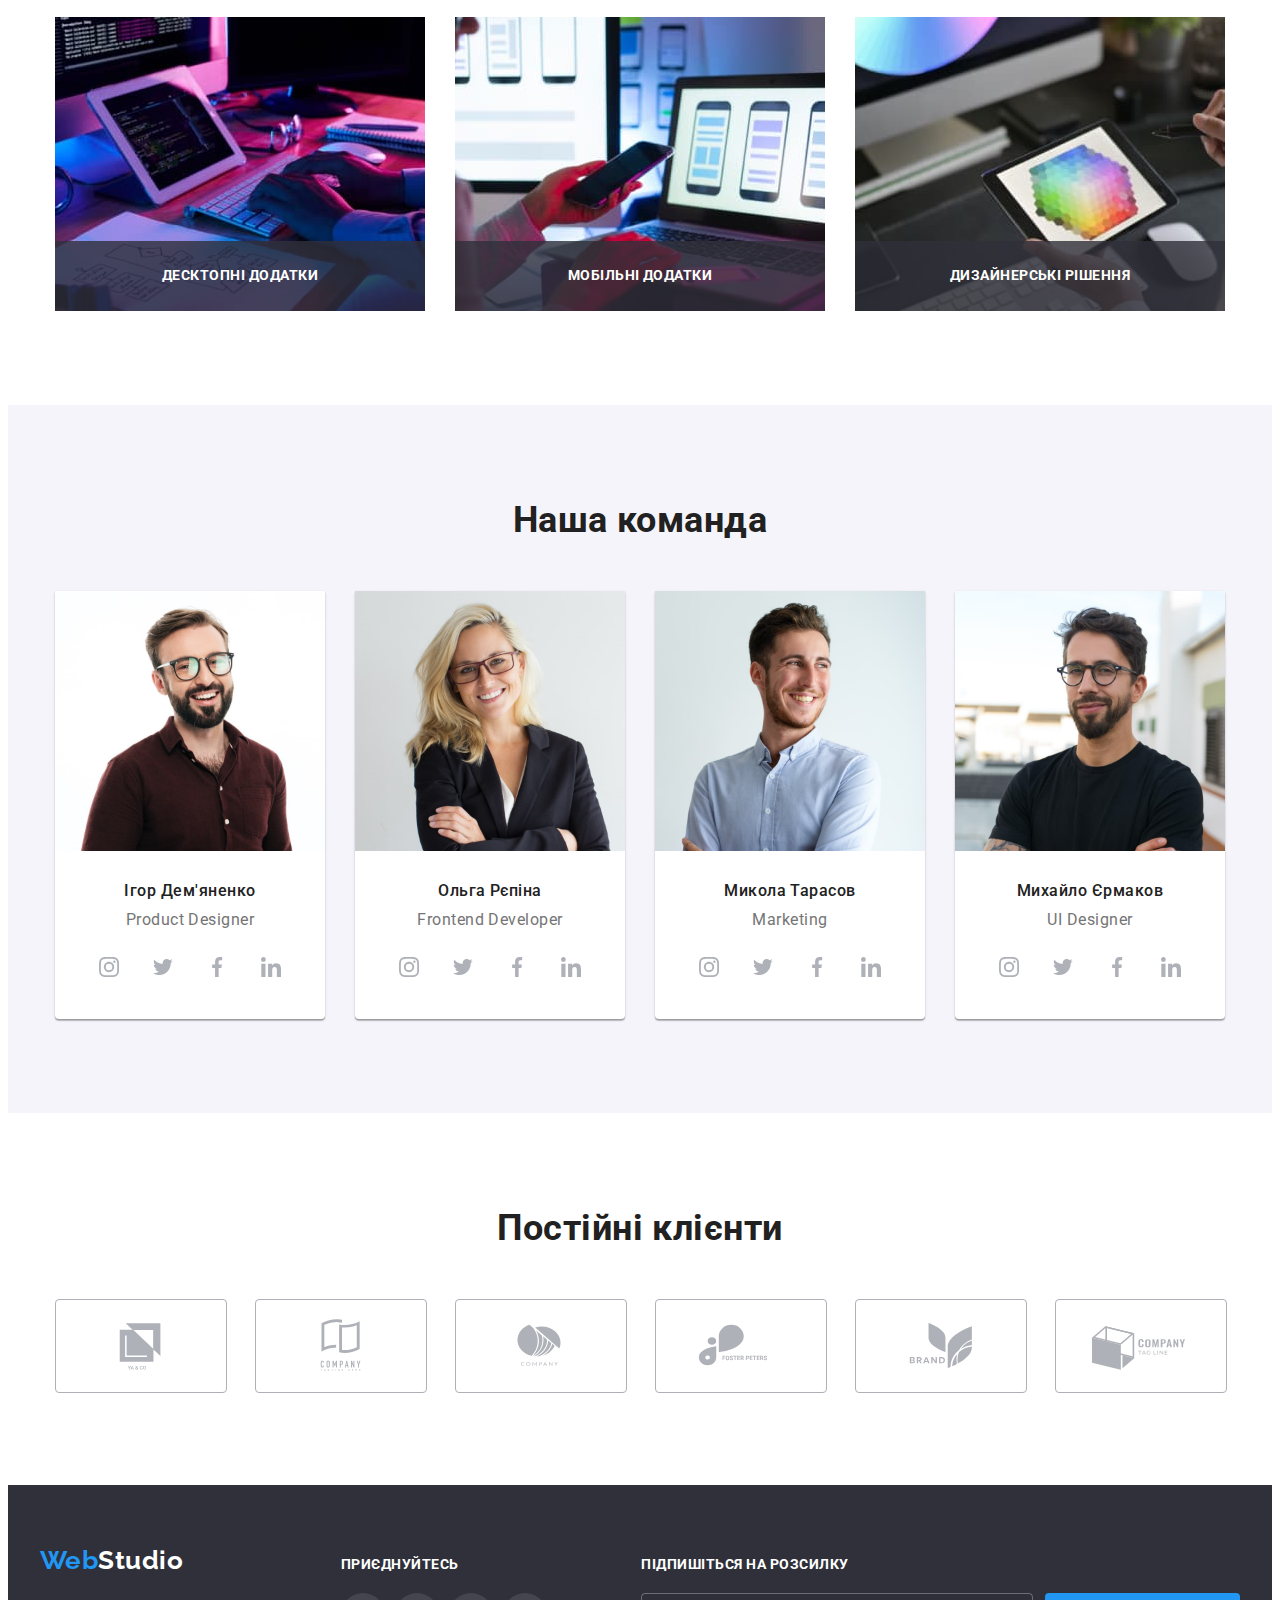
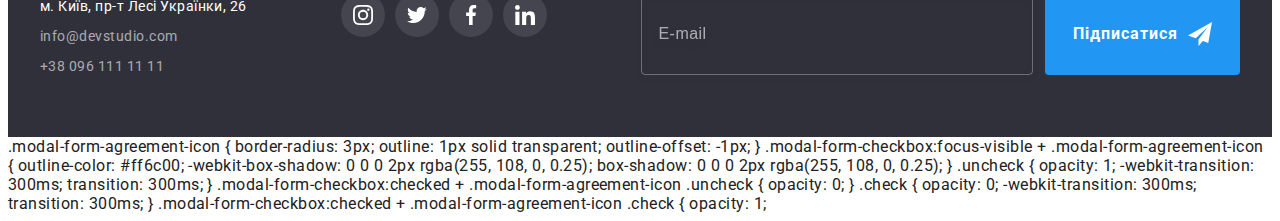
==== commit a7faf3cc: "Make svg in HTML for modal" ====
--- a/index.html
+++ b/index.html
@@ -1,866 +1,725 @@
 <!DOCTYPE html>
 <html lang="uK">
-    <head>
-        <meta charset="UTF-8" />
-        <meta http-equiv="X-UA-Compatible" content="IE=edge" />
-        <meta name="viewport" content="width=device-width, initial-scale=1.0" />
-        <title>Document</title>
-        <!-- Fonts -->
-        <link rel="preconnect" href="https://fonts.googleapis.com" />
-        <link rel="preconnect" href="https://fonts.gstatic.com" crossorigin />
-        <link
-            href="https://fonts.googleapis.com/css2?family=Raleway:wght@700&family=Roboto:wght@400;500;700;900&display=swap"
-            rel="stylesheet"
-        />
-        <!-- Modern normalize -->
-        <link
-            rel="stylesheet"
-            href="https://cdnjs.cloudflare.com/ajax/libs/modern-normalize/1.1.0/modern-normalize.min.css"
-            integrity="sha512-wpPYUAdjBVSE4KJnH1VR1HeZfpl1ub8YT/NKx4PuQ5NmX2tKuGu6U/JRp5y+Y8XG2tV+wKQpNHVUX03MfMFn9Q=="
-            crossorigin="anonymous"
-            referrerpolicy="no-referrer"
-        />
-        <!-- Custom styles -->
-        <link rel="stylesheet" href="./css/styles.css" />
-    </head>
-
-    <body>
-        <header class="container-nav">
-            <div class="container">
-                <a href="./index.html" class="logo link"
-                    >Web<span class="accent">Studio</span></a
+  <head>
+    <meta charset="UTF-8" />
+    <meta http-equiv="X-UA-Compatible" content="IE=edge" />
+    <meta name="viewport" content="width=device-width, initial-scale=1.0" />
+    <title>Document</title>
+    <!-- Fonts -->
+    <link rel="preconnect" href="https://fonts.googleapis.com" />
+    <link rel="preconnect" href="https://fonts.gstatic.com" crossorigin />
+    <link
+      href="https://fonts.googleapis.com/css2?family=Raleway:wght@700&family=Roboto:wght@400;500;700;900&display=swap"
+      rel="stylesheet"
+    />
+    <!-- Modern normalize -->
+    <link
+      rel="stylesheet"
+      href="https://cdnjs.cloudflare.com/ajax/libs/modern-normalize/1.1.0/modern-normalize.min.css"
+      integrity="sha512-wpPYUAdjBVSE4KJnH1VR1HeZfpl1ub8YT/NKx4PuQ5NmX2tKuGu6U/JRp5y+Y8XG2tV+wKQpNHVUX03MfMFn9Q=="
+      crossorigin="anonymous"
+      referrerpolicy="no-referrer"
+    />
+    <!-- Custom styles -->
+    <link rel="stylesheet" href="./css/styles.css" />
+  </head>
+
+  <body>
+    <header class="container-nav">
+      <div class="container">
+        <a href="./index.html" class="logo link"
+          >Web<span class="accent">Studio</span></a
+        >
+        <nav>
+          <ul class="site-nav list">
+            <li class="nav-pages">
+              <a href="./index.html" class="nav current">Студія</a>
+            </li>
+            <li class="nav-pages">
+              <a href="./portfolio.html" class="nav">Портфоліо</a>
+            </li>
+            <li class="nav-pages"><a href="" class="nav">Контакти</a></li>
+          </ul>
+        </nav>
+
+        <ul class="list nav-contacts">
+          <li class="contacts-info">
+            <a href="mailto:info@devstudio.com" class="contacts link">
+              <svg class="contacts-icons" width="16" height="12">
+                <use href="./images/icons.svg#icon-envelope-hover"></use>
+              </svg>
+              info@devstudio.com</a
+            >
+          </li>
+          <li class="contacts-info">
+            <a href="tel:+380961111111" class="contacts link">
+              <svg class="contacts-icons" width="10" height="16">
+                <use href="./images/icons.svg#icon-smartphone"></use>
+              </svg>
+              +38 096 111 11 11</a
+            >
+          </li>
+        </ul>
+      </div>
+    </header>
+
+    <main>
+      <section class="hero section">
+        <div class="container container-hero">
+          <h1 class="hero-title">Ефективні рішення для вашого бізнесу</h1>
+          <button type="button" class="hero-btn" data-modal-open>
+            Замовити послугу
+          </button>
+        </div>
+      </section>
+
+      <section class="benefits section">
+        <div class="container">
+          <h2 class="visually-hidden">benefits</h2>
+          <ul class="list list-benefits">
+            <li class="sublist-benefits">
+              <div class="benefits-icon">
+                <svg class="" width="70" height="70">
+                  <use href="./images/icons.svg#icon-antenna"></use>
+                </svg>
+              </div>
+              <h3 class="benefits-title">Увага до деталей</h3>
+              <p class="benefits-dsc">
+                Ідейні міркування, і навіть початок повсякденної роботи з
+                формування позиції.
+              </p>
+            </li>
+            <li class="sublist-benefits">
+              <div class="benefits-icon">
+                <svg class="" width="70" height="70">
+                  <use href="./images/icons.svg#icon-clock"></use>
+                </svg>
+              </div>
+              <h3 class="benefits-title">Пунктуальність</h3>
+              <p class="benefits-dsc">
+                Завдання організації, особливо рамки і місце навчання кадрів
+                тягне у себе.
+              </p>
+            </li>
+            <li class="sublist-benefits">
+              <div class="benefits-icon">
+                <svg class="" width="70" height="70">
+                  <use href="./images/icons.svg#icon-diagram"></use>
+                </svg>
+              </div>
+              <h3 class="benefits-title">Планування</h3>
+              <p class="benefits-dsc">
+                Так само консультація з широким активом значною мірою зумовлює.
+              </p>
+            </li>
+            <li class="sublist-benefits">
+              <div class="benefits-icon">
+                <svg class="" width="70" height="70">
+                  <use href="./images/icons.svg#icon-astronaut"></use>
+                </svg>
+              </div>
+              <h3 class="benefits-title">Сучасні технології</h3>
+              <p class="benefits-dsc">
+                Значимість цих проблем настільки очевидна, що реалізація
+                планових завдань.
+              </p>
+            </li>
+          </ul>
+        </div>
+      </section>
+
+      <section class="section no-padding-top">
+        <div class="container container-work">
+          <h2 class="work">Чим ми займаємося</h2>
+          <ul class="list list-work">
+            <li class="sublist-work">
+              <img src="./images/img.jpg" alt="hands on keyboard" width="370" />
+              <h2 class="sublist-work-dscr">Десктопні додатки</h2>
+            </li>
+            <li class="sublist-work">
+              <img
+                src="./images/img-2.jpg"
+                alt="phones on laptop"
+                width="370"
+              />
+              <h2 class="sublist-work-dscr">Мобільні додатки</h2>
+            </li>
+            <li class="sublist-work">
+              <img src="./images/img-3.jpg" alt="tablet" width="370" />
+              <h2 class="sublist-work-dscr">Дизайнерські рішення</h2>
+            </li>
+          </ul>
+        </div>
+      </section>
+
+      <section class="team section">
+        <div class="container container-team">
+          <h2 class="team-title">Наша команда</h2>
+          <ul class="list list-team">
+            <li class="team-border">
+              <img
+                src="./images/img-4.jpg"
+                alt="product designer"
+                width="270"
+              />
+              <div class="team-dscr">
+                <h3 class="team-name">Ігор Дем'яненко</h3>
+                <p class="team-position">Product Designer</p>
+                <ul class="list socials">
+                  <li class="soclinks-item">
+                    <a
+                      href=""
+                      class="social-link link"
+                      target="_blank"
+                      rel="noopener noreferrer"
+                      aria-label="instagram"
+                    >
+                      <svg class="" width="20" height="20">
+                        <use href="./images/icons.svg#icon-instagram"></use>
+                      </svg>
+                    </a>
+                  </li>
+                  <li class="soclinks-item">
+                    <a
+                      href=""
+                      class="social-link link"
+                      target="_blank"
+                      rel="noopener noreferrer"
+                      aria-label="instagram"
+                    >
+                      <svg class="" width="20" height="20">
+                        <use href="./images/icons.svg#icon-twitter"></use>
+                      </svg>
+                    </a>
+                  </li>
+                  <li class="soclinks-item">
+                    <a
+                      href=""
+                      class="social-link link"
+                      target="_blank"
+                      rel="noopener noreferrer"
+                      aria-label="instagram"
+                    >
+                      <svg class="" width="20" height="20">
+                        <use href="./images/icons.svg#icon-facebook"></use>
+                      </svg>
+                    </a>
+                  </li>
+                  <li class="soclinks-item">
+                    <a
+                      href=""
+                      class="social-link link"
+                      target="_blank"
+                      rel="noopener noreferrer"
+                      aria-label="instagram"
+                    >
+                      <svg class="" width="20" height="20">
+                        <use href="./images/icons.svg#icon-linkedin"></use>
+                      </svg>
+                    </a>
+                  </li>
+                </ul>
+              </div>
+            </li>
+            <li class="team-border">
+              <img
+                src="./images/img-5.jpg"
+                alt="frontend developer"
+                width="270"
+              />
+              <div class="team-dscr">
+                <h3 class="team-name">Ольга Рєпіна</h3>
+                <p class="team-position">Frontend Developer</p>
+                <ul class="list socials">
+                  <li class="soclinks-item">
+                    <a
+                      href=""
+                      class="social-link link"
+                      target="_blank"
+                      rel="noopener noreferrer"
+                      aria-label="instagram"
+                    >
+                      <svg class="" width="20" height="20">
+                        <use href="./images/icons.svg#icon-instagram"></use>
+                      </svg>
+                    </a>
+                  </li>
+                  <li class="soclinks-item">
+                    <a
+                      href=""
+                      class="social-link link"
+                      target="_blank"
+                      rel="noopener noreferrer"
+                      aria-label="instagram"
+                    >
+                      <svg class="" width="20" height="20">
+                        <use href="./images/icons.svg#icon-twitter"></use>
+                      </svg>
+                    </a>
+                  </li>
+                  <li class="soclinks-item">
+                    <a
+                      href=""
+                      class="social-link link"
+                      target="_blank"
+                      rel="noopener noreferrer"
+                      aria-label="instagram"
+                    >
+                      <svg class="" width="20" height="20">
+                        <use href="./images/icons.svg#icon-facebook"></use>
+                      </svg>
+                    </a>
+                  </li>
+                  <li class="soclinks-item">
+                    <a
+                      href=""
+                      class="social-link link"
+                      target="_blank"
+                      rel="noopener noreferrer"
+                      aria-label="instagram"
+                    >
+                      <svg class="" width="20" height="20">
+                        <use href="./images/icons.svg#icon-linkedin"></use>
+                      </svg>
+                    </a>
+                  </li>
+                </ul>
+              </div>
+            </li>
+
+            <li class="team-border">
+              <img src="./images/img-6.jpg" alt="marketing" width="270" />
+              <div class="team-dscr">
+                <h3 class="team-name">Микола Тарасов</h3>
+                <p class="team-position">Marketing</p>
+                <ul class="list socials">
+                  <li class="soclinks-item">
+                    <a
+                      href=""
+                      class="social-link link"
+                      target="_blank"
+                      rel="noopener noreferrer"
+                      aria-label="instagram"
+                    >
+                      <svg class="" width="20" height="20">
+                        <use href="./images/icons.svg#icon-instagram"></use>
+                      </svg>
+                    </a>
+                  </li>
+                  <li class="soclinks-item">
+                    <a
+                      href=""
+                      class="social-link link"
+                      target="_blank"
+                      rel="noopener noreferrer"
+                      aria-label="instagram"
+                    >
+                      <svg class="" width="20" height="20">
+                        <use href="./images/icons.svg#icon-twitter"></use>
+                      </svg>
+                    </a>
+                  </li>
+                  <li class="soclinks-item">
+                    <a
+                      href=""
+                      class="social-link link"
+                      target="_blank"
+                      rel="noopener noreferrer"
+                      aria-label="instagram"
+                    >
+                      <svg class="" width="20" height="20">
+                        <use href="./images/icons.svg#icon-facebook"></use>
+                      </svg>
+                    </a>
+                  </li>
+                  <li class="soclinks-item">
+                    <a
+                      href=""
+                      class="social-link link"
+                      target="_blank"
+                      rel="noopener noreferrer"
+                      aria-label="instagram"
+                    >
+                      <svg class="" width="20" height="20">
+                        <use href="./images/icons.svg#icon-linkedin"></use>
+                      </svg>
+                    </a>
+                  </li>
+                </ul>
+              </div>
+            </li>
+            <li class="team-border">
+              <img src="./images/img-7.jpg" alt="ui designer" width="270" />
+              <div class="team-dscr">
+                <h3 class="team-name">Михайло Єрмаков</h3>
+                <p class="team-position">UI Designer</p>
+                <ul class="list socials">
+                  <li class="soclinks-item">
+                    <a
+                      href=""
+                      class="social-link link"
+                      target="_blank"
+                      rel="noopener noreferrer"
+                      aria-label="instagram"
+                    >
+                      <svg class="" width="20" height="20">
+                        <use href="./images/icons.svg#icon-instagram"></use>
+                      </svg>
+                    </a>
+                  </li>
+                  <li class="soclinks-item">
+                    <a
+                      href=""
+                      class="social-link link"
+                      target="_blank"
+                      rel="noopener noreferrer"
+                      aria-label="instagram"
+                    >
+                      <svg class="" width="20" height="20">
+                        <use href="./images/icons.svg#icon-twitter"></use>
+                      </svg>
+                    </a>
+                  </li>
+                  <li class="soclinks-item">
+                    <a
+                      href=""
+                      class="social-link link"
+                      target="_blank"
+                      rel="noopener noreferrer"
+                      aria-label="instagram"
+                    >
+                      <svg class="" width="20" height="20">
+                        <use href="./images/icons.svg#icon-facebook"></use>
+                      </svg>
+                    </a>
+                  </li>
+                  <li class="soclinks-item">
+                    <a
+                      href=""
+                      class="social-link link"
+                      target="_blank"
+                      rel="noopener noreferrer"
+                      aria-label="instagram"
+                    >
+                      <svg class="" width="20" height="20">
+                        <use href="./images/icons.svg#icon-linkedin"></use>
+                      </svg>
+                    </a>
+                  </li>
+                </ul>
+              </div>
+            </li>
+          </ul>
+        </div>
+      </section>
+
+      <section class="section">
+        <div class="container container-clients">
+          <h2 class="clients">Постійні клієнти</h2>
+          <ul class="list clients-list">
+            <li class="clients-item">
+              <a
+                href=""
+                class="link clients-link"
+                target="_blank"
+                rel="noopener noreferrer"
+                aria-label="instagram"
+              >
+                <svg class="" width="106" height="60">
+                  <use href="./images/icons.svg#icon-Logo1"></use>
+                </svg>
+              </a>
+            </li>
+            <li class="clients-item">
+              <a
+                href=""
+                class="link clients-link"
+                target="_blank"
+                rel="noopener noreferrer"
+                aria-label="instagram"
+              >
+                <svg class="" width="106" height="60">
+                  <use href="./images/icons.svg#icon-Logo2"></use>
+                </svg>
+              </a>
+            </li>
+            <li class="clients-item">
+              <a
+                href=""
+                class="link clients-link"
+                target="_blank"
+                rel="noopener noreferrer"
+                aria-label="instagram"
+              >
+                <svg class="" width="106" height="60">
+                  <use href="./images/icons.svg#icon-Logo3"></use>
+                </svg>
+              </a>
+            </li>
+            <li class="clients-item">
+              <a
+                href=""
+                class="link clients-link"
+                target="_blank"
+                rel="noopener noreferrer"
+                aria-label="instagram"
+              >
+                <svg class="" width="106" height="60">
+                  <use href="./images/icons.svg#icon-Logo4"></use>
+                </svg>
+              </a>
+            </li>
+            <li class="clients-item">
+              <a
+                href=""
+                class="link clients-link"
+                target="_blank"
+                rel="noopener noreferrer"
+                aria-label="instagram"
+              >
+                <svg class="" width="106" height="60">
+                  <use href="./images/icons.svg#icon-Logo5"></use>
+                </svg>
+              </a>
+            </li>
+            <li class="clients-item">
+              <a
+                href=""
+                class="link clients-link"
+                target="_blank"
+                rel="noopener noreferrer"
+                aria-label="instagram"
+              >
+                <svg class="" width="106" height="60">
+                  <use href="./images/icons.svg#icon-Logo6"></use>
+                </svg>
+              </a>
+            </li>
+          </ul>
+        </div>
+      </section>
+    </main>
+
+    <footer class="footer">
+      <div class="container container-footer">
+        <div class="footer-adress">
+          <a href="./index.html" class="logo link"
+            >Web<span class="logo-footer">Studio</span></a
+          >
+          <address>
+            <ul class="list">
+              <li class="sublist-footer">
+                <a
+                  class="adress link"
+                  href="https://www.google.com/maps/place/бул.+Леси+Украинки,+26,+Киев,+02000/@50.4265807,30.5361971,17z/data=!3m1!4b1!4m5!3m4!1s0x40d4cf0e033ecbe9:0x57a4dffefec77da0!8m2!3d50.4265807!4d30.5383858"
+                  target="_blank"
+                  rel="noopener noreferrer"
+                  >м. Київ, пр-т Лесі Українки, 26</a
                 >
-                <nav>
-                    <ul class="site-nav list">
-                        <li class="nav-pages">
-                            <a href="./index.html" class="nav current"
-                                >Студія</a
-                            >
-                        </li>
-                        <li class="nav-pages">
-                            <a href="./portfolio.html" class="nav">Портфоліо</a>
-                        </li>
-                        <li class="nav-pages">
-                            <a href="" class="nav">Контакти</a>
-                        </li>
-                    </ul>
-                </nav>
-
-                <ul class="list nav-contacts">
-                    <li class="contacts-info">
-                        <a
-                            href="mailto:info@devstudio.com"
-                            class="contacts link"
-                        >
-                            <svg class="contacts-icons" width="16" height="12">
-                                <use
-                                    href="./images/icons.svg#icon-envelope-hover"
-                                ></use>
-                            </svg>
-                            info@devstudio.com</a
-                        >
-                    </li>
-                    <li class="contacts-info">
-                        <a href="tel:+380961111111" class="contacts link">
-                            <svg class="contacts-icons" width="10" height="16">
-                                <use
-                                    href="./images/icons.svg#icon-smartphone"
-                                ></use>
-                            </svg>
-                            +38 096 111 11 11</a
-                        >
-                    </li>
-                </ul>
+              </li>
+              <li class="sublist-footer">
+                <a href="mailto:info@devstudio.com" class="tel-footer link"
+                  >info@devstudio.com</a
+                >
+              </li>
+              <li class="sublist-footer">
+                <a href="tel:+380961111111" class="tel-footer link"
+                  >+38 096 111 11 11</a
+                >
+              </li>
+            </ul>
+          </address>
+        </div>
+        <div class="block-footer">
+          <strong class="join">приєднуйтесь</strong>
+          <ul class="list social-link-footer">
+            <li class="links-footer-item">
+              <a
+                href=""
+                class="links-footer link"
+                target="_blank"
+                rel="noopener noreferrer"
+                aria-label="instagram"
+              >
+                <svg class="" width="20" height="20">
+                  <use href="./images/icons.svg#icon-instagram1"></use>
+                </svg>
+              </a>
+            </li>
+            <li class="links-footer-item">
+              <a
+                href=""
+                class="links-footer link"
+                target="_blank"
+                rel="noopener noreferrer"
+                aria-label="instagram"
+              >
+                <svg class="" width="20" height="20">
+                  <use href="./images/icons.svg#icon-twitter1"></use>
+                </svg>
+              </a>
+            </li>
+            <li class="links-footer-item">
+              <a
+                href=""
+                class="links-footer link"
+                target="_blank"
+                rel="noopener noreferrer"
+                aria-label="instagram"
+              >
+                <svg class="" width="20" height="20">
+                  <use href="./images/icons.svg#icon-facebook1"></use>
+                </svg>
+              </a>
+            </li>
+            <li class="links-footer-item">
+              <a
+                href=""
+                class="links-footer link"
+                target="_blank"
+                rel="noopener noreferrer"
+                aria-label="instagram"
+              >
+                <svg class="" width="20" height="20">
+                  <use href="./images/icons.svg#icon-linkedin1"></use>
+                </svg>
+              </a>
+            </li>
+          </ul>
+        </div>
+        <div class="footer-subscribe">
+          <strong class="footer-subscribe-text">Підпишіться на розсилку</strong>
+          <div class="footer-label-wrapper">
+            <label>
+              <input
+                name="email-subscribe"
+                type="email"
+                placeholder="E-mail"
+                class="footer-mail-input"
+              />
+            </label>
+            <button type="submit" class="subscribe-btn">
+              Підписатися
+              <svg width="24" height="24">
+                <use href="./images/icons.svg#icon-send"></use>
+              </svg>
+            </button>
+          </div>
+        </div>
+      </div>
+    </footer>
+
+    <div class="backdrop is-hidden" data-modal>
+      <div class="modal">
+        <button class="modal-btn" data-modal-close>
+          <svg class="modal-close" width="18" height="18">
+            <use href="./images/icons.svg#icon-close"></use>
+          </svg>
+        </button>
+
+        <p class="modal-article">Залиште свої дані, ми вам передзвонимо</p>
+        <form class="modal-form" name="modal-form">
+          <div class="modal-form-group" role="group">
+            <label for="user_name" class="modal-label">Ім'я</label>
+            <div class="modal-form-wrapper">
+              <input
+                type="text"
+                id="user_name"
+                name="user_name"
+                class="modal-input"
+              />
+              <svg class="modal-form-icon" height="18" width="18">
+                <use href="./images/icons.svg#icon-person"></use>
+              </svg>
             </div>
-        </header>
-
-        <main>
-            <section class="hero section">
-                <div class="container container-hero">
-                    <h1 class="hero-title">
-                        Ефективні рішення для вашого бізнесу
-                    </h1>
-                    <button type="button" class="hero-btn" data-modal-open>
-                        Замовити послугу
-                    </button>
-                </div>
-            </section>
-
-            <section class="benefits section">
-                <div class="container">
-                    <h2 class="visually-hidden">benefits</h2>
-                    <ul class="list list-benefits">
-                        <li class="sublist-benefits">
-                            <div class="benefits-icon">
-                                <svg class="" width="70" height="70">
-                                    <use
-                                        href="./images/icons.svg#icon-antenna"
-                                    ></use>
-                                </svg>
-                            </div>
-                            <h3 class="benefits-title">Увага до деталей</h3>
-                            <p class="benefits-dsc">
-                                Ідейні міркування, і навіть початок повсякденної
-                                роботи з формування позиції.
-                            </p>
-                        </li>
-                        <li class="sublist-benefits">
-                            <div class="benefits-icon">
-                                <svg class="" width="70" height="70">
-                                    <use
-                                        href="./images/icons.svg#icon-clock"
-                                    ></use>
-                                </svg>
-                            </div>
-                            <h3 class="benefits-title">Пунктуальність</h3>
-                            <p class="benefits-dsc">
-                                Завдання організації, особливо рамки і місце
-                                навчання кадрів тягне у себе.
-                            </p>
-                        </li>
-                        <li class="sublist-benefits">
-                            <div class="benefits-icon">
-                                <svg class="" width="70" height="70">
-                                    <use
-                                        href="./images/icons.svg#icon-diagram"
-                                    ></use>
-                                </svg>
-                            </div>
-                            <h3 class="benefits-title">Планування</h3>
-                            <p class="benefits-dsc">
-                                Так само консультація з широким активом значною
-                                мірою зумовлює.
-                            </p>
-                        </li>
-                        <li class="sublist-benefits">
-                            <div class="benefits-icon">
-                                <svg class="" width="70" height="70">
-                                    <use
-                                        href="./images/icons.svg#icon-astronaut"
-                                    ></use>
-                                </svg>
-                            </div>
-                            <h3 class="benefits-title">Сучасні технології</h3>
-                            <p class="benefits-dsc">
-                                Значимість цих проблем настільки очевидна, що
-                                реалізація планових завдань.
-                            </p>
-                        </li>
-                    </ul>
-                </div>
-            </section>
-
-            <section class="section no-padding-top">
-                <div class="container container-work">
-                    <h2 class="work">Чим ми займаємося</h2>
-                    <ul class="list list-work">
-                        <li class="sublist-work">
-                            <img
-                                src="./images/img.jpg"
-                                alt="hands on keyboard"
-                                width="370"
-                            />
-                            <h2 class="sublist-work-dscr">Десктопні додатки</h2>
-                        </li>
-                        <li class="sublist-work">
-                            <img
-                                src="./images/img-2.jpg"
-                                alt="phones on laptop"
-                                width="370"
-                            />
-                            <h2 class="sublist-work-dscr">Мобільні додатки</h2>
-                        </li>
-                        <li class="sublist-work">
-                            <img
-                                src="./images/img-3.jpg"
-                                alt="tablet"
-                                width="370"
-                            />
-                            <h2 class="sublist-work-dscr">
-                                Дизайнерські рішення
-                            </h2>
-                        </li>
-                    </ul>
-                </div>
-            </section>
-
-            <section class="team section">
-                <div class="container container-team">
-                    <h2 class="team-title">Наша команда</h2>
-                    <ul class="list list-team">
-                        <li class="team-border">
-                            <img
-                                src="./images/img-4.jpg"
-                                alt="product designer"
-                                width="270"
-                            />
-                            <div class="team-dscr">
-                                <h3 class="team-name">Ігор Дем'яненко</h3>
-                                <p class="team-position">Product Designer</p>
-                                <ul class="list socials">
-                                    <li class="soclinks-item">
-                                        <a
-                                            href=""
-                                            class="social-link link"
-                                            target="_blank"
-                                            rel="noopener noreferrer"
-                                            aria-label="instagram"
-                                        >
-                                            <svg
-                                                class=""
-                                                width="20"
-                                                height="20"
-                                            >
-                                                <use
-                                                    href="./images/icons.svg#icon-instagram"
-                                                ></use>
-                                            </svg>
-                                        </a>
-                                    </li>
-                                    <li class="soclinks-item">
-                                        <a
-                                            href=""
-                                            class="social-link link"
-                                            target="_blank"
-                                            rel="noopener noreferrer"
-                                            aria-label="instagram"
-                                        >
-                                            <svg
-                                                class=""
-                                                width="20"
-                                                height="20"
-                                            >
-                                                <use
-                                                    href="./images/icons.svg#icon-twitter"
-                                                ></use>
-                                            </svg>
-                                        </a>
-                                    </li>
-                                    <li class="soclinks-item">
-                                        <a
-                                            href=""
-                                            class="social-link link"
-                                            target="_blank"
-                                            rel="noopener noreferrer"
-                                            aria-label="instagram"
-                                        >
-                                            <svg
-                                                class=""
-                                                width="20"
-                                                height="20"
-                                            >
-                                                <use
-                                                    href="./images/icons.svg#icon-facebook"
-                                                ></use>
-                                            </svg>
-                                        </a>
-                                    </li>
-                                    <li class="soclinks-item">
-                                        <a
-                                            href=""
-                                            class="social-link link"
-                                            target="_blank"
-                                            rel="noopener noreferrer"
-                                            aria-label="instagram"
-                                        >
-                                            <svg
-                                                class=""
-                                                width="20"
-                                                height="20"
-                                            >
-                                                <use
-                                                    href="./images/icons.svg#icon-linkedin"
-                                                ></use>
-                                            </svg>
-                                        </a>
-                                    </li>
-                                </ul>
-                            </div>
-                        </li>
-                        <li class="team-border">
-                            <img
-                                src="./images/img-5.jpg"
-                                alt="frontend developer"
-                                width="270"
-                            />
-                            <div class="team-dscr">
-                                <h3 class="team-name">Ольга Рєпіна</h3>
-                                <p class="team-position">Frontend Developer</p>
-                                <ul class="list socials">
-                                    <li class="soclinks-item">
-                                        <a
-                                            href=""
-                                            class="social-link link"
-                                            target="_blank"
-                                            rel="noopener noreferrer"
-                                            aria-label="instagram"
-                                        >
-                                            <svg
-                                                class=""
-                                                width="20"
-                                                height="20"
-                                            >
-                                                <use
-                                                    href="./images/icons.svg#icon-instagram"
-                                                ></use>
-                                            </svg>
-                                        </a>
-                                    </li>
-                                    <li class="soclinks-item">
-                                        <a
-                                            href=""
-                                            class="social-link link"
-                                            target="_blank"
-                                            rel="noopener noreferrer"
-                                            aria-label="instagram"
-                                        >
-                                            <svg
-                                                class=""
-                                                width="20"
-                                                height="20"
-                                            >
-                                                <use
-                                                    href="./images/icons.svg#icon-twitter"
-                                                ></use>
-                                            </svg>
-                                        </a>
-                                    </li>
-                                    <li class="soclinks-item">
-                                        <a
-                                            href=""
-                                            class="social-link link"
-                                            target="_blank"
-                                            rel="noopener noreferrer"
-                                            aria-label="instagram"
-                                        >
-                                            <svg
-                                                class=""
-                                                width="20"
-                                                height="20"
-                                            >
-                                                <use
-                                                    href="./images/icons.svg#icon-facebook"
-                                                ></use>
-                                            </svg>
-                                        </a>
-                                    </li>
-                                    <li class="soclinks-item">
-                                        <a
-                                            href=""
-                                            class="social-link link"
-                                            target="_blank"
-                                            rel="noopener noreferrer"
-                                            aria-label="instagram"
-                                        >
-                                            <svg
-                                                class=""
-                                                width="20"
-                                                height="20"
-                                            >
-                                                <use
-                                                    href="./images/icons.svg#icon-linkedin"
-                                                ></use>
-                                            </svg>
-                                        </a>
-                                    </li>
-                                </ul>
-                            </div>
-                        </li>
-
-                        <li class="team-border">
-                            <img
-                                src="./images/img-6.jpg"
-                                alt="marketing"
-                                width="270"
-                            />
-                            <div class="team-dscr">
-                                <h3 class="team-name">Микола Тарасов</h3>
-                                <p class="team-position">Marketing</p>
-                                <ul class="list socials">
-                                    <li class="soclinks-item">
-                                        <a
-                                            href=""
-                                            class="social-link link"
-                                            target="_blank"
-                                            rel="noopener noreferrer"
-                                            aria-label="instagram"
-                                        >
-                                            <svg
-                                                class=""
-                                                width="20"
-                                                height="20"
-                                            >
-                                                <use
-                                                    href="./images/icons.svg#icon-instagram"
-                                                ></use>
-                                            </svg>
-                                        </a>
-                                    </li>
-                                    <li class="soclinks-item">
-                                        <a
-                                            href=""
-                                            class="social-link link"
-                                            target="_blank"
-                                            rel="noopener noreferrer"
-                                            aria-label="instagram"
-                                        >
-                                            <svg
-                                                class=""
-                                                width="20"
-                                                height="20"
-                                            >
-                                                <use
-                                                    href="./images/icons.svg#icon-twitter"
-                                                ></use>
-                                            </svg>
-                                        </a>
-                                    </li>
-                                    <li class="soclinks-item">
-                                        <a
-                                            href=""
-                                            class="social-link link"
-                                            target="_blank"
-                                            rel="noopener noreferrer"
-                                            aria-label="instagram"
-                                        >
-                                            <svg
-                                                class=""
-                                                width="20"
-                                                height="20"
-                                            >
-                                                <use
-                                                    href="./images/icons.svg#icon-facebook"
-                                                ></use>
-                                            </svg>
-                                        </a>
-                                    </li>
-                                    <li class="soclinks-item">
-                                        <a
-                                            href=""
-                                            class="social-link link"
-                                            target="_blank"
-                                            rel="noopener noreferrer"
-                                            aria-label="instagram"
-                                        >
-                                            <svg
-                                                class=""
-                                                width="20"
-                                                height="20"
-                                            >
-                                                <use
-                                                    href="./images/icons.svg#icon-linkedin"
-                                                ></use>
-                                            </svg>
-                                        </a>
-                                    </li>
-                                </ul>
-                            </div>
-                        </li>
-                        <li class="team-border">
-                            <img
-                                src="./images/img-7.jpg"
-                                alt="ui designer"
-                                width="270"
-                            />
-                            <div class="team-dscr">
-                                <h3 class="team-name">Михайло Єрмаков</h3>
-                                <p class="team-position">UI Designer</p>
-                                <ul class="list socials">
-                                    <li class="soclinks-item">
-                                        <a
-                                            href=""
-                                            class="social-link link"
-                                            target="_blank"
-                                            rel="noopener noreferrer"
-                                            aria-label="instagram"
-                                        >
-                                            <svg
-                                                class=""
-                                                width="20"
-                                                height="20"
-                                            >
-                                                <use
-                                                    href="./images/icons.svg#icon-instagram"
-                                                ></use>
-                                            </svg>
-                                        </a>
-                                    </li>
-                                    <li class="soclinks-item">
-                                        <a
-                                            href=""
-                                            class="social-link link"
-                                            target="_blank"
-                                            rel="noopener noreferrer"
-                                            aria-label="instagram"
-                                        >
-                                            <svg
-                                                class=""
-                                                width="20"
-                                                height="20"
-                                            >
-                                                <use
-                                                    href="./images/icons.svg#icon-twitter"
-                                                ></use>
-                                            </svg>
-                                        </a>
-                                    </li>
-                                    <li class="soclinks-item">
-                                        <a
-                                            href=""
-                                            class="social-link link"
-                                            target="_blank"
-                                            rel="noopener noreferrer"
-                                            aria-label="instagram"
-                                        >
-                                            <svg
-                                                class=""
-                                                width="20"
-                                                height="20"
-                                            >
-                                                <use
-                                                    href="./images/icons.svg#icon-facebook"
-                                                ></use>
-                                            </svg>
-                                        </a>
-                                    </li>
-                                    <li class="soclinks-item">
-                                        <a
-                                            href=""
-                                            class="social-link link"
-                                            target="_blank"
-                                            rel="noopener noreferrer"
-                                            aria-label="instagram"
-                                        >
-                                            <svg
-                                                class=""
-                                                width="20"
-                                                height="20"
-                                            >
-                                                <use
-                                                    href="./images/icons.svg#icon-linkedin"
-                                                ></use>
-                                            </svg>
-                                        </a>
-                                    </li>
-                                </ul>
-                            </div>
-                        </li>
-                    </ul>
-                </div>
-            </section>
-
-            <section class="section">
-                <div class="container container-clients">
-                    <h2 class="clients">Постійні клієнти</h2>
-                    <ul class="list clients-list">
-                        <li class="clients-item">
-                            <a
-                                href=""
-                                class="link clients-link"
-                                target="_blank"
-                                rel="noopener noreferrer"
-                                aria-label="instagram"
-                            >
-                                <svg class="" width="106" height="60">
-                                    <use
-                                        href="./images/icons.svg#icon-Logo1"
-                                    ></use>
-                                </svg>
-                            </a>
-                        </li>
-                        <li class="clients-item">
-                            <a
-                                href=""
-                                class="link clients-link"
-                                target="_blank"
-                                rel="noopener noreferrer"
-                                aria-label="instagram"
-                            >
-                                <svg class="" width="106" height="60">
-                                    <use
-                                        href="./images/icons.svg#icon-Logo2"
-                                    ></use>
-                                </svg>
-                            </a>
-                        </li>
-                        <li class="clients-item">
-                            <a
-                                href=""
-                                class="link clients-link"
-                                target="_blank"
-                                rel="noopener noreferrer"
-                                aria-label="instagram"
-                            >
-                                <svg class="" width="106" height="60">
-                                    <use
-                                        href="./images/icons.svg#icon-Logo3"
-                                    ></use>
-                                </svg>
-                            </a>
-                        </li>
-                        <li class="clients-item">
-                            <a
-                                href=""
-                                class="link clients-link"
-                                target="_blank"
-                                rel="noopener noreferrer"
-                                aria-label="instagram"
-                            >
-                                <svg class="" width="106" height="60">
-                                    <use
-                                        href="./images/icons.svg#icon-Logo4"
-                                    ></use>
-                                </svg>
-                            </a>
-                        </li>
-                        <li class="clients-item">
-                            <a
-                                href=""
-                                class="link clients-link"
-                                target="_blank"
-                                rel="noopener noreferrer"
-                                aria-label="instagram"
-                            >
-                                <svg class="" width="106" height="60">
-                                    <use
-                                        href="./images/icons.svg#icon-Logo5"
-                                    ></use>
-                                </svg>
-                            </a>
-                        </li>
-                        <li class="clients-item">
-                            <a
-                                href=""
-                                class="link clients-link"
-                                target="_blank"
-                                rel="noopener noreferrer"
-                                aria-label="instagram"
-                            >
-                                <svg class="" width="106" height="60">
-                                    <use
-                                        href="./images/icons.svg#icon-Logo6"
-                                    ></use>
-                                </svg>
-                            </a>
-                        </li>
-                    </ul>
-                </div>
-            </section>
-        </main>
-
-        <footer class="footer">
-            <div class="container container-footer">
-                <div class="footer-adress">
-                    <a href="./index.html" class="logo link"
-                        >Web<span class="logo-footer">Studio</span></a
-                    >
-                    <address>
-                        <ul class="list">
-                            <li class="sublist-footer">
-                                <a
-                                    class="adress link"
-                                    href="https://www.google.com/maps/place/бул.+Леси+Украинки,+26,+Киев,+02000/@50.4265807,30.5361971,17z/data=!3m1!4b1!4m5!3m4!1s0x40d4cf0e033ecbe9:0x57a4dffefec77da0!8m2!3d50.4265807!4d30.5383858"
-                                    target="_blank"
-                                    rel="noopener noreferrer"
-                                    >м. Київ, пр-т Лесі Українки, 26</a
-                                >
-                            </li>
-                            <li class="sublist-footer">
-                                <a
-                                    href="mailto:info@devstudio.com"
-                                    class="tel-footer link"
-                                    >info@devstudio.com</a
-                                >
-                            </li>
-                            <li class="sublist-footer">
-                                <a
-                                    href="tel:+380961111111"
-                                    class="tel-footer link"
-                                    >+38 096 111 11 11</a
-                                >
-                            </li>
-                        </ul>
-                    </address>
-                </div>
-                <div class="block-footer">
-                    <strong class="join">приєднуйтесь</strong>
-                    <ul class="list social-link-footer">
-                        <li class="links-footer-item">
-                            <a
-                                href=""
-                                class="links-footer link"
-                                target="_blank"
-                                rel="noopener noreferrer"
-                                aria-label="instagram"
-                            >
-                                <svg class="" width="20" height="20">
-                                    <use
-                                        href="./images/icons.svg#icon-instagram1"
-                                    ></use>
-                                </svg>
-                            </a>
-                        </li>
-                        <li class="links-footer-item">
-                            <a
-                                href=""
-                                class="links-footer link"
-                                target="_blank"
-                                rel="noopener noreferrer"
-                                aria-label="instagram"
-                            >
-                                <svg class="" width="20" height="20">
-                                    <use
-                                        href="./images/icons.svg#icon-twitter1"
-                                    ></use>
-                                </svg>
-                            </a>
-                        </li>
-                        <li class="links-footer-item">
-                            <a
-                                href=""
-                                class="links-footer link"
-                                target="_blank"
-                                rel="noopener noreferrer"
-                                aria-label="instagram"
-                            >
-                                <svg class="" width="20" height="20">
-                                    <use
-                                        href="./images/icons.svg#icon-facebook1"
-                                    ></use>
-                                </svg>
-                            </a>
-                        </li>
-                        <li class="links-footer-item">
-                            <a
-                                href=""
-                                class="links-footer link"
-                                target="_blank"
-                                rel="noopener noreferrer"
-                                aria-label="instagram"
-                            >
-                                <svg class="" width="20" height="20">
-                                    <use
-                                        href="./images/icons.svg#icon-linkedin1"
-                                    ></use>
-                                </svg>
-                            </a>
-                        </li>
-                    </ul>
-                </div>
-                <div class="footer-subscribe">
-                    <strong class="footer-subscribe-text"
-                        >Підпишіться на розсилку</strong
-                    >
-                    <div class="footer-label-wrapper">
-                        <form>
-                            <label>
-                                <input
-                                    name="email-subscribe"
-                                    type="email"
-                                    placeholder="E-mail"
-                                    class="footer-mail-input"
-                                />
-                            </label>
-                        </form>
-                        <button type="submit" class="subscribe-btn">
-                            Підписатися
-                            <svg width="24" height="24">
-                                <use href="./images/icons.svg#icon-send"></use>
-                            </svg>
-                        </button>
-                    </div>
-                </div>
+
+            <label for="user_phone" class="modal-label">Телефон</label>
+            <div class="modal-form-wrapper">
+              <input
+                type="tel"
+                id="user_phone"
+                name="user_phone"
+                class="modal-input"
+              />
+              <svg class="modal-form-icon" height="18" width="18">
+                <use href="./images/icons.svg#icon-phone"></use>
+              </svg>
             </div>
-        </footer>
-
-        <div class="backdrop is-hidden" data-modal>
-            <div class="modal">
-                <button class="modal-btn" data-modal-close>
-                    <svg class="modal-close" width="18" height="18">
-                        <use href="./images/icons.svg#icon-close"></use>
-                    </svg>
-                </button>
-
-                <p class="modal-article">
-                    Залиште свої дані, ми вам передзвонимо
-                </p>
-                <form class="modal-form" name="modal-form">
-                    <div class="modal-form-group" role="group">
-                        <label for="user_name" class="modal-label">Ім'я</label>
-                        <div class="modal-form-wrapper">
-                            <input
-                                type="text"
-                                id="user_name"
-                                name="user_name"
-                                class="modal-input"
-                            />
-                            <svg class="modal-form-icon" height="18" width="18">
-                                <use
-                                    href="./images/icons.svg#icon-person"
-                                ></use>
-                            </svg>
-                        </div>
-
-                        <label for="user_phone" class="modal-label"
-                            >Телефон</label
-                        >
-                        <div class="modal-form-wrapper">
-                            <input
-                                type="tel"
-                                id="user_phone"
-                                name="user_phone"
-                                class="modal-input"
-                            />
-                            <svg class="modal-form-icon" height="18" width="18">
-                                <use href="./images/icons.svg#icon-phone"></use>
-                            </svg>
-                        </div>
-
-                        <label for="user_mail" class="modal-label">Пошта</label>
-                        <div class="modal-form-wrapper">
-                            <input
-                                type="email"
-                                id="user_mail"
-                                name="user_mail"
-                                class="modal-input"
-                            />
-                            <svg class="modal-form-icon" height="18" width="18">
-                                <use href="./images/icons.svg#icon-email"></use>
-                            </svg>
-                        </div>
-
-                        <label class="modal-label" for="user_message"
-                            >Коментар</label
-                        >
-                        <textarea
-                            class="modal-form-message"
-                            name="user_message"
-                            id="user_message"
-                            placeholder="Введіть текст"
-                        ></textarea>
-
-                        <div class="modal-agreement-wrapper">
-                            <input
-                                type="checkbox"
-                                id="user_agreement"
-                                name="user_agreement"
-                                class="modal-form-checkbox"
-                            />
-                            <label for="user_agreement" class="modal-agreement">
-                                Погоджуюся з розсилкою та приймаю
-                                <a href="" class="modal-agreement-link"
-                                    >Умови договору</a
-                                >
-                            </label>
-                        </div>
-
-                        <button type="submit" class="modal-form-btn">
-                            Відправити
-                        </button>
-                    </div>
-                </form>
+
+            <label for="user_mail" class="modal-label">Пошта</label>
+            <div class="modal-form-wrapper">
+              <input
+                type="email"
+                id="user_mail"
+                name="user_mail"
+                class="modal-input"
+              />
+              <svg class="modal-form-icon" height="18" width="18">
+                <use href="./images/icons.svg#icon-email"></use>
+              </svg>
             </div>
-        </div>
-        <script src="./js/modal.js"></script>
-    </body>
+
+            <label class="modal-label" for="user_message">Коментар</label>
+            <textarea
+              class="modal-form-message"
+              name="user_message"
+              id="user_message"
+              placeholder="Введіть текст"
+            ></textarea>
+
+            <div class="modal-agreement-wrapper">
+              <label for="user_agreement" class="modal-agreement">
+              <input
+                type="checkbox"
+                id="user_agreement"
+                name="user_agreement"
+                class="modal-form-checkbox"
+              />
+              <svg class="modal-form-agreement-icon" width="16" height="16">
+                <use class="uncheck" href="./images/icons.svg#icon-uncheck"></use>
+                <use class="check" href="./images/icons.svg#icon-check"></use>
+              </svg>
+                Погоджуюся з розсилкою та приймаю
+                <a href="" class="modal-agreement-link">Умови договору</a>
+              </label>
+            </div>
+
+            <button type="submit" class="modal-form-btn">Відправити</button>
+          </div>
+        </form>
+      </div>
+    </div>
+    <script src="./js/modal.js"></script>
+  </body>
 </html>
+
+.modal-form-agreement-icon {
+border-radius: 3px;
+outline: 1px solid transparent;
+outline-offset: -1px;
+}
+
+.modal-form-checkbox:focus-visible + .modal-form-agreement-icon {
+outline-color: #ff6c00;
+-webkit-box-shadow: 0 0 0 2px rgba(255, 108, 0, 0.25);
+box-shadow: 0 0 0 2px rgba(255, 108, 0, 0.25);
+}
+
+.uncheck {
+opacity: 1;
+-webkit-transition: 300ms;
+transition: 300ms;
+}
+
+.modal-form-checkbox:checked + .modal-form-agreement-icon .uncheck {
+opacity: 0;
+}
+
+.check {
+opacity: 0;
+-webkit-transition: 300ms;
+transition: 300ms;
+}
+
+.modal-form-checkbox:checked + .modal-form-agreement-icon .check {
+opacity: 1;
--- a/css/styles.css
+++ b/css/styles.css
@@ -458,7 +458,6 @@
 }
 
 .footer-subscribe{
-    height: 50px;
     margin-left: auto;
 }
 
@@ -809,7 +808,7 @@
     align-items: center;
 
     cursor: pointer;
-    transition: fill 2500ms cubic-bezier(0.4, 0, 0.2, 1);
+    transition: fill 250ms cubic-bezier(0.4, 0, 0.2, 1);
 }
 
 .modal-btn:hover,
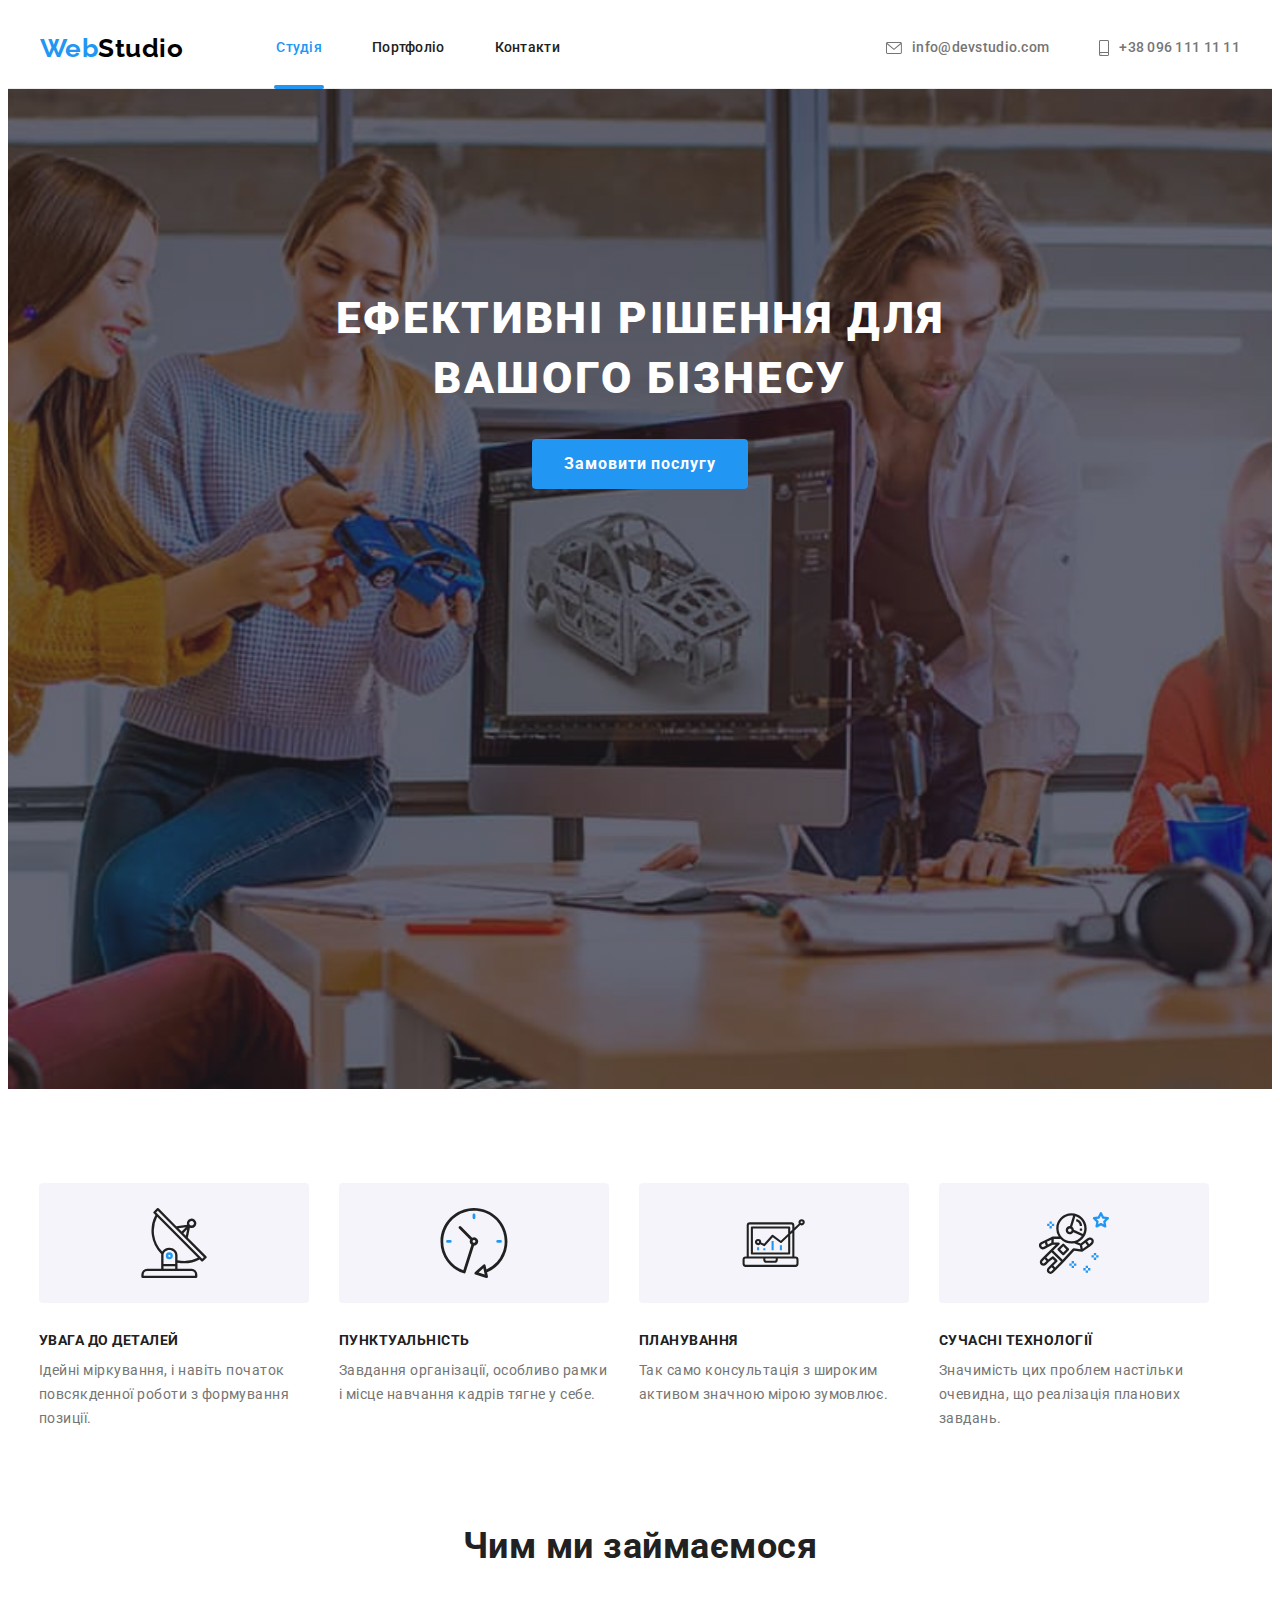
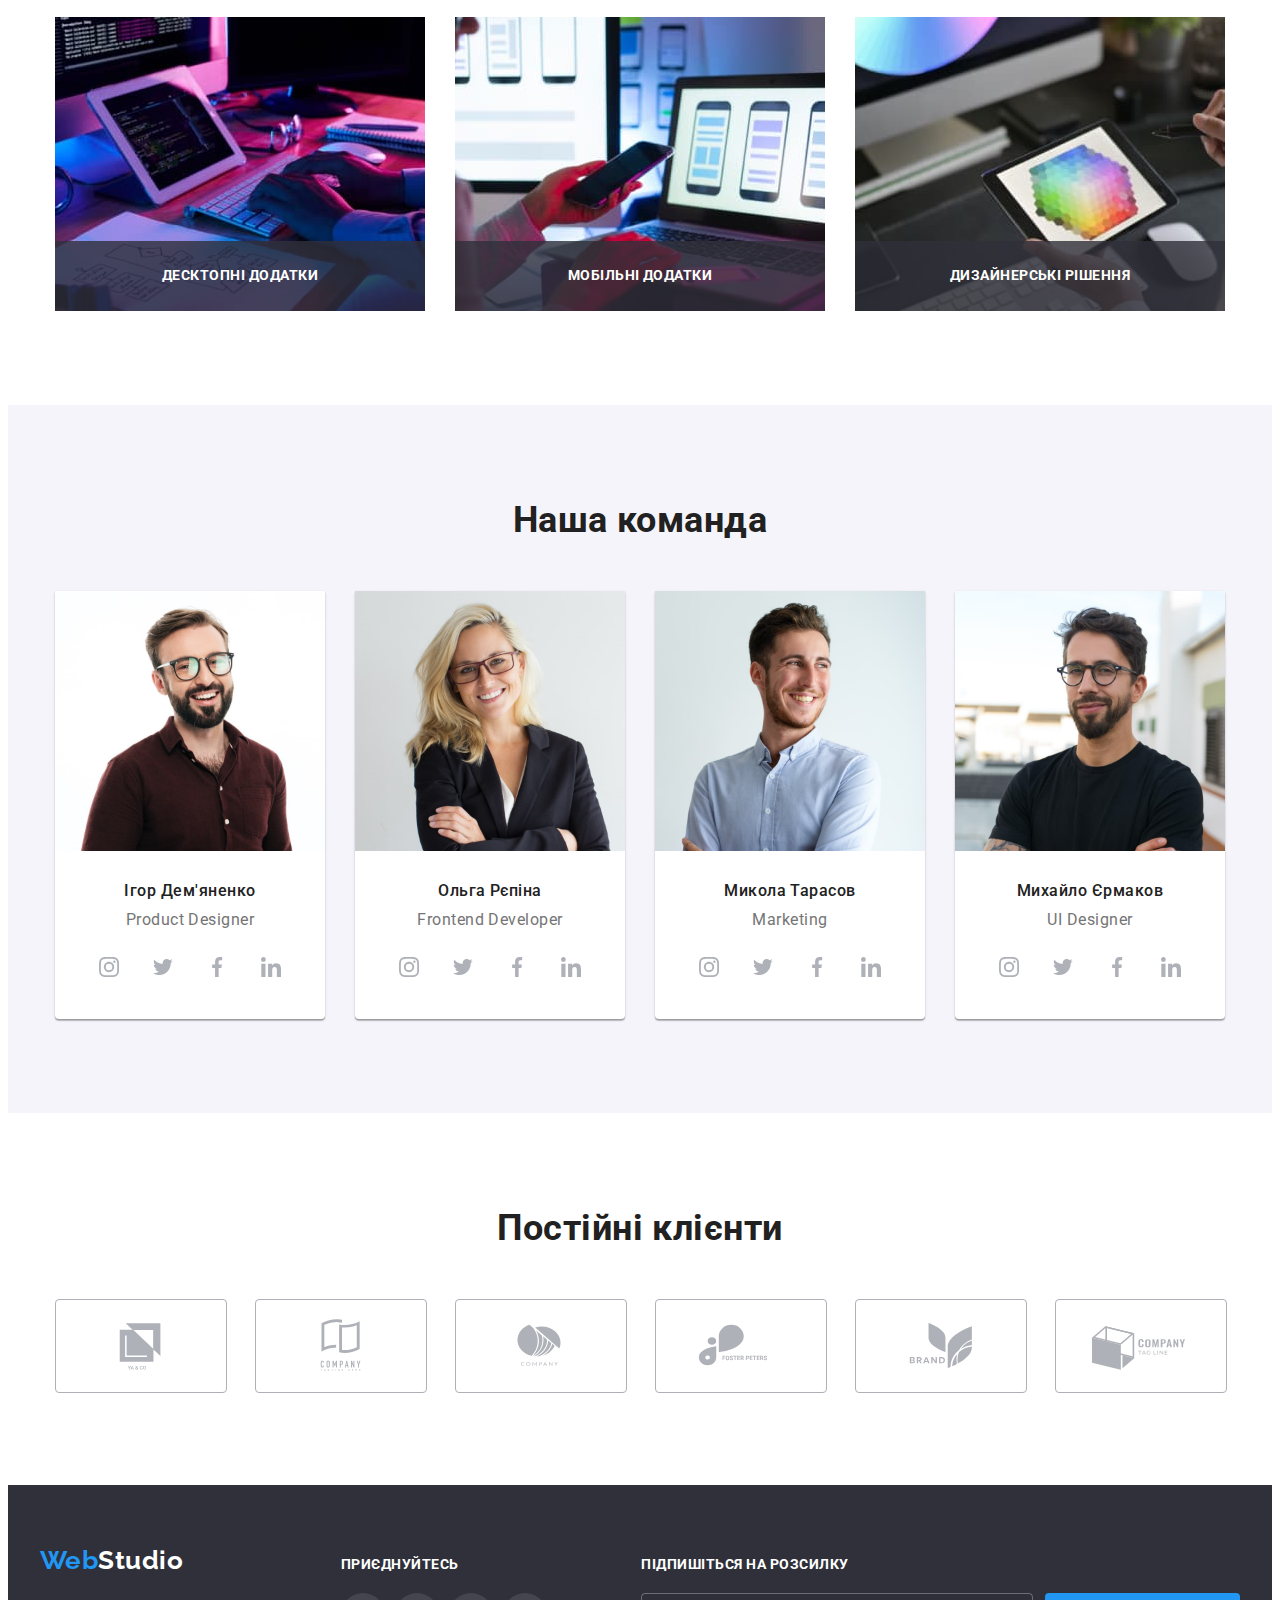
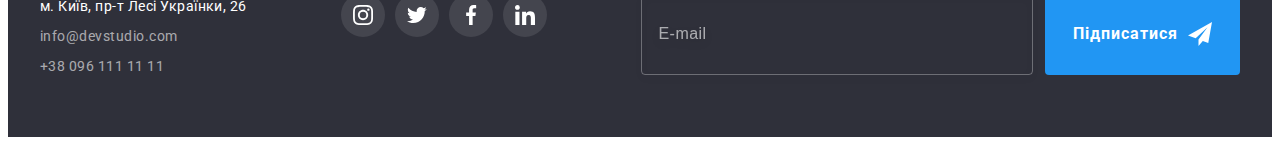
==== commit f2dd0a1b: "Merge branch 'main' of https://github.com/DTripleD/goit-markup-hw-06" ====
--- a/index.html
+++ b/index.html
@@ -1,725 +1,848 @@
 <!DOCTYPE html>
 <html lang="uK">
-  <head>
-    <meta charset="UTF-8" />
-    <meta http-equiv="X-UA-Compatible" content="IE=edge" />
-    <meta name="viewport" content="width=device-width, initial-scale=1.0" />
-    <title>Document</title>
-    <!-- Fonts -->
-    <link rel="preconnect" href="https://fonts.googleapis.com" />
-    <link rel="preconnect" href="https://fonts.gstatic.com" crossorigin />
-    <link
-      href="https://fonts.googleapis.com/css2?family=Raleway:wght@700&family=Roboto:wght@400;500;700;900&display=swap"
-      rel="stylesheet"
-    />
-    <!-- Modern normalize -->
-    <link
-      rel="stylesheet"
-      href="https://cdnjs.cloudflare.com/ajax/libs/modern-normalize/1.1.0/modern-normalize.min.css"
-      integrity="sha512-wpPYUAdjBVSE4KJnH1VR1HeZfpl1ub8YT/NKx4PuQ5NmX2tKuGu6U/JRp5y+Y8XG2tV+wKQpNHVUX03MfMFn9Q=="
-      crossorigin="anonymous"
-      referrerpolicy="no-referrer"
-    />
-    <!-- Custom styles -->
-    <link rel="stylesheet" href="./css/styles.css" />
-  </head>
-
-  <body>
-    <header class="container-nav">
-      <div class="container">
-        <a href="./index.html" class="logo link"
-          >Web<span class="accent">Studio</span></a
-        >
-        <nav>
-          <ul class="site-nav list">
-            <li class="nav-pages">
-              <a href="./index.html" class="nav current">Студія</a>
-            </li>
-            <li class="nav-pages">
-              <a href="./portfolio.html" class="nav">Портфоліо</a>
-            </li>
-            <li class="nav-pages"><a href="" class="nav">Контакти</a></li>
-          </ul>
-        </nav>
-
-        <ul class="list nav-contacts">
-          <li class="contacts-info">
-            <a href="mailto:info@devstudio.com" class="contacts link">
-              <svg class="contacts-icons" width="16" height="12">
-                <use href="./images/icons.svg#icon-envelope-hover"></use>
-              </svg>
-              info@devstudio.com</a
-            >
-          </li>
-          <li class="contacts-info">
-            <a href="tel:+380961111111" class="contacts link">
-              <svg class="contacts-icons" width="10" height="16">
-                <use href="./images/icons.svg#icon-smartphone"></use>
-              </svg>
-              +38 096 111 11 11</a
-            >
-          </li>
-        </ul>
-      </div>
-    </header>
-
-    <main>
-      <section class="hero section">
-        <div class="container container-hero">
-          <h1 class="hero-title">Ефективні рішення для вашого бізнесу</h1>
-          <button type="button" class="hero-btn" data-modal-open>
-            Замовити послугу
-          </button>
-        </div>
-      </section>
-
-      <section class="benefits section">
-        <div class="container">
-          <h2 class="visually-hidden">benefits</h2>
-          <ul class="list list-benefits">
-            <li class="sublist-benefits">
-              <div class="benefits-icon">
-                <svg class="" width="70" height="70">
-                  <use href="./images/icons.svg#icon-antenna"></use>
-                </svg>
-              </div>
-              <h3 class="benefits-title">Увага до деталей</h3>
-              <p class="benefits-dsc">
-                Ідейні міркування, і навіть початок повсякденної роботи з
-                формування позиції.
-              </p>
-            </li>
-            <li class="sublist-benefits">
-              <div class="benefits-icon">
-                <svg class="" width="70" height="70">
-                  <use href="./images/icons.svg#icon-clock"></use>
-                </svg>
-              </div>
-              <h3 class="benefits-title">Пунктуальність</h3>
-              <p class="benefits-dsc">
-                Завдання організації, особливо рамки і місце навчання кадрів
-                тягне у себе.
-              </p>
-            </li>
-            <li class="sublist-benefits">
-              <div class="benefits-icon">
-                <svg class="" width="70" height="70">
-                  <use href="./images/icons.svg#icon-diagram"></use>
-                </svg>
-              </div>
-              <h3 class="benefits-title">Планування</h3>
-              <p class="benefits-dsc">
-                Так само консультація з широким активом значною мірою зумовлює.
-              </p>
-            </li>
-            <li class="sublist-benefits">
-              <div class="benefits-icon">
-                <svg class="" width="70" height="70">
-                  <use href="./images/icons.svg#icon-astronaut"></use>
-                </svg>
-              </div>
-              <h3 class="benefits-title">Сучасні технології</h3>
-              <p class="benefits-dsc">
-                Значимість цих проблем настільки очевидна, що реалізація
-                планових завдань.
-              </p>
-            </li>
-          </ul>
-        </div>
-      </section>
-
-      <section class="section no-padding-top">
-        <div class="container container-work">
-          <h2 class="work">Чим ми займаємося</h2>
-          <ul class="list list-work">
-            <li class="sublist-work">
-              <img src="./images/img.jpg" alt="hands on keyboard" width="370" />
-              <h2 class="sublist-work-dscr">Десктопні додатки</h2>
-            </li>
-            <li class="sublist-work">
-              <img
-                src="./images/img-2.jpg"
-                alt="phones on laptop"
-                width="370"
-              />
-              <h2 class="sublist-work-dscr">Мобільні додатки</h2>
-            </li>
-            <li class="sublist-work">
-              <img src="./images/img-3.jpg" alt="tablet" width="370" />
-              <h2 class="sublist-work-dscr">Дизайнерські рішення</h2>
-            </li>
-          </ul>
-        </div>
-      </section>
-
-      <section class="team section">
-        <div class="container container-team">
-          <h2 class="team-title">Наша команда</h2>
-          <ul class="list list-team">
-            <li class="team-border">
-              <img
-                src="./images/img-4.jpg"
-                alt="product designer"
-                width="270"
-              />
-              <div class="team-dscr">
-                <h3 class="team-name">Ігор Дем'яненко</h3>
-                <p class="team-position">Product Designer</p>
-                <ul class="list socials">
-                  <li class="soclinks-item">
+    <head>
+        <meta charset="UTF-8" />
+        <meta http-equiv="X-UA-Compatible" content="IE=edge" />
+        <meta name="viewport" content="width=device-width, initial-scale=1.0" />
+        <title>Document</title>
+        <!-- Fonts -->
+        <link rel="preconnect" href="https://fonts.googleapis.com" />
+        <link rel="preconnect" href="https://fonts.gstatic.com" crossorigin />
+        <link
+            href="https://fonts.googleapis.com/css2?family=Raleway:wght@700&family=Roboto:wght@400;500;700;900&display=swap"
+            rel="stylesheet"
+        />
+        <!-- Modern normalize -->
+        <link
+            rel="stylesheet"
+            href="https://cdnjs.cloudflare.com/ajax/libs/modern-normalize/1.1.0/modern-normalize.min.css"
+            integrity="sha512-wpPYUAdjBVSE4KJnH1VR1HeZfpl1ub8YT/NKx4PuQ5NmX2tKuGu6U/JRp5y+Y8XG2tV+wKQpNHVUX03MfMFn9Q=="
+            crossorigin="anonymous"
+            referrerpolicy="no-referrer"
+        />
+        <!-- Custom styles -->
+        <link rel="stylesheet" href="./css/styles.css" />
+    </head>
+
+    <body>
+        <header class="container-nav">
+            <div class="container">
+                <a href="./index.html" class="logo link"
+                    >Web<span class="accent">Studio</span></a
+                >
+                <nav>
+                    <ul class="site-nav list">
+                        <li class="nav-pages">
+                            <a href="./index.html" class="nav current"
+                                >Студія</a
+                            >
+                        </li>
+                        <li class="nav-pages">
+                            <a href="./portfolio.html" class="nav">Портфоліо</a>
+                        </li>
+                        <li class="nav-pages">
+                            <a href="" class="nav">Контакти</a>
+                        </li>
+                    </ul>
+                </nav>
+
+                <ul class="list nav-contacts">
+                    <li class="contacts-info">
+                        <a
+                            href="mailto:info@devstudio.com"
+                            class="contacts link"
+                        >
+                            <svg class="contacts-icons" width="16" height="12">
+                                <use
+                                    href="./images/icons.svg#icon-envelope-hover"
+                                ></use>
+                            </svg>
+                            info@devstudio.com</a
+                        >
+                    </li>
+                    <li class="contacts-info">
+                        <a href="tel:+380961111111" class="contacts link">
+                            <svg class="contacts-icons" width="10" height="16">
+                                <use
+                                    href="./images/icons.svg#icon-smartphone"
+                                ></use>
+                            </svg>
+                            +38 096 111 11 11</a
+                        >
+                    </li>
+                </ul>
+            </div>
+        </header>
+
+        <main>
+            <section class="hero section">
+                <div class="container container-hero">
+                    <h1 class="hero-title">
+                        Ефективні рішення для вашого бізнесу
+                    </h1>
+                    <button type="button" class="hero-btn" data-modal-open>
+                        Замовити послугу
+                    </button>
+                </div>
+            </section>
+
+            <section class="benefits section">
+                <div class="container">
+                    <h2 class="visually-hidden">benefits</h2>
+                    <ul class="list list-benefits">
+                        <li class="sublist-benefits">
+                            <div class="benefits-icon">
+                                <svg class="" width="70" height="70">
+                                    <use
+                                        href="./images/icons.svg#icon-antenna"
+                                    ></use>
+                                </svg>
+                            </div>
+                            <h3 class="benefits-title">Увага до деталей</h3>
+                            <p class="benefits-dsc">
+                                Ідейні міркування, і навіть початок повсякденної
+                                роботи з формування позиції.
+                            </p>
+                        </li>
+                        <li class="sublist-benefits">
+                            <div class="benefits-icon">
+                                <svg class="" width="70" height="70">
+                                    <use
+                                        href="./images/icons.svg#icon-clock"
+                                    ></use>
+                                </svg>
+                            </div>
+                            <h3 class="benefits-title">Пунктуальність</h3>
+                            <p class="benefits-dsc">
+                                Завдання організації, особливо рамки і місце
+                                навчання кадрів тягне у себе.
+                            </p>
+                        </li>
+                        <li class="sublist-benefits">
+                            <div class="benefits-icon">
+                                <svg class="" width="70" height="70">
+                                    <use
+                                        href="./images/icons.svg#icon-diagram"
+                                    ></use>
+                                </svg>
+                            </div>
+                            <h3 class="benefits-title">Планування</h3>
+                            <p class="benefits-dsc">
+                                Так само консультація з широким активом значною
+                                мірою зумовлює.
+                            </p>
+                        </li>
+                        <li class="sublist-benefits">
+                            <div class="benefits-icon">
+                                <svg class="" width="70" height="70">
+                                    <use
+                                        href="./images/icons.svg#icon-astronaut"
+                                    ></use>
+                                </svg>
+                            </div>
+                            <h3 class="benefits-title">Сучасні технології</h3>
+                            <p class="benefits-dsc">
+                                Значимість цих проблем настільки очевидна, що
+                                реалізація планових завдань.
+                            </p>
+                        </li>
+                    </ul>
+                </div>
+            </section>
+
+            <section class="section no-padding-top">
+                <div class="container container-work">
+                    <h2 class="work">Чим ми займаємося</h2>
+                    <ul class="list list-work">
+                        <li class="sublist-work">
+                            <img
+                                src="./images/img.jpg"
+                                alt="hands on keyboard"
+                                width="370"
+                            />
+                            <h2 class="sublist-work-dscr">Десктопні додатки</h2>
+                        </li>
+                        <li class="sublist-work">
+                            <img
+                                src="./images/img-2.jpg"
+                                alt="phones on laptop"
+                                width="370"
+                            />
+                            <h2 class="sublist-work-dscr">Мобільні додатки</h2>
+                        </li>
+                        <li class="sublist-work">
+                            <img
+                                src="./images/img-3.jpg"
+                                alt="tablet"
+                                width="370"
+                            />
+                            <h2 class="sublist-work-dscr">
+                                Дизайнерські рішення
+                            </h2>
+                        </li>
+                    </ul>
+                </div>
+            </section>
+
+            <section class="team section">
+                <div class="container container-team">
+                    <h2 class="team-title">Наша команда</h2>
+                    <ul class="list list-team">
+                        <li class="team-border">
+                            <img
+                                src="./images/img-4.jpg"
+                                alt="product designer"
+                                width="270"
+                            />
+                            <div class="team-dscr">
+                                <h3 class="team-name">Ігор Дем'яненко</h3>
+                                <p class="team-position">Product Designer</p>
+                                <ul class="list socials">
+                                    <li class="soclinks-item">
+                                        <a
+                                            href=""
+                                            class="social-link link"
+                                            target="_blank"
+                                            rel="noopener noreferrer"
+                                            aria-label="instagram"
+                                        >
+                                            <svg
+                                                class=""
+                                                width="20"
+                                                height="20"
+                                            >
+                                                <use
+                                                    href="./images/icons.svg#icon-instagram"
+                                                ></use>
+                                            </svg>
+                                        </a>
+                                    </li>
+                                    <li class="soclinks-item">
+                                        <a
+                                            href=""
+                                            class="social-link link"
+                                            target="_blank"
+                                            rel="noopener noreferrer"
+                                            aria-label="instagram"
+                                        >
+                                            <svg
+                                                class=""
+                                                width="20"
+                                                height="20"
+                                            >
+                                                <use
+                                                    href="./images/icons.svg#icon-twitter"
+                                                ></use>
+                                            </svg>
+                                        </a>
+                                    </li>
+                                    <li class="soclinks-item">
+                                        <a
+                                            href=""
+                                            class="social-link link"
+                                            target="_blank"
+                                            rel="noopener noreferrer"
+                                            aria-label="instagram"
+                                        >
+                                            <svg
+                                                class=""
+                                                width="20"
+                                                height="20"
+                                            >
+                                                <use
+                                                    href="./images/icons.svg#icon-facebook"
+                                                ></use>
+                                            </svg>
+                                        </a>
+                                    </li>
+                                    <li class="soclinks-item">
+                                        <a
+                                            href=""
+                                            class="social-link link"
+                                            target="_blank"
+                                            rel="noopener noreferrer"
+                                            aria-label="instagram"
+                                        >
+                                            <svg
+                                                class=""
+                                                width="20"
+                                                height="20"
+                                            >
+                                                <use
+                                                    href="./images/icons.svg#icon-linkedin"
+                                                ></use>
+                                            </svg>
+                                        </a>
+                                    </li>
+                                </ul>
+                            </div>
+                        </li>
+                        <li class="team-border">
+                            <img
+                                src="./images/img-5.jpg"
+                                alt="frontend developer"
+                                width="270"
+                            />
+                            <div class="team-dscr">
+                                <h3 class="team-name">Ольга Рєпіна</h3>
+                                <p class="team-position">Frontend Developer</p>
+                                <ul class="list socials">
+                                    <li class="soclinks-item">
+                                        <a
+                                            href=""
+                                            class="social-link link"
+                                            target="_blank"
+                                            rel="noopener noreferrer"
+                                            aria-label="instagram"
+                                        >
+                                            <svg
+                                                class=""
+                                                width="20"
+                                                height="20"
+                                            >
+                                                <use
+                                                    href="./images/icons.svg#icon-instagram"
+                                                ></use>
+                                            </svg>
+                                        </a>
+                                    </li>
+                                    <li class="soclinks-item">
+                                        <a
+                                            href=""
+                                            class="social-link link"
+                                            target="_blank"
+                                            rel="noopener noreferrer"
+                                            aria-label="instagram"
+                                        >
+                                            <svg
+                                                class=""
+                                                width="20"
+                                                height="20"
+                                            >
+                                                <use
+                                                    href="./images/icons.svg#icon-twitter"
+                                                ></use>
+                                            </svg>
+                                        </a>
+                                    </li>
+                                    <li class="soclinks-item">
+                                        <a
+                                            href=""
+                                            class="social-link link"
+                                            target="_blank"
+                                            rel="noopener noreferrer"
+                                            aria-label="instagram"
+                                        >
+                                            <svg
+                                                class=""
+                                                width="20"
+                                                height="20"
+                                            >
+                                                <use
+                                                    href="./images/icons.svg#icon-facebook"
+                                                ></use>
+                                            </svg>
+                                        </a>
+                                    </li>
+                                    <li class="soclinks-item">
+                                        <a
+                                            href=""
+                                            class="social-link link"
+                                            target="_blank"
+                                            rel="noopener noreferrer"
+                                            aria-label="instagram"
+                                        >
+                                            <svg
+                                                class=""
+                                                width="20"
+                                                height="20"
+                                            >
+                                                <use
+                                                    href="./images/icons.svg#icon-linkedin"
+                                                ></use>
+                                            </svg>
+                                        </a>
+                                    </li>
+                                </ul>
+                            </div>
+                        </li>
+
+                        <li class="team-border">
+                            <img
+                                src="./images/img-6.jpg"
+                                alt="marketing"
+                                width="270"
+                            />
+                            <div class="team-dscr">
+                                <h3 class="team-name">Микола Тарасов</h3>
+                                <p class="team-position">Marketing</p>
+                                <ul class="list socials">
+                                    <li class="soclinks-item">
+                                        <a
+                                            href=""
+                                            class="social-link link"
+                                            target="_blank"
+                                            rel="noopener noreferrer"
+                                            aria-label="instagram"
+                                        >
+                                            <svg
+                                                class=""
+                                                width="20"
+                                                height="20"
+                                            >
+                                                <use
+                                                    href="./images/icons.svg#icon-instagram"
+                                                ></use>
+                                            </svg>
+                                        </a>
+                                    </li>
+                                    <li class="soclinks-item">
+                                        <a
+                                            href=""
+                                            class="social-link link"
+                                            target="_blank"
+                                            rel="noopener noreferrer"
+                                            aria-label="instagram"
+                                        >
+                                            <svg
+                                                class=""
+                                                width="20"
+                                                height="20"
+                                            >
+                                                <use
+                                                    href="./images/icons.svg#icon-twitter"
+                                                ></use>
+                                            </svg>
+                                        </a>
+                                    </li>
+                                    <li class="soclinks-item">
+                                        <a
+                                            href=""
+                                            class="social-link link"
+                                            target="_blank"
+                                            rel="noopener noreferrer"
+                                            aria-label="instagram"
+                                        >
+                                            <svg
+                                                class=""
+                                                width="20"
+                                                height="20"
+                                            >
+                                                <use
+                                                    href="./images/icons.svg#icon-facebook"
+                                                ></use>
+                                            </svg>
+                                        </a>
+                                    </li>
+                                    <li class="soclinks-item">
+                                        <a
+                                            href=""
+                                            class="social-link link"
+                                            target="_blank"
+                                            rel="noopener noreferrer"
+                                            aria-label="instagram"
+                                        >
+                                            <svg
+                                                class=""
+                                                width="20"
+                                                height="20"
+                                            >
+                                                <use
+                                                    href="./images/icons.svg#icon-linkedin"
+                                                ></use>
+                                            </svg>
+                                        </a>
+                                    </li>
+                                </ul>
+                            </div>
+                        </li>
+                        <li class="team-border">
+                            <img
+                                src="./images/img-7.jpg"
+                                alt="ui designer"
+                                width="270"
+                            />
+                            <div class="team-dscr">
+                                <h3 class="team-name">Михайло Єрмаков</h3>
+                                <p class="team-position">UI Designer</p>
+                                <ul class="list socials">
+                                    <li class="soclinks-item">
+                                        <a
+                                            href=""
+                                            class="social-link link"
+                                            target="_blank"
+                                            rel="noopener noreferrer"
+                                            aria-label="instagram"
+                                        >
+                                            <svg
+                                                class=""
+                                                width="20"
+                                                height="20"
+                                            >
+                                                <use
+                                                    href="./images/icons.svg#icon-instagram"
+                                                ></use>
+                                            </svg>
+                                        </a>
+                                    </li>
+                                    <li class="soclinks-item">
+                                        <a
+                                            href=""
+                                            class="social-link link"
+                                            target="_blank"
+                                            rel="noopener noreferrer"
+                                            aria-label="instagram"
+                                        >
+                                            <svg
+                                                class=""
+                                                width="20"
+                                                height="20"
+                                            >
+                                                <use
+                                                    href="./images/icons.svg#icon-twitter"
+                                                ></use>
+                                            </svg>
+                                        </a>
+                                    </li>
+                                    <li class="soclinks-item">
+                                        <a
+                                            href=""
+                                            class="social-link link"
+                                            target="_blank"
+                                            rel="noopener noreferrer"
+                                            aria-label="instagram"
+                                        >
+                                            <svg
+                                                class=""
+                                                width="20"
+                                                height="20"
+                                            >
+                                                <use
+                                                    href="./images/icons.svg#icon-facebook"
+                                                ></use>
+                                            </svg>
+                                        </a>
+                                    </li>
+                                    <li class="soclinks-item">
+                                        <a
+                                            href=""
+                                            class="social-link link"
+                                            target="_blank"
+                                            rel="noopener noreferrer"
+                                            aria-label="instagram"
+                                        >
+                                            <svg
+                                                class=""
+                                                width="20"
+                                                height="20"
+                                            >
+                                                <use
+                                                    href="./images/icons.svg#icon-linkedin"
+                                                ></use>
+                                            </svg>
+                                        </a>
+                                    </li>
+                                </ul>
+                            </div>
+                        </li>
+                    </ul>
+                </div>
+            </section>
+
+            <section class="section">
+                <div class="container container-clients">
+                    <h2 class="clients">Постійні клієнти</h2>
+                    <ul class="list clients-list">
+                        <li class="clients-item">
+                            <a
+                                href=""
+                                class="link clients-link"
+                                target="_blank"
+                                rel="noopener noreferrer"
+                                aria-label="instagram"
+                            >
+                                <svg class="" width="106" height="60">
+                                    <use
+                                        href="./images/icons.svg#icon-Logo1"
+                                    ></use>
+                                </svg>
+                            </a>
+                        </li>
+                        <li class="clients-item">
+                            <a
+                                href=""
+                                class="link clients-link"
+                                target="_blank"
+                                rel="noopener noreferrer"
+                                aria-label="instagram"
+                            >
+                                <svg class="" width="106" height="60">
+                                    <use
+                                        href="./images/icons.svg#icon-Logo2"
+                                    ></use>
+                                </svg>
+                            </a>
+                        </li>
+                        <li class="clients-item">
+                            <a
+                                href=""
+                                class="link clients-link"
+                                target="_blank"
+                                rel="noopener noreferrer"
+                                aria-label="instagram"
+                            >
+                                <svg class="" width="106" height="60">
+                                    <use
+                                        href="./images/icons.svg#icon-Logo3"
+                                    ></use>
+                                </svg>
+                            </a>
+                        </li>
+                        <li class="clients-item">
+                            <a
+                                href=""
+                                class="link clients-link"
+                                target="_blank"
+                                rel="noopener noreferrer"
+                                aria-label="instagram"
+                            >
+                                <svg class="" width="106" height="60">
+                                    <use
+                                        href="./images/icons.svg#icon-Logo4"
+                                    ></use>
+                                </svg>
+                            </a>
+                        </li>
+                        <li class="clients-item">
+                            <a
+                                href=""
+                                class="link clients-link"
+                                target="_blank"
+                                rel="noopener noreferrer"
+                                aria-label="instagram"
+                            >
+                                <svg class="" width="106" height="60">
+                                    <use
+                                        href="./images/icons.svg#icon-Logo5"
+                                    ></use>
+                                </svg>
+                            </a>
+                        </li>
+                        <li class="clients-item">
+                            <a
+                                href=""
+                                class="link clients-link"
+                                target="_blank"
+                                rel="noopener noreferrer"
+                                aria-label="instagram"
+                            >
+                                <svg class="" width="106" height="60">
+                                    <use
+                                        href="./images/icons.svg#icon-Logo6"
+                                    ></use>
+                                </svg>
+                            </a>
+                        </li>
+                    </ul>
+                </div>
+            </section>
+        </main>
+
+        <footer class="footer">
+          <div class="container container-footer">
+            <div class="footer-adress">
+              <a href="./index.html" class="logo link"
+                >Web<span class="logo-footer">Studio</span></a
+              >
+              <address>
+                <ul class="list">
+                  <li class="sublist-footer">
                     <a
-                      href=""
-                      class="social-link link"
+                      class="adress link"
+                      href="https://www.google.com/maps/place/бул.+Леси+Украинки,+26,+Киев,+02000/@50.4265807,30.5361971,17z/data=!3m1!4b1!4m5!3m4!1s0x40d4cf0e033ecbe9:0x57a4dffefec77da0!8m2!3d50.4265807!4d30.5383858"
                       target="_blank"
                       rel="noopener noreferrer"
-                      aria-label="instagram"
+                      >м. Київ, пр-т Лесі Українки, 26</a
                     >
-                      <svg class="" width="20" height="20">
-                        <use href="./images/icons.svg#icon-instagram"></use>
-                      </svg>
-                    </a>
                   </li>
-                  <li class="soclinks-item">
+                  <li class="sublist-footer">
                     <a
-                      href=""
-                      class="social-link link"
-                      target="_blank"
-                      rel="noopener noreferrer"
-                      aria-label="instagram"
+                      href="mailto:info@devstudio.com"
+                      class="tel-footer link"
+                      >info@devstudio.com</a
                     >
-                      <svg class="" width="20" height="20">
-                        <use href="./images/icons.svg#icon-twitter"></use>
-                      </svg>
-                    </a>
                   </li>
-                  <li class="soclinks-item">
+                  <li class="sublist-footer">
                     <a
-                      href=""
-                      class="social-link link"
-                      target="_blank"
-                      rel="noopener noreferrer"
-                      aria-label="instagram"
+                      href="tel:+380961111111"
+                      class="tel-footer link"
+                      >+38 096 111 11 11</a
                     >
-                      <svg class="" width="20" height="20">
-                        <use href="./images/icons.svg#icon-facebook"></use>
-                      </svg>
-                    </a>
-                  </li>
-                  <li class="soclinks-item">
-                    <a
-                      href=""
-                      class="social-link link"
-                      target="_blank"
-                      rel="noopener noreferrer"
-                      aria-label="instagram"
-                    >
-                      <svg class="" width="20" height="20">
-                        <use href="./images/icons.svg#icon-linkedin"></use>
-                      </svg>
-                    </a>
                   </li>
                 </ul>
+              </address>
+            </div>
+            <div class="block-footer">
+              <strong class="join">приєднуйтесь</strong>
+              <ul class="list social-link-footer">
+                <li class="links-footer-item">
+                  <a
+                    href=""
+                    class="links-footer link"
+                    target="_blank"
+                    rel="noopener noreferrer"
+                    aria-label="instagram"
+                  >
+                    <svg class="" width="20" height="20">
+                      <use href="./images/icons.svg#icon-instagram1"></use>
+                    </svg>
+                  </a>
+                </li>
+                <li class="links-footer-item">
+                  <a
+                    href=""
+                    class="links-footer link"
+                    target="_blank"
+                    rel="noopener noreferrer"
+                    aria-label="instagram"
+                  >
+                    <svg class="" width="20" height="20">
+                      <use href="./images/icons.svg#icon-twitter1"></use>
+                    </svg>
+                  </a>
+                </li>
+                <li class="links-footer-item">
+                  <a
+                    href=""
+                    class="links-footer link"
+                    target="_blank"
+                    rel="noopener noreferrer"
+                    aria-label="instagram"
+                  >
+                    <svg class="" width="20" height="20">
+                      <use href="./images/icons.svg#icon-facebook1"></use>
+                    </svg>
+                  </a>
+                </li>
+                <li class="links-footer-item">
+                  <a
+                    href=""
+                    class="links-footer link"
+                    target="_blank"
+                    rel="noopener noreferrer"
+                    aria-label="instagram"
+                  >
+                    <svg class="" width="20" height="20">
+                      <use href="./images/icons.svg#icon-linkedin1"></use>
+                    </svg>
+                  </a>
+                </li>
+              </ul>
+            </div>
+            <div class="footer-subscribe">
+              <strong class="footer-subscribe-text">Підпишіться на розсилку</strong>
+              <div class="footer-label-wrapper">
+                <label>
+                  <input
+                    name="email-subscribe"
+                    type="email"
+                    placeholder="E-mail"
+                    class="footer-mail-input"
+                  />
+                </label>
+                <button type="submit" class="subscribe-btn">
+                  Підписатися
+                  <svg width="24" height="24">
+                    <use href="./images/icons.svg#icon-send"></use>
+                  </svg>
+                </button>
               </div>
-            </li>
-            <li class="team-border">
-              <img
-                src="./images/img-5.jpg"
-                alt="frontend developer"
-                width="270"
-              />
-              <div class="team-dscr">
-                <h3 class="team-name">Ольга Рєпіна</h3>
-                <p class="team-position">Frontend Developer</p>
-                <ul class="list socials">
-                  <li class="soclinks-item">
-                    <a
-                      href=""
-                      class="social-link link"
-                      target="_blank"
-                      rel="noopener noreferrer"
-                      aria-label="instagram"
-                    >
-                      <svg class="" width="20" height="20">
-                        <use href="./images/icons.svg#icon-instagram"></use>
-                      </svg>
-                    </a>
-                  </li>
-                  <li class="soclinks-item">
-                    <a
-                      href=""
-                      class="social-link link"
-                      target="_blank"
-                      rel="noopener noreferrer"
-                      aria-label="instagram"
-                    >
-                      <svg class="" width="20" height="20">
-                        <use href="./images/icons.svg#icon-twitter"></use>
-                      </svg>
-                    </a>
-                  </li>
-                  <li class="soclinks-item">
-                    <a
-                      href=""
-                      class="social-link link"
-                      target="_blank"
-                      rel="noopener noreferrer"
-                      aria-label="instagram"
-                    >
-                      <svg class="" width="20" height="20">
-                        <use href="./images/icons.svg#icon-facebook"></use>
-                      </svg>
-                    </a>
-                  </li>
-                  <li class="soclinks-item">
-                    <a
-                      href=""
-                      class="social-link link"
-                      target="_blank"
-                      rel="noopener noreferrer"
-                      aria-label="instagram"
-                    >
-                      <svg class="" width="20" height="20">
-                        <use href="./images/icons.svg#icon-linkedin"></use>
-                      </svg>
-                    </a>
-                  </li>
-                </ul>
-              </div>
-            </li>
-
-            <li class="team-border">
-              <img src="./images/img-6.jpg" alt="marketing" width="270" />
-              <div class="team-dscr">
-                <h3 class="team-name">Микола Тарасов</h3>
-                <p class="team-position">Marketing</p>
-                <ul class="list socials">
-                  <li class="soclinks-item">
-                    <a
-                      href=""
-                      class="social-link link"
-                      target="_blank"
-                      rel="noopener noreferrer"
-                      aria-label="instagram"
-                    >
-                      <svg class="" width="20" height="20">
-                        <use href="./images/icons.svg#icon-instagram"></use>
-                      </svg>
-                    </a>
-                  </li>
-                  <li class="soclinks-item">
-                    <a
-                      href=""
-                      class="social-link link"
-                      target="_blank"
-                      rel="noopener noreferrer"
-                      aria-label="instagram"
-                    >
-                      <svg class="" width="20" height="20">
-                        <use href="./images/icons.svg#icon-twitter"></use>
-                      </svg>
-                    </a>
-                  </li>
-                  <li class="soclinks-item">
-                    <a
-                      href=""
-                      class="social-link link"
-                      target="_blank"
-                      rel="noopener noreferrer"
-                      aria-label="instagram"
-                    >
-                      <svg class="" width="20" height="20">
-                        <use href="./images/icons.svg#icon-facebook"></use>
-                      </svg>
-                    </a>
-                  </li>
-                  <li class="soclinks-item">
-                    <a
-                      href=""
-                      class="social-link link"
-                      target="_blank"
-                      rel="noopener noreferrer"
-                      aria-label="instagram"
-                    >
-                      <svg class="" width="20" height="20">
-                        <use href="./images/icons.svg#icon-linkedin"></use>
-                      </svg>
-                    </a>
-                  </li>
-                </ul>
-              </div>
-            </li>
-            <li class="team-border">
-              <img src="./images/img-7.jpg" alt="ui designer" width="270" />
-              <div class="team-dscr">
-                <h3 class="team-name">Михайло Єрмаков</h3>
-                <p class="team-position">UI Designer</p>
-                <ul class="list socials">
-                  <li class="soclinks-item">
-                    <a
-                      href=""
-                      class="social-link link"
-                      target="_blank"
-                      rel="noopener noreferrer"
-                      aria-label="instagram"
-                    >
-                      <svg class="" width="20" height="20">
-                        <use href="./images/icons.svg#icon-instagram"></use>
-                      </svg>
-                    </a>
-                  </li>
-                  <li class="soclinks-item">
-                    <a
-                      href=""
-                      class="social-link link"
-                      target="_blank"
-                      rel="noopener noreferrer"
-                      aria-label="instagram"
-                    >
-                      <svg class="" width="20" height="20">
-                        <use href="./images/icons.svg#icon-twitter"></use>
-                      </svg>
-                    </a>
-                  </li>
-                  <li class="soclinks-item">
-                    <a
-                      href=""
-                      class="social-link link"
-                      target="_blank"
-                      rel="noopener noreferrer"
-                      aria-label="instagram"
-                    >
-                      <svg class="" width="20" height="20">
-                        <use href="./images/icons.svg#icon-facebook"></use>
-                      </svg>
-                    </a>
-                  </li>
-                  <li class="soclinks-item">
-                    <a
-                      href=""
-                      class="social-link link"
-                      target="_blank"
-                      rel="noopener noreferrer"
-                      aria-label="instagram"
-                    >
-                      <svg class="" width="20" height="20">
-                        <use href="./images/icons.svg#icon-linkedin"></use>
-                      </svg>
-                    </a>
-                  </li>
-                </ul>
-              </div>
-            </li>
-          </ul>
-        </div>
-      </section>
-
-      <section class="section">
-        <div class="container container-clients">
-          <h2 class="clients">Постійні клієнти</h2>
-          <ul class="list clients-list">
-            <li class="clients-item">
-              <a
-                href=""
-                class="link clients-link"
-                target="_blank"
-                rel="noopener noreferrer"
-                aria-label="instagram"
-              >
-                <svg class="" width="106" height="60">
-                  <use href="./images/icons.svg#icon-Logo1"></use>
-                </svg>
-              </a>
-            </li>
-            <li class="clients-item">
-              <a
-                href=""
-                class="link clients-link"
-                target="_blank"
-                rel="noopener noreferrer"
-                aria-label="instagram"
-              >
-                <svg class="" width="106" height="60">
-                  <use href="./images/icons.svg#icon-Logo2"></use>
-                </svg>
-              </a>
-            </li>
-            <li class="clients-item">
-              <a
-                href=""
-                class="link clients-link"
-                target="_blank"
-                rel="noopener noreferrer"
-                aria-label="instagram"
-              >
-                <svg class="" width="106" height="60">
-                  <use href="./images/icons.svg#icon-Logo3"></use>
-                </svg>
-              </a>
-            </li>
-            <li class="clients-item">
-              <a
-                href=""
-                class="link clients-link"
-                target="_blank"
-                rel="noopener noreferrer"
-                aria-label="instagram"
-              >
-                <svg class="" width="106" height="60">
-                  <use href="./images/icons.svg#icon-Logo4"></use>
-                </svg>
-              </a>
-            </li>
-            <li class="clients-item">
-              <a
-                href=""
-                class="link clients-link"
-                target="_blank"
-                rel="noopener noreferrer"
-                aria-label="instagram"
-              >
-                <svg class="" width="106" height="60">
-                  <use href="./images/icons.svg#icon-Logo5"></use>
-                </svg>
-              </a>
-            </li>
-            <li class="clients-item">
-              <a
-                href=""
-                class="link clients-link"
-                target="_blank"
-                rel="noopener noreferrer"
-                aria-label="instagram"
-              >
-                <svg class="" width="106" height="60">
-                  <use href="./images/icons.svg#icon-Logo6"></use>
-                </svg>
-              </a>
-            </li>
-          </ul>
-        </div>
-      </section>
-    </main>
-
-    <footer class="footer">
-      <div class="container container-footer">
-        <div class="footer-adress">
-          <a href="./index.html" class="logo link"
-            >Web<span class="logo-footer">Studio</span></a
-          >
-          <address>
-            <ul class="list">
-              <li class="sublist-footer">
-                <a
-                  class="adress link"
-                  href="https://www.google.com/maps/place/бул.+Леси+Украинки,+26,+Киев,+02000/@50.4265807,30.5361971,17z/data=!3m1!4b1!4m5!3m4!1s0x40d4cf0e033ecbe9:0x57a4dffefec77da0!8m2!3d50.4265807!4d30.5383858"
-                  target="_blank"
-                  rel="noopener noreferrer"
-                  >м. Київ, пр-т Лесі Українки, 26</a
-                >
-              </li>
-              <li class="sublist-footer">
-                <a href="mailto:info@devstudio.com" class="tel-footer link"
-                  >info@devstudio.com</a
-                >
-              </li>
-              <li class="sublist-footer">
-                <a href="tel:+380961111111" class="tel-footer link"
-                  >+38 096 111 11 11</a
-                >
-              </li>
-            </ul>
-          </address>
-        </div>
-        <div class="block-footer">
-          <strong class="join">приєднуйтесь</strong>
-          <ul class="list social-link-footer">
-            <li class="links-footer-item">
-              <a
-                href=""
-                class="links-footer link"
-                target="_blank"
-                rel="noopener noreferrer"
-                aria-label="instagram"
-              >
-                <svg class="" width="20" height="20">
-                  <use href="./images/icons.svg#icon-instagram1"></use>
-                </svg>
-              </a>
-            </li>
-            <li class="links-footer-item">
-              <a
-                href=""
-                class="links-footer link"
-                target="_blank"
-                rel="noopener noreferrer"
-                aria-label="instagram"
-              >
-                <svg class="" width="20" height="20">
-                  <use href="./images/icons.svg#icon-twitter1"></use>
-                </svg>
-              </a>
-            </li>
-            <li class="links-footer-item">
-              <a
-                href=""
-                class="links-footer link"
-                target="_blank"
-                rel="noopener noreferrer"
-                aria-label="instagram"
-              >
-                <svg class="" width="20" height="20">
-                  <use href="./images/icons.svg#icon-facebook1"></use>
-                </svg>
-              </a>
-            </li>
-            <li class="links-footer-item">
-              <a
-                href=""
-                class="links-footer link"
-                target="_blank"
-                rel="noopener noreferrer"
-                aria-label="instagram"
-              >
-                <svg class="" width="20" height="20">
-                  <use href="./images/icons.svg#icon-linkedin1"></use>
-                </svg>
-              </a>
-            </li>
-          </ul>
-        </div>
-        <div class="footer-subscribe">
-          <strong class="footer-subscribe-text">Підпишіться на розсилку</strong>
-          <div class="footer-label-wrapper">
-            <label>
-              <input
-                name="email-subscribe"
-                type="email"
-                placeholder="E-mail"
-                class="footer-mail-input"
-              />
-            </label>
-            <button type="submit" class="subscribe-btn">
-              Підписатися
-              <svg width="24" height="24">
-                <use href="./images/icons.svg#icon-send"></use>
+            </div>
+          </div>
+        </footer>
+
+        <div class="backdrop is-hidden" data-modal>
+          <div class="modal">
+            <button class="modal-btn" data-modal-close>
+              <svg class="modal-close" width="18" height="18">
+                <use href="./images/icons.svg#icon-close"></use>
               </svg>
             </button>
+
+            <p class="modal-article">Залиште свої дані, ми вам передзвонимо</p>
+            <form class="modal-form" name="modal-form">
+              <div class="modal-form-group" role="group">
+                <label for="user_name" class="modal-label">Ім'я</label>
+                <div class="modal-form-wrapper">
+                  <input
+                    type="text"
+                    id="user_name"
+                    name="user_name"
+                    class="modal-input"
+                  />
+                  <svg class="modal-form-icon" height="18" width="18">
+                    <use href="./images/icons.svg#icon-person"></use>
+                  </svg>
+                </div>
+
+                <label for="user_phone" class="modal-label">Телефон</label>
+                <div class="modal-form-wrapper">
+                  <input
+                    type="tel"
+                    id="user_phone"
+                    name="user_phone"
+                    class="modal-input"
+                  />
+                  <svg class="modal-form-icon" height="18" width="18">
+                    <use href="./images/icons.svg#icon-phone"></use>
+                  </svg>
+                </div>
+
+                <label for="user_mail" class="modal-label">Пошта</label>
+                <div class="modal-form-wrapper">
+                  <input
+                    type="email"
+                    id="user_mail"
+                    name="user_mail"
+                    class="modal-input"
+                  />
+                  <svg class="modal-form-icon" height="18" width="18">
+                    <use href="./images/icons.svg#icon-email"></use>
+                  </svg>
+                </div>
+
+                <label class="modal-label" for="user_message">Коментар</label>
+                <textarea
+                  class="modal-form-message"
+                  name="user_message"
+                  id="user_message"
+                  placeholder="Введіть текст"
+                ></textarea>
+
+                <div class="modal-agreement-wrapper">
+                  <label for="user_agreement" class="modal-agreement">
+                  <input
+                    type="checkbox"
+                    id="user_agreement"
+                    name="user_agreement"
+                    class="modal-form-checkbox"
+                  />
+                  <svg class="modal-form-agreement-icon" width="16" height="16">
+                    <use class="uncheck" href="./images/icons.svg#icon-uncheck"></use>
+                    <use class="check" href="./images/icons.svg#icon-check"></use>
+                  </svg>
+                    Погоджуюся з розсилкою та приймаю
+                    <a href="" class="modal-agreement-link">Умови договору</a>
+                  </label>
+                </div>
+
+                <button type="submit" class="modal-form-btn">Відправити</button>
+              </div>
+            </form>
           </div>
         </div>
-      </div>
-    </footer>
-
-    <div class="backdrop is-hidden" data-modal>
-      <div class="modal">
-        <button class="modal-btn" data-modal-close>
-          <svg class="modal-close" width="18" height="18">
-            <use href="./images/icons.svg#icon-close"></use>
-          </svg>
-        </button>
-
-        <p class="modal-article">Залиште свої дані, ми вам передзвонимо</p>
-        <form class="modal-form" name="modal-form">
-          <div class="modal-form-group" role="group">
-            <label for="user_name" class="modal-label">Ім'я</label>
-            <div class="modal-form-wrapper">
-              <input
-                type="text"
-                id="user_name"
-                name="user_name"
-                class="modal-input"
-              />
-              <svg class="modal-form-icon" height="18" width="18">
-                <use href="./images/icons.svg#icon-person"></use>
-              </svg>
-            </div>
-
-            <label for="user_phone" class="modal-label">Телефон</label>
-            <div class="modal-form-wrapper">
-              <input
-                type="tel"
-                id="user_phone"
-                name="user_phone"
-                class="modal-input"
-              />
-              <svg class="modal-form-icon" height="18" width="18">
-                <use href="./images/icons.svg#icon-phone"></use>
-              </svg>
-            </div>
-
-            <label for="user_mail" class="modal-label">Пошта</label>
-            <div class="modal-form-wrapper">
-              <input
-                type="email"
-                id="user_mail"
-                name="user_mail"
-                class="modal-input"
-              />
-              <svg class="modal-form-icon" height="18" width="18">
-                <use href="./images/icons.svg#icon-email"></use>
-              </svg>
-            </div>
-
-            <label class="modal-label" for="user_message">Коментар</label>
-            <textarea
-              class="modal-form-message"
-              name="user_message"
-              id="user_message"
-              placeholder="Введіть текст"
-            ></textarea>
-
-            <div class="modal-agreement-wrapper">
-              <label for="user_agreement" class="modal-agreement">
-              <input
-                type="checkbox"
-                id="user_agreement"
-                name="user_agreement"
-                class="modal-form-checkbox"
-              />
-              <svg class="modal-form-agreement-icon" width="16" height="16">
-                <use class="uncheck" href="./images/icons.svg#icon-uncheck"></use>
-                <use class="check" href="./images/icons.svg#icon-check"></use>
-              </svg>
-                Погоджуюся з розсилкою та приймаю
-                <a href="" class="modal-agreement-link">Умови договору</a>
-              </label>
-            </div>
-
-            <button type="submit" class="modal-form-btn">Відправити</button>
-          </div>
-        </form>
-      </div>
-    </div>
     <script src="./js/modal.js"></script>
   </body>
 </html>
 
-.modal-form-agreement-icon {
-border-radius: 3px;
-outline: 1px solid transparent;
-outline-offset: -1px;
-}
-
-.modal-form-checkbox:focus-visible + .modal-form-agreement-icon {
-outline-color: #ff6c00;
--webkit-box-shadow: 0 0 0 2px rgba(255, 108, 0, 0.25);
-box-shadow: 0 0 0 2px rgba(255, 108, 0, 0.25);
-}
-
-.uncheck {
-opacity: 1;
--webkit-transition: 300ms;
-transition: 300ms;
-}
-
-.modal-form-checkbox:checked + .modal-form-agreement-icon .uncheck {
-opacity: 0;
-}
-
-.check {
-opacity: 0;
--webkit-transition: 300ms;
-transition: 300ms;
-}
-
-.modal-form-checkbox:checked + .modal-form-agreement-icon .check {
-opacity: 1;
+
